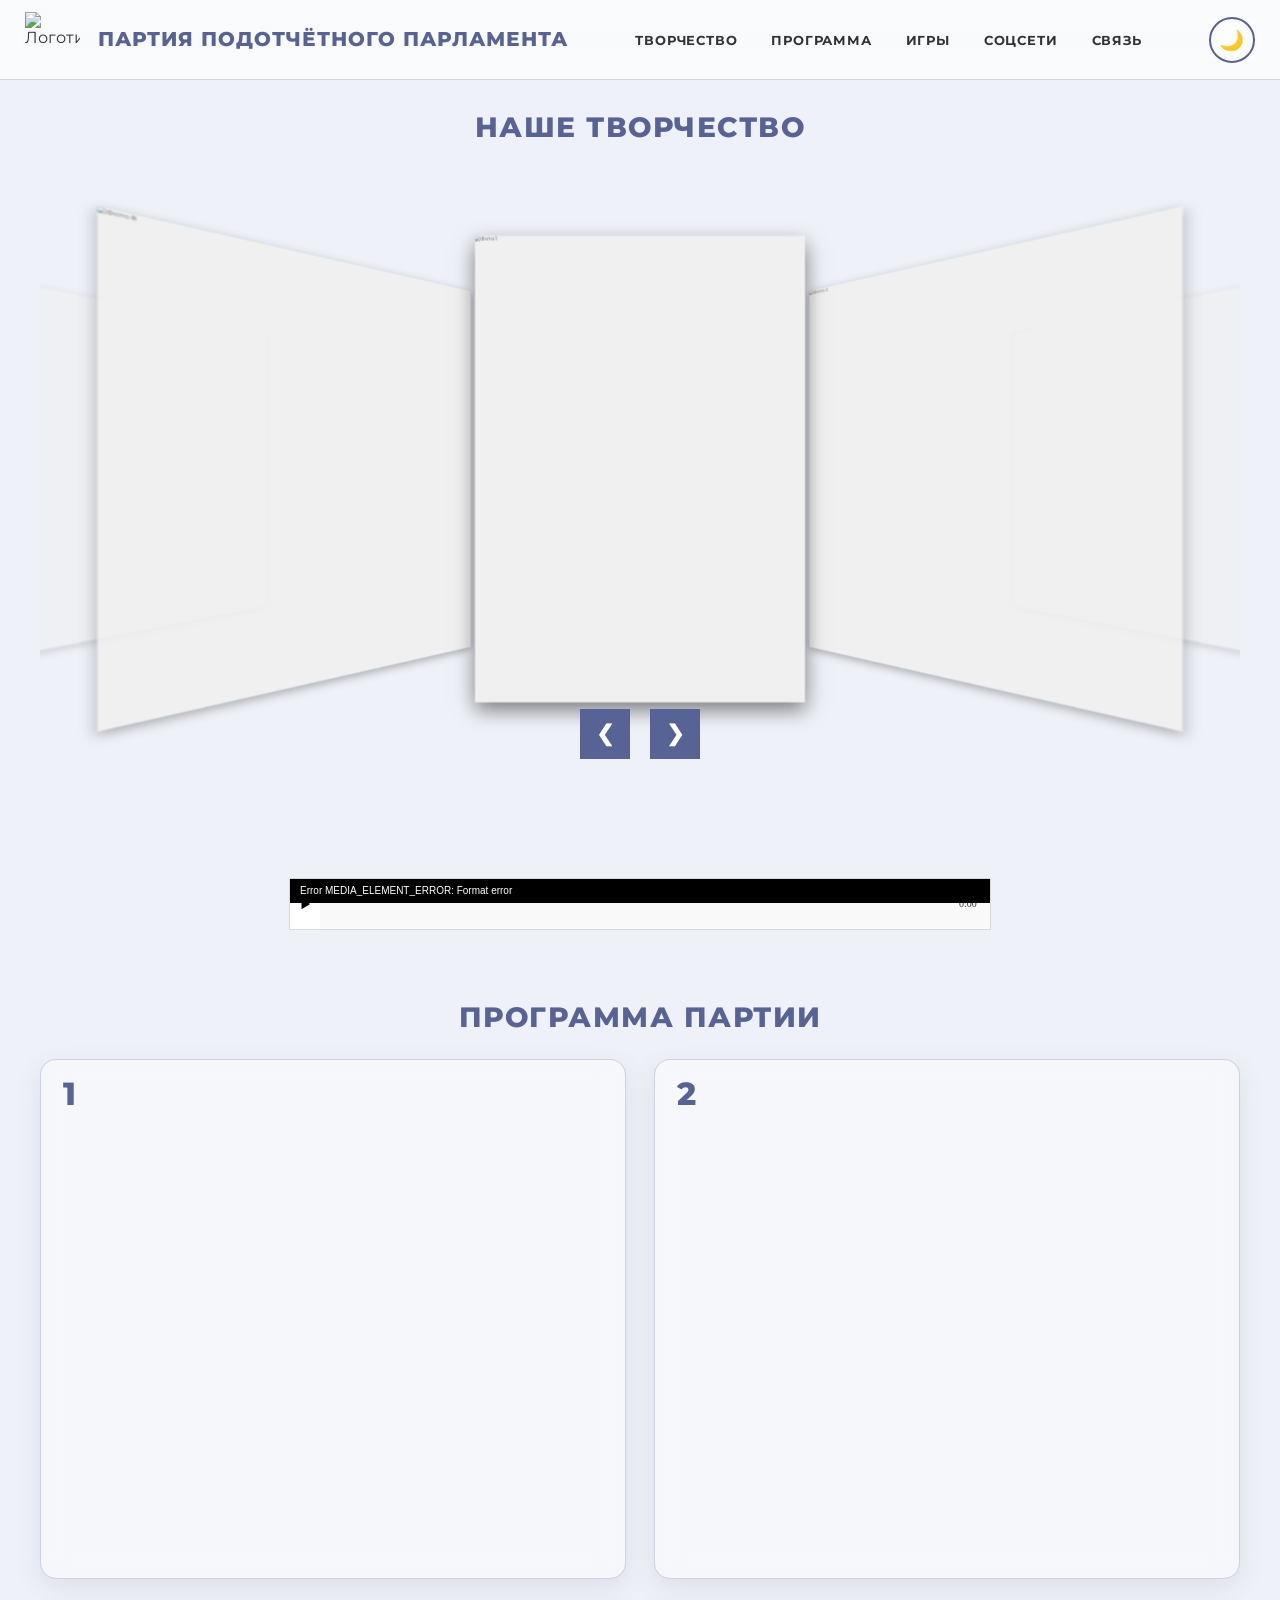
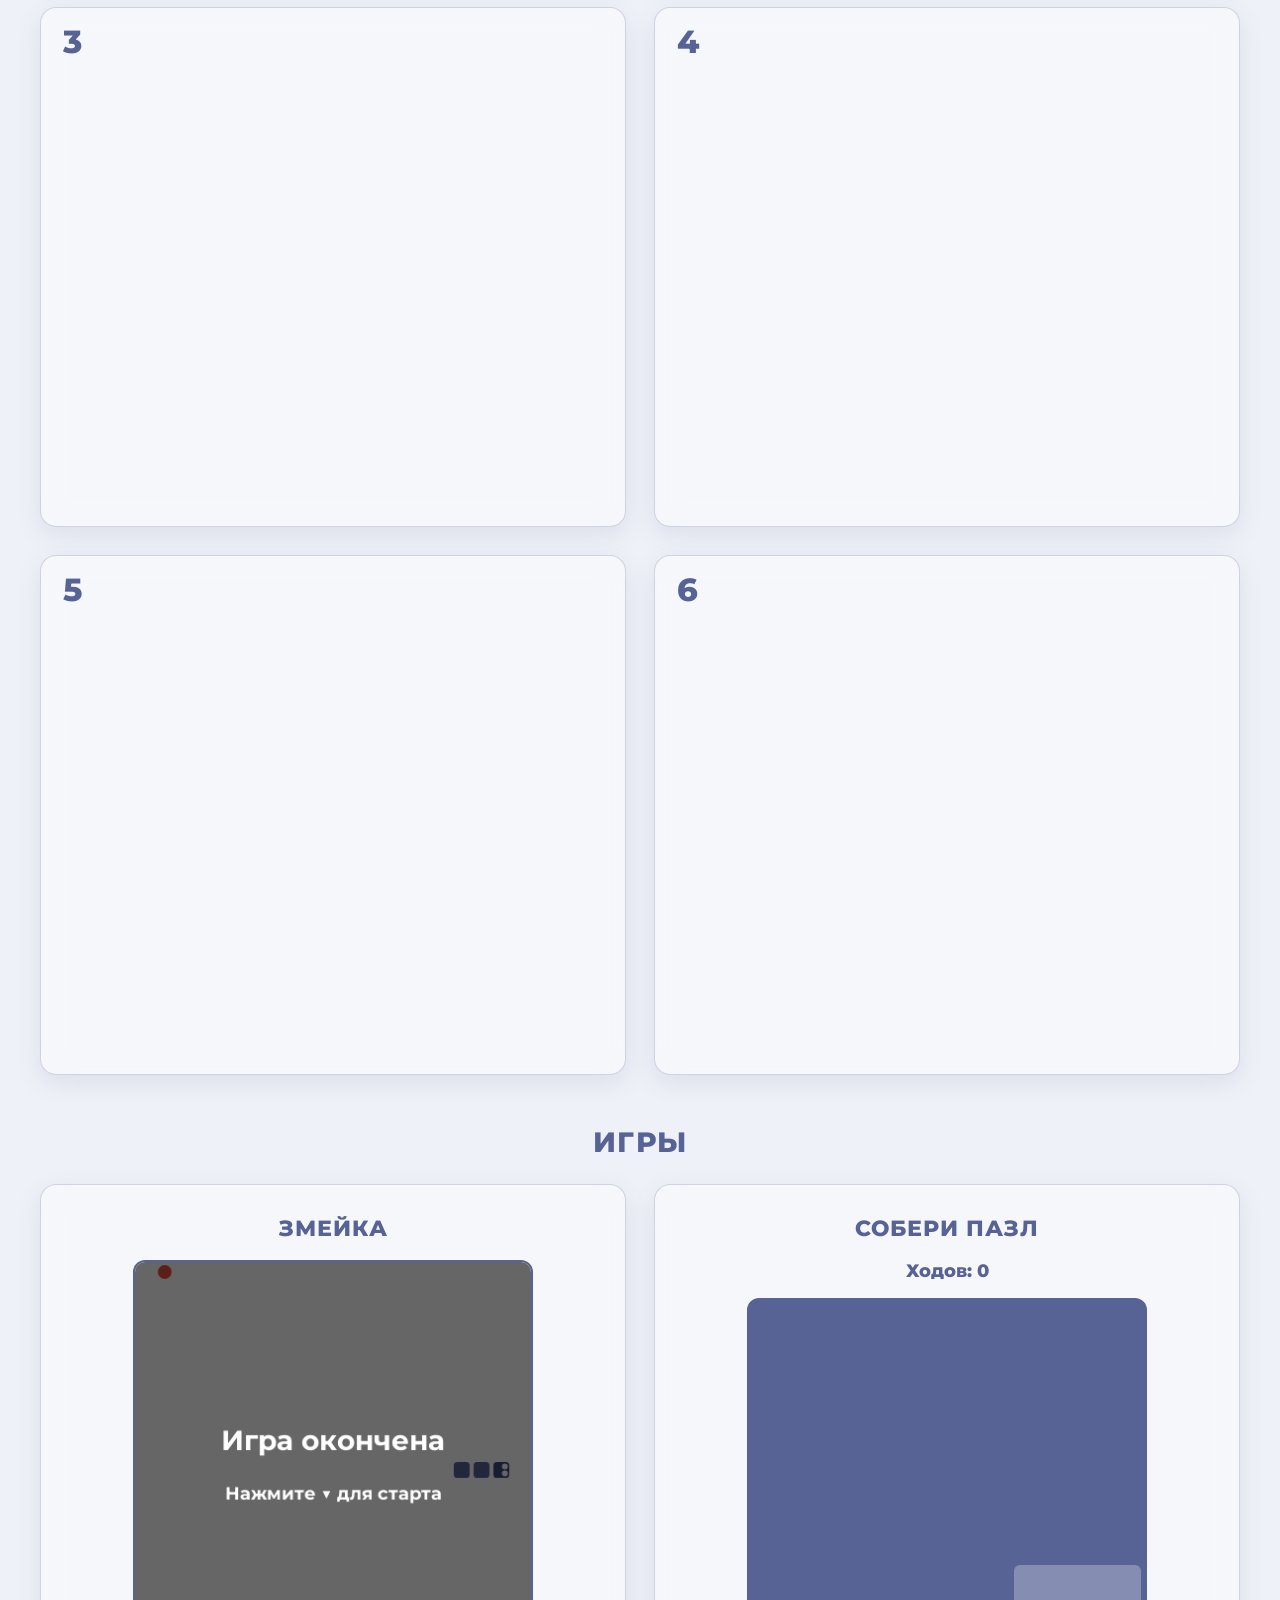
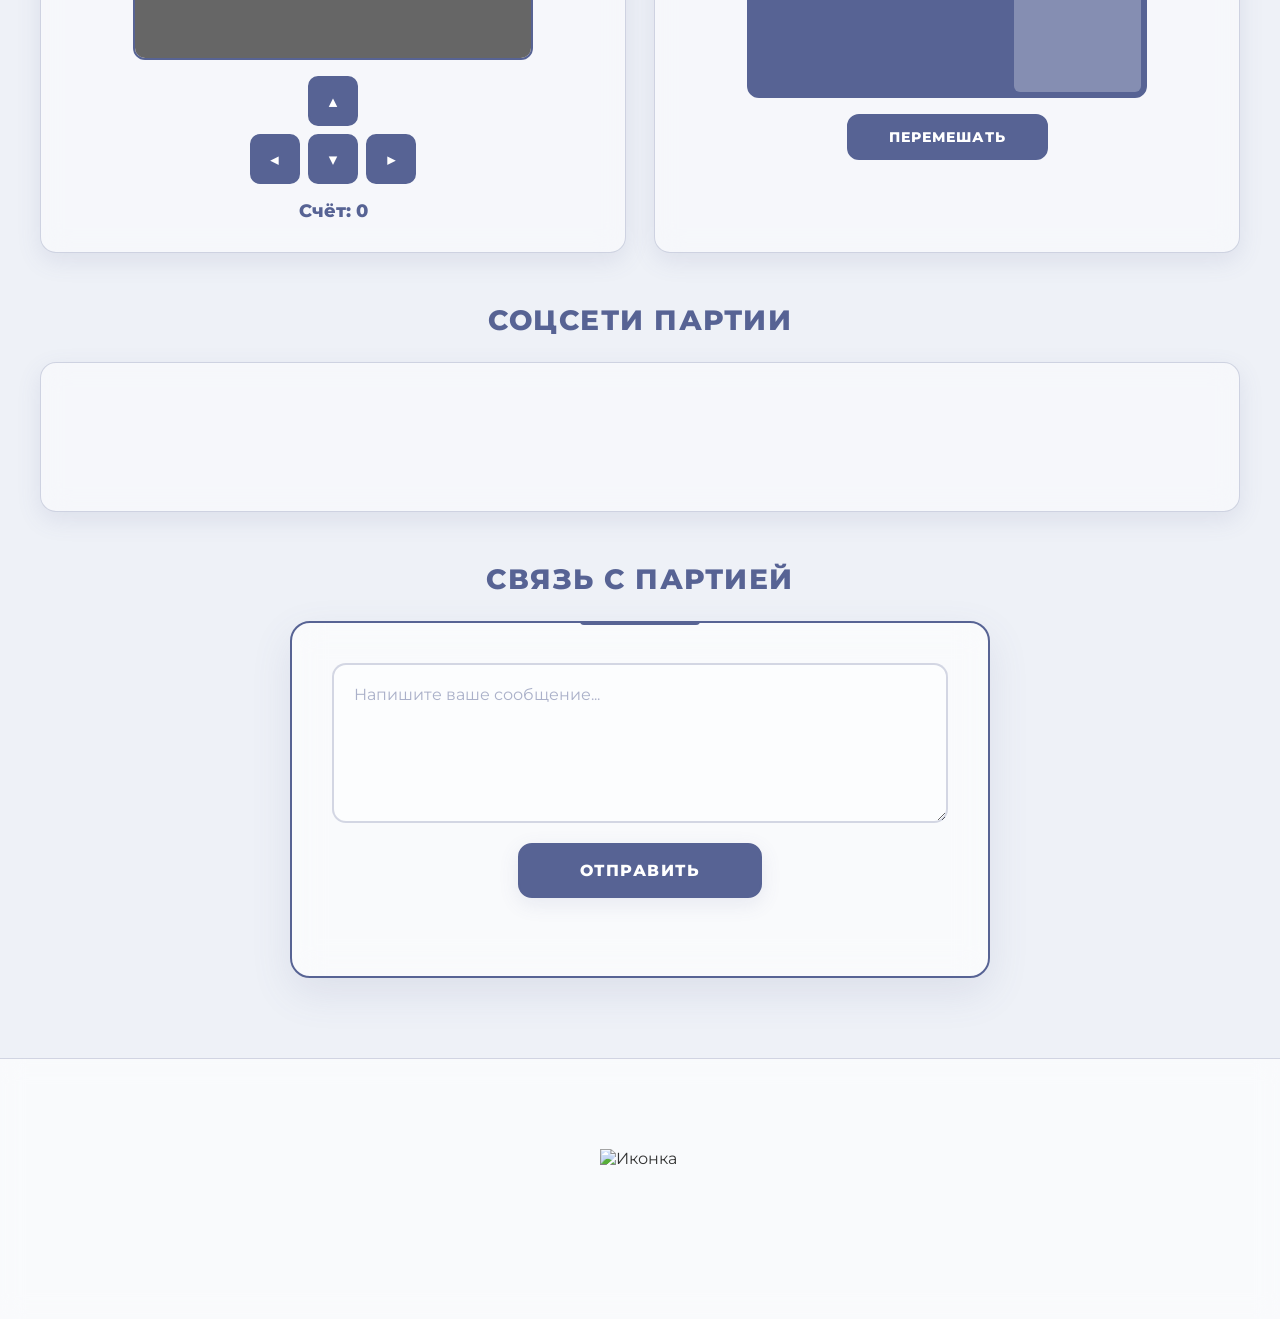
==== index.html @ 7ecdba0b "Update index.html" ====
<!doctype html>
<html lang="ru">
<head>
  <meta charset="UTF-8" />
  <meta name="viewport" content="width=device-width, initial-scale=1.0" />
  <title>Партия подотчётного парламента</title>

  <!-- Favicon -->
  <link rel="icon" type="image/png" href="favicon.png">

  <!-- SEO -->
  <meta name="description" content="Официальный сайт Партии подотчётного парламента. Программа, творчество, игры и связь с партией.">
  <meta property="og:title" content="Партия подотчётного парламента">
  <meta property="og:description" content="Официальный сайт Партии подотчётного парламента.">
  <meta property="og:image" content="https://lh3.googleusercontent.com/d/1KRb9pi-oAD3qofva0diEfKu99MLGGNY4">

  <link rel="preconnect" href="https://fonts.googleapis.com">
  <link rel="preconnect" href="https://fonts.gstatic.com" crossorigin>
  <link href="https://fonts.googleapis.com/css2?family=Montserrat:wght@400;700;800;900&display=swap" rel="stylesheet">

  <link rel="stylesheet" href="style.css" />
</head>
<body>

  <!-- ================= ШАПКА ================= -->
  <header class="site-header">
    <div class="header-left">
      <img src="https://lh3.googleusercontent.com/d/1KRb9pi-oAD3qofva0diEfKu99MLGGNY4" alt="Логотип" class="site-logo">
      <h1 class="site-title">Партия подотчётного парламента</h1>
    </div>

    <!-- Меню навигации -->
    <nav class="main-nav">
      <a href="#creativity" class="nav-link">Творчество</a>
      <a href="#program" class="nav-link">Программа</a>
      <a href="#games" class="nav-link">Игры</a>
      <a href="#social" class="nav-link">Соцсети</a>
      <a href="#contact" class="nav-link">Связь</a>
    </nav>

    <!-- Переключатель темы -->
    <button class="theme-toggle" id="themeToggle" aria-label="Переключить тему">
      <span class="theme-icon">🌙</span>
    </button>
  </header>

  <!-- ================= ОСНОВНОЙ КОНТЕНТ ================= -->
  <main class="main-content">

    <!-- ===== Параллакс-фон ===== -->
    <div class="parallax-bg" id="parallaxBg"></div>

    <!-- ===== Карусель ===== -->
    <h2 class="section-title reveal" id="creativity">Наше творчество</h2>

    <div class="coverflow-container reveal">
      <div class="coverflow" id="coverflow">
        <div class="cover-card" data-index="0">
          <img src="https://lh3.googleusercontent.com/d/11yExmHl2_4sILhU3yXcD976mVt4EnMS0" alt="Фото 1">
        </div>
        <div class="cover-card" data-index="1">
          <img src="https://lh3.googleusercontent.com/d/1a2Y82cggkXUHGPJgj5Y0Zy6eoIq7WSXH" alt="Фото 2">
        </div>
        <div class="cover-card" data-index="2">
          <img src="https://lh3.googleusercontent.com/d/1baatLZo94wZDTAY1A8ILlWnXV43MS1YX" alt="Фото 3">
        </div>
        <div class="cover-card" data-index="3">
          <img src="https://lh3.googleusercontent.com/d/1eAmCLRt6-QHr4Pz4vQH09cX4YTz5L47j" alt="Фото 4">
        </div>
        <div class="cover-card" data-index="4">
          <img src="https://lh3.googleusercontent.com/d/1fcIa57aemLm1UfGsn1VyRv45o8MCPycD" alt="Фото 5">
        </div>
        <div class="cover-card" data-index="5">
          <img src="https://lh3.googleusercontent.com/d/1oWst60IcuJ9-eNtj0oppauPxtbGclZTa" alt="Фото 6">
        </div>
        <div class="cover-card" data-index="6">
          <img src="https://lh3.googleusercontent.com/d/1pUW1eBIeuplFf4Oax2VZgZDfNY2qcshA" alt="Фото 7">
        </div>
        <div class="cover-card" data-index="7">
          <img src="https://lh3.googleusercontent.com/d/1xmhoJLvMsoODrU9KX19RNKkVkL16oaIr" alt="Фото 8">
        </div>
      </div>

      <div class="controls">
        <button class="nav-btn" id="prevBtn">❮</button>
        <button class="nav-btn" id="nextBtn">❯</button>
      </div>
    </div>

    <!-- ===== Гимн ===== -->
    <h2 class="section-title reveal">Наш гимн</h2>

    <div class="player-wrapper reveal">
      <div id="my-player"></div>
    </div>

    <!-- ===== Программа партии ===== -->
    <h2 class="section-title section-title-prog reveal" id="program">Программа партии</h2>

    <div class="grid-section reveal">
      <div class="grid-cell"><span class="cell-number">1</span></div>
      <div class="grid-cell"><span class="cell-number">2</span></div>
      <div class="grid-cell"><span class="cell-number">3</span></div>
      <div class="grid-cell"><span class="cell-number">4</span></div>
      <div class="grid-cell"><span class="cell-number">5</span></div>
      <div class="grid-cell"><span class="cell-number">6</span></div>
    </div>

    <!-- ===== Игры ===== -->
    <h2 class="section-title reveal" id="games">Игры</h2>

    <div class="games-grid">

      <!-- Змейка -->
      <div class="game-block reveal">
        <h3 class="game-title">Змейка</h3>
        <div class="snake-wrapper">
          <div class="snake-canvas-box">
            <canvas id="snakeCanvas" width="600" height="600"></canvas>
          </div>
          <div class="snake-controls">
            <button class="snake-btn" id="snakeUp">▲</button>
            <div class="snake-row">
              <button class="snake-btn" id="snakeLeft">◀</button>
              <button class="snake-btn" id="snakeDown">▼</button>
              <button class="snake-btn" id="snakeRight">▶</button>
            </div>
          </div>
          <p class="snake-score">Счёт: <span id="snakeScore">0</span></p>
        </div>
      </div>

      <!-- Пазл -->
      <div class="game-block reveal">
        <h3 class="game-title">Собери пазл</h3>
        <div class="puzzle-wrapper">
          <div class="puzzle-info">
            <p class="puzzle-score">Ходов: <span id="puzzleMoves">0</span></p>
          </div>
          <div class="puzzle-board" id="puzzleBoard"></div>
          <button class="puzzle-btn" id="puzzleShuffle">Перемешать</button>
        </div>
      </div>

    </div>

    <!-- ===== Соцсети партии ===== -->
    <h2 class="section-title reveal" id="social">Соцсети партии</h2>

    <div class="social-cell reveal"></div>

    <!-- ===== Связь с партией ===== -->
    <h2 class="section-title reveal" id="contact">Связь с партией</h2>

    <div class="contact-wrapper reveal">
      <div class="contact-section">
        <textarea class="contact-input" id="contactInput" placeholder="Напишите ваше сообщение..."></textarea>
        <button class="contact-btn" id="contactBtn">Отправить</button>
        <p class="contact-status" id="contactStatus"></p>
      </div>
    </div>

  </main>

  <!-- ================= ИКОНКА, ЕЗДЯЩАЯ ПО КРУГУ ================= -->
  <div class="orbit-container">
    <div class="orbit">
      <img src="https://lh3.googleusercontent.com/d/10Ms2C-0KkkM_71LcEDsishBseBWGh4X1" alt="Иконка" class="orbit-icon">
    </div>
  </div>

  <!-- ================= КНОПКА НАВЕРХ ================= -->
  <button class="scroll-top" id="scrollTop" aria-label="Наверх">▲</button>

  <!-- ================= PLAYERJS ================= -->
<script src="playerjs.js" type="text/javascript"></script>
<script>
  var player = new Playerjs({
    id: "my-player",
    file: "https://github.com/user-attachments/files/33350217/Project_90golosuyPPP.1.mp3"
  });
</script>

  <!-- ================= ОСНОВНОЙ СКРИПТ ================= -->
  <script src="script.js"></script>
</body>
</html>
---- style.css ----
/* ================= ПЕРЕМЕННЫЕ ТЕМ ================= */
:root {
  --bg-color: #eef1f7;
  --bg-glass: rgba(255, 255, 255, 0.45);
  --bg-glass-strong: rgba(255, 255, 255, 0.65);
  --text-color: #333;
  --border-color: rgba(87, 99, 148, 0.25);
  --shadow-color: rgba(87, 99, 148, 0.12);
  --accent: #576394;
  --accent-dark: #3e4a7c;
  --canvas-bg: #ffffff;
}

body.dark {
  --bg-color: #1a1d2e;
  --bg-glass: rgba(40, 45, 70, 0.55);
  --bg-glass-strong: rgba(40, 45, 70, 0.75);
  --text-color: #e0e4f0;
  --border-color: rgba(120, 135, 200, 0.3);
  --shadow-color: rgba(0, 0, 0, 0.4);
  --accent: #7a86b8;
  --accent-dark: #576394;
  --canvas-bg: #2a2e45;
}

/* ================= БАЗА ================= */
html, body {
  margin: 0;
  padding: 0;
  min-height: 100%;
  background: var(--bg-color);
  overflow-x: hidden;
  font-family: 'Montserrat', sans-serif;
  color: var(--text-color);
  transition: background-color 0.4s ease, color 0.4s ease;
  scroll-behavior: smooth;
}

/* ================= ПАРАЛЛАКС-ФОН ================= */
.parallax-bg {
  position: fixed;
  top: 0;
  left: 0;
  width: 100%;
  height: 100%;
  z-index: -1;
  pointer-events: none;
  background:
    radial-gradient(circle at 20% 30%, rgba(87, 99, 148, 0.15) 0%, transparent 40%),
    radial-gradient(circle at 80% 70%, rgba(87, 99, 148, 0.12) 0%, transparent 45%),
    radial-gradient(circle at 50% 90%, rgba(87, 99, 148, 0.08) 0%, transparent 50%);
  will-change: transform;
}

/* ================= ШАПКА ================= */
.site-header {
  position: fixed;
  top: 0;
  left: 0;
  width: 100%;
  height: 80px;
  display: flex;
  align-items: center;
  justify-content: space-between;
  gap: 18px;
  padding: 0 25px;
  box-sizing: border-box;
  background: var(--bg-glass-strong);
  backdrop-filter: blur(12px);
  -webkit-backdrop-filter: blur(12px);
  border-bottom: 1px solid var(--border-color);
  z-index: 999;
  transition: background 0.4s ease;
}

.header-left {
  display: flex;
  align-items: center;
  gap: 18px;
  flex-shrink: 0;
}

.site-logo {
  height: 55px;
  width: 55px;
  object-fit: contain;
  flex-shrink: 0;
}

.site-title {
  font-family: 'Montserrat', sans-serif;
  font-weight: 800;
  font-size: 20px;
  letter-spacing: 1px;
  text-transform: uppercase;
  color: var(--accent);
  margin: 0;
  line-height: 1.15;
}

/* ================= МЕНЮ НАВИГАЦИИ ================= */
.main-nav {
  display: flex;
  gap: 6px;
  align-items: center;
}

.nav-link {
  font-family: 'Montserrat', sans-serif;
  font-weight: 700;
  font-size: 13px;
  letter-spacing: 0.8px;
  text-transform: uppercase;
  color: var(--text-color);
  text-decoration: none;
  padding: 10px 14px;
  border-radius: 8px;
  transition: all 0.25s ease;
  white-space: nowrap;
}

.nav-link:hover {
  background: var(--accent);
  color: #ffffff;
}

/* ================= ПЕРЕКЛЮЧАТЕЛЬ ТЕМЫ ================= */
.theme-toggle {
  width: 46px;
  height: 46px;
  border-radius: 50%;
  background: var(--bg-glass);
  border: 2px solid var(--accent);
  cursor: pointer;
  display: flex;
  justify-content: center;
  align-items: center;
  font-size: 20px;
  transition: all 0.3s ease;
  flex-shrink: 0;
}

.theme-toggle:hover {
  background: var(--accent);
  transform: rotate(20deg) scale(1.1);
}

/* ================= ОСНОВНОЙ КОНТЕНТ ================= */
.main-content {
  padding: 110px 40px 80px 40px;
  box-sizing: border-box;
  min-height: 100vh;
  max-width: 1600px;
  margin: 0 auto;
  position: relative;
}

/* ================= ЗАГОЛОВКИ ================= */
.section-title {
  font-family: 'Montserrat', sans-serif;
  font-weight: 800;
  font-size: 28px;
  letter-spacing: 1.5px;
  text-transform: uppercase;
  color: var(--accent);
  text-align: center;
  margin: 50px 0 25px 0;
  scroll-margin-top: 100px;
}

.section-title:first-of-type {
  margin-top: 0;
}

.section-title-prog {
  margin-top: 70px;
}

/* ================= АНИМАЦИЯ ПОЯВЛЕНИЯ ================= */
.reveal {
  opacity: 0;
  transform: translateY(40px);
  transition: opacity 0.8s ease, transform 0.8s ease;
}

.reveal.visible {
  opacity: 1;
  transform: translateY(0);
}

/* ================= КАРУСЕЛЬ ================= */
.coverflow-container {
  width: 100%;
  height: 600px;
  perspective: 1600px;
  display: flex;
  justify-content: center;
  align-items: center;
  position: relative;
  overflow: hidden;
}

.coverflow {
  display: flex;
  justify-content: center;
  align-items: center;
  position: relative;
  width: 100%;
  height: 100%;
  transform-style: preserve-3d;
}

.cover-card {
  position: absolute;
  width: 1000px;
  height: 1414px;
  transition: transform 0.5s cubic-bezier(0.2, 0.8, 0.2, 1), opacity 0.5s ease;
  cursor: pointer;
  border-radius: 0;
  box-shadow: 0 10px 30px rgba(0, 0, 0, 0.35);
  overflow: hidden;
  opacity: 0;
  transform: translateX(0) scale(0.1) rotateY(0deg);
  z-index: 0;
  background: #f0f0f0;
}

.cover-card img {
  width: 100%;
  height: 100%;
  object-fit: cover;
  pointer-events: none;
  display: block;
}

.cover-card.active {
  opacity: 1;
  transform: translateX(0) scale(0.33) rotateY(0deg);
  z-index: 10;
  box-shadow: 0 25px 60px rgba(0,0,0,0.5);
  filter: blur(0);
}

.cover-card.prev-1 {
  opacity: 0.85;
  transform: translateX(-320px) scale(0.30) rotateY(38deg);
  z-index: 9;
  filter: blur(2px);
}

.cover-card.prev-2 {
  opacity: 0.45;
  transform: translateX(-540px) scale(0.24) rotateY(50deg);
  z-index: 8;
  filter: blur(4px);
}

.cover-card.next-1 {
  opacity: 0.85;
  transform: translateX(320px) scale(0.30) rotateY(-38deg);
  z-index: 9;
  filter: blur(2px);
}

.cover-card.next-2 {
  opacity: 0.45;
  transform: translateX(540px) scale(0.24) rotateY(-50deg);
  z-index: 8;
  filter: blur(4px);
}

/* ================= КНОПКИ НАВИГАЦИИ ================= */
.controls {
  position: absolute;
  bottom: 10px;
  left: 50%;
  transform: translateX(-50%);
  display: flex;
  gap: 20px;
  z-index: 20;
}

.nav-btn {
  background: var(--accent);
  border: 2px solid var(--accent);
  color: #ffffff;
  width: 50px;
  height: 50px;
  border-radius: 0;
  cursor: pointer;
  display: flex;
  justify-content: center;
  align-items: center;
  font-size: 22px;
  font-weight: 700;
  transition: all 0.3s ease;
}

.nav-btn:hover {
  background: var(--bg-color);
  color: var(--accent);
  transform: scale(1.08);
}

/* ================= ПЛЕЕР ================= */
.player-wrapper {
  display: flex;
  justify-content: center;
  width: 100%;
  margin: 20px 0;
}

#my-player {
  width: 100%;
  max-width: 700px;
}
/* ================= СЕТКА ПРОГРАММЫ ================= */
.grid-section {
  display: grid;
  grid-template-columns: 1fr 1fr;
  gap: 28px;
  width: 100%;
  margin-top: 10px;
}

.grid-cell {
  position: relative;
  min-height: 520px;
  padding: 30px;
  box-sizing: border-box;
  background: var(--bg-glass);
  backdrop-filter: blur(14px);
  -webkit-backdrop-filter: blur(14px);
  border: 1px solid var(--border-color);
  border-radius: 16px;
  box-shadow: 0 8px 25px var(--shadow-color);
  transition: transform 0.3s ease, box-shadow 0.3s ease;
}

.grid-cell:hover {
  transform: translateY(-4px);
  box-shadow: 0 14px 35px var(--shadow-color);
}

.cell-number {
  position: absolute;
  top: 18px;
  left: 22px;
  font-family: 'Montserrat', sans-serif;
  font-weight: 800;
  font-size: 32px;
  color: var(--accent);
  line-height: 1;
}

/* ================= ИГРЫ ================= */
.games-grid {
  display: grid;
  grid-template-columns: 1fr 1fr;
  gap: 28px;
  margin-top: 10px;
}

.game-block {
  padding: 30px;
  box-sizing: border-box;
  background: var(--bg-glass);
  backdrop-filter: blur(14px);
  -webkit-backdrop-filter: blur(14px);
  border: 1px solid var(--border-color);
  border-radius: 16px;
  box-shadow: 0 8px 25px var(--shadow-color);
  display: flex;
  flex-direction: column;
  align-items: center;
  gap: 18px;
}

.game-title {
  font-family: 'Montserrat', sans-serif;
  font-weight: 800;
  font-size: 22px;
  letter-spacing: 1px;
  text-transform: uppercase;
  color: var(--accent);
  margin: 0;
  text-align: center;
}

/* ===== ЗМЕЙКА ===== */
.snake-wrapper {
  display: flex;
  flex-direction: column;
  align-items: center;
  gap: 16px;
  width: 100%;
}

.snake-canvas-box {
  width: 100%;
  max-width: 400px;
  aspect-ratio: 1 / 1;
  position: relative;
}

#snakeCanvas {
  width: 100%;
  height: 100%;
  display: block;
  background: var(--canvas-bg);
  border: 2px solid var(--accent);
  border-radius: 12px;
  box-sizing: border-box;
}

.snake-controls {
  display: flex;
  flex-direction: column;
  align-items: center;
  gap: 8px;
}

.snake-row {
  display: flex;
  gap: 8px;
}

.snake-btn {
  width: 50px;
  height: 50px;
  background: var(--accent);
  color: #ffffff;
  border: 2px solid var(--accent);
  border-radius: 10px;
  font-size: 20px;
  font-weight: 700;
  cursor: pointer;
  transition: all 0.2s ease;
  font-family: 'Montserrat', sans-serif;
  user-select: none;
  -webkit-tap-highlight-color: transparent;
}

.snake-btn:hover,
.snake-btn:active {
  background: var(--bg-color);
  color: var(--accent);
}

.snake-score {
  font-family: 'Montserrat', sans-serif;
  font-weight: 800;
  font-size: 18px;
  color: var(--accent);
  margin: 0;
}

/* ===== ПАЗЛ ===== */
.puzzle-wrapper {
  display: flex;
  flex-direction: column;
  align-items: center;
  gap: 16px;
  width: 100%;
}

.puzzle-info {
  font-family: 'Montserrat', sans-serif;
  font-weight: 800;
  font-size: 18px;
  color: var(--accent);
}

.puzzle-score {
  margin: 0;
}

.puzzle-board {
  width: 100%;
  max-width: 400px;
  aspect-ratio: 1 / 1;
  display: grid;
  grid-template-columns: repeat(3, 1fr);
  grid-template-rows: repeat(3, 1fr);
  gap: 4px;
  background: var(--accent);
  border: 2px solid var(--accent);
  border-radius: 12px;
  padding: 4px;
  box-sizing: border-box;
}

.puzzle-tile {
  background-size: 300% 300%;
  background-repeat: no-repeat;
  border-radius: 6px;
  cursor: pointer;
  transition: transform 0.2s ease, opacity 0.2s ease;
  position: relative;
}

.puzzle-tile:hover {
  transform: scale(0.96);
}

.puzzle-tile.empty {
  background: var(--bg-color);
  cursor: default;
  opacity: 0.3;
}

.puzzle-tile.empty:hover {
  transform: none;
}

.puzzle-btn {
  padding: 12px 40px;
  font-family: 'Montserrat', sans-serif;
  font-weight: 800;
  font-size: 14px;
  letter-spacing: 1px;
  text-transform: uppercase;
  color: #ffffff;
  background: var(--accent);
  border: 2px solid var(--accent);
  border-radius: 12px;
  cursor: pointer;
  transition: all 0.3s ease;
}

.puzzle-btn:hover {
  background: var(--bg-color);
  color: var(--accent);
}

/* ================= СОЦСЕТИ ================= */
.social-cell {
  width: 100%;
  min-height: 150px;
  padding: 30px;
  box-sizing: border-box;
  background: var(--bg-glass);
  backdrop-filter: blur(14px);
  -webkit-backdrop-filter: blur(14px);
  border: 1px solid var(--border-color);
  border-radius: 16px;
  box-shadow: 0 8px 25px var(--shadow-color);
}

/* ================= СВЯЗЬ ================= */
.contact-wrapper {
  display: flex;
  justify-content: center;
  width: 100%;
  margin-top: 10px;
}

.contact-section {
  width: 100%;
  max-width: 700px;
  padding: 40px;
  box-sizing: border-box;
  background: var(--bg-glass-strong);
  backdrop-filter: blur(16px);
  -webkit-backdrop-filter: blur(16px);
  border: 2px solid var(--accent);
  border-radius: 20px;
  box-shadow: 0 15px 40px var(--shadow-color);
  display: flex;
  flex-direction: column;
  gap: 20px;
  position: relative;
}

.contact-section::before {
  content: '';
  position: absolute;
  top: -2px;
  left: 50%;
  transform: translateX(-50%);
  width: 120px;
  height: 4px;
  background: var(--accent);
  border-radius: 0 0 4px 4px;
}

.contact-input {
  width: 100%;
  min-height: 160px;
  padding: 20px;
  box-sizing: border-box;
  font-family: 'Montserrat', sans-serif;
  font-size: 16px;
  color: var(--text-color);
  background: var(--bg-glass);
  border: 2px solid var(--border-color);
  border-radius: 14px;
  resize: vertical;
  outline: none;
  transition: border-color 0.3s ease, box-shadow 0.3s ease;
}

.contact-input:focus {
  border-color: var(--accent);
  box-shadow: 0 0 0 4px rgba(87, 99, 148, 0.15);
}

.contact-input::placeholder {
  color: rgba(87, 99, 148, 0.5);
}

.contact-btn {
  align-self: center;
  padding: 16px 60px;
  font-family: 'Montserrat', sans-serif;
  font-weight: 800;
  font-size: 16px;
  letter-spacing: 1.5px;
  text-transform: uppercase;
  color: #ffffff;
  background: var(--accent);
  border: 2px solid var(--accent);
  border-radius: 14px;
  cursor: pointer;
  transition: all 0.3s ease;
  box-shadow: 0 6px 20px var(--shadow-color);
}

.contact-btn:hover {
  background: var(--bg-color);
  color: var(--accent);
  transform: translateY(-2px);
}

.contact-status {
  margin: 0;
  font-family: 'Montserrat', sans-serif;
  font-size: 14px;
  font-weight: 700;
  color: var(--accent);
  text-align: center;
  min-height: 18px;
}

/* ================= ОРБИТА ================= */
.orbit-container {
  width: 100%;
  height: 260px;
  position: relative;
  overflow: hidden;
  background: var(--bg-glass-strong);
  backdrop-filter: blur(12px);
  -webkit-backdrop-filter: blur(12px);
  border-top: 1px solid var(--border-color);
  display: flex;
  justify-content: center;
  align-items: center;
}

.orbit {
  position: relative;
  width: 180px;
  height: 180px;
  animation: orbit-rotate 8s linear infinite;
}

.orbit-icon {
  position: absolute;
  top: 50%;
  left: 50%;
  width: 80px;
  height: 80px;
  object-fit: contain;
  margin-left: -40px;
  margin-top: -40px;
  animation: orbit-counter-rotate 8s linear infinite;
}

@keyframes orbit-rotate {
  0% { transform: rotate(0deg); }
  100% { transform: rotate(360deg); }
}

@keyframes orbit-counter-rotate {
  0% { transform: translateX(90px) rotate(0deg); }
  100% { transform: translateX(90px) rotate(-360deg); }
}

/* ================= КНОПКА НАВЕРХ ================= */
.scroll-top {
  position: fixed;
  bottom: 30px;
  right: 30px;
  width: 54px;
  height: 54px;
  background: var(--accent);
  color: #ffffff;
  border: 2px solid var(--accent);
  border-radius: 50%;
  font-size: 22px;
  font-weight: 700;
  cursor: pointer;
  display: flex;
  justify-content: center;
  align-items: center;
  box-shadow: 0 6px 20px var(--shadow-color);
  opacity: 0;
  visibility: hidden;
  transform: translateY(20px);
  transition: all 0.35s ease;
  z-index: 998;
}

.scroll-top.visible {
  opacity: 1;
  visibility: visible;
  transform: translateY(0);
}

.scroll-top:hover {
  background: var(--bg-color);
  color: var(--accent);
  transform: translateY(-4px) scale(1.08);
}

/* ================= АДАПТИВ ================= */
@media (max-width: 1100px) {
  .nav-link {
    font-size: 11px;
    padding: 8px 10px;
  }
  .site-title {
    font-size: 16px;
  }
}

@media (max-width: 900px) {
  .main-nav {
    display: none;
  }
  .site-title {
    font-size: 14px;
  }
  .site-logo {
    height: 45px;
    width: 45px;
  }
  .games-grid {
    grid-template-columns: 1fr;
  }
}

@media (max-width: 700px) {
  .site-header {
    height: 65px;
    padding: 0 15px;
    gap: 10px;
  }
  .site-logo { height: 40px; width: 40px; }
  .site-title { font-size: 12px; letter-spacing: 0.5px; }
  .theme-toggle { width: 40px; height: 40px; font-size: 17px; }

  .main-content { padding: 85px 15px 60px 15px; }

  .section-title { font-size: 20px; margin: 35px 0 18px 0; }
  .section-title-prog { margin-top: 45px; }

  .coverflow-container { height: 420px; perspective: 1000px; }
  .cover-card.active { transform: translateX(0) scale(0.19) rotateY(0deg); }
  .cover-card.prev-1 { transform: translateX(-180px) scale(0.17) rotateY(35deg); }
  .cover-card.next-1 { transform: translateX(180px) scale(0.17) rotateY(-35deg); }
  .cover-card.prev-2,
  .cover-card.next-2 { opacity: 0; }

  .nav-btn { width: 44px; height: 44px; font-size: 18px; }

  #my-player { height: 140px; }

  .grid-section { gap: 14px; }
  .grid-cell { min-height: 260px; padding: 20px; border-radius: 12px; }
  .cell-number { font-size: 22px; top: 12px; left: 16px; }

  .game-block { padding: 20px; border-radius: 12px; }
  .game-title { font-size: 18px; }

  .snake-btn { width: 44px; height: 44px; font-size: 18px; }

  .social-cell { min-height: 110px; padding: 20px; border-radius: 12px; }

  .contact-section { padding: 25px; border-radius: 16px; }
  .contact-btn { padding: 14px 40px; font-size: 14px; }

  .orbit-container { height: 180px; }
  .orbit { width: 120px; height: 120px; }
  .orbit-icon {
    width: 60px;
    height: 60px;
    margin-left: -30px;
    margin-top: -30px;
  }
  @keyframes orbit-counter-rotate {
    0% { transform: translateX(60px) rotate(0deg); }
    100% { transform: translateX(60px) rotate(-360deg); }
  }

  .scroll-top {
    bottom: 20px;
    right: 20px;
    width: 48px;
    height: 48px;
    font-size: 18px;
  }
}
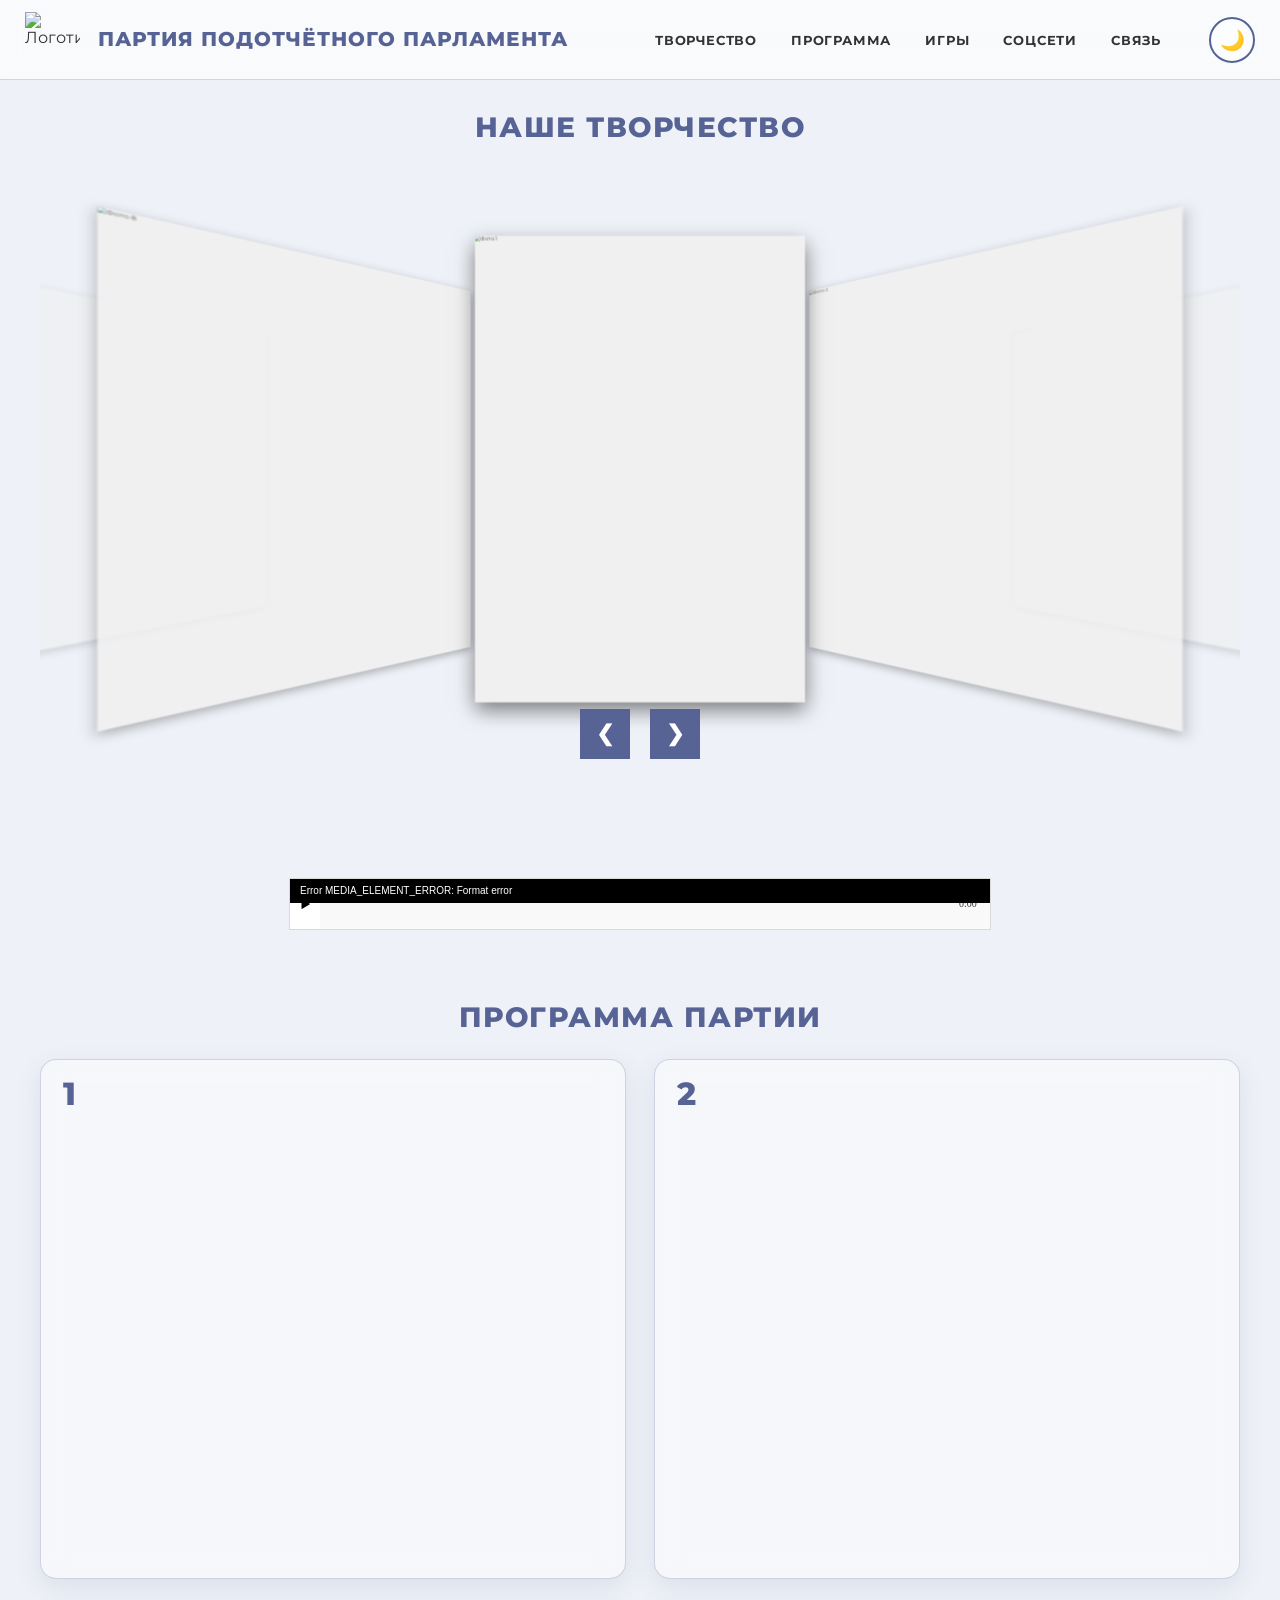
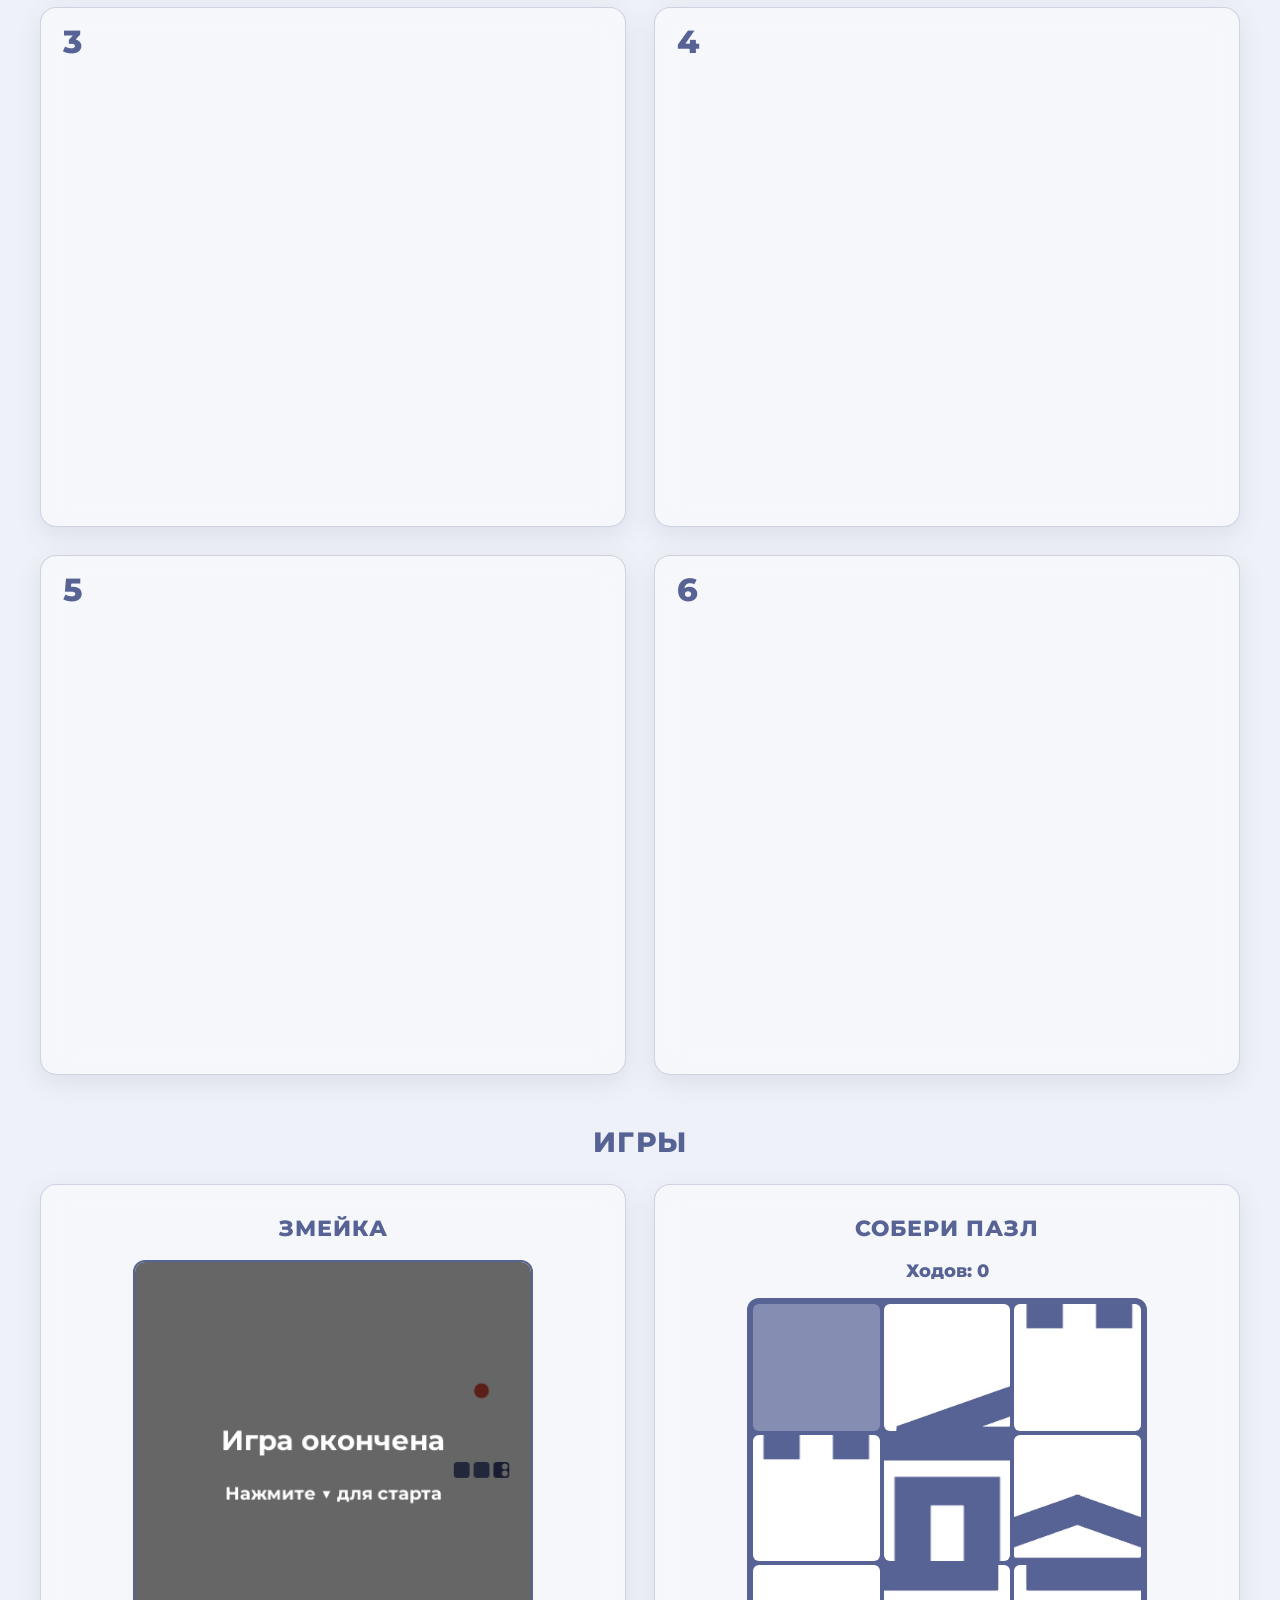
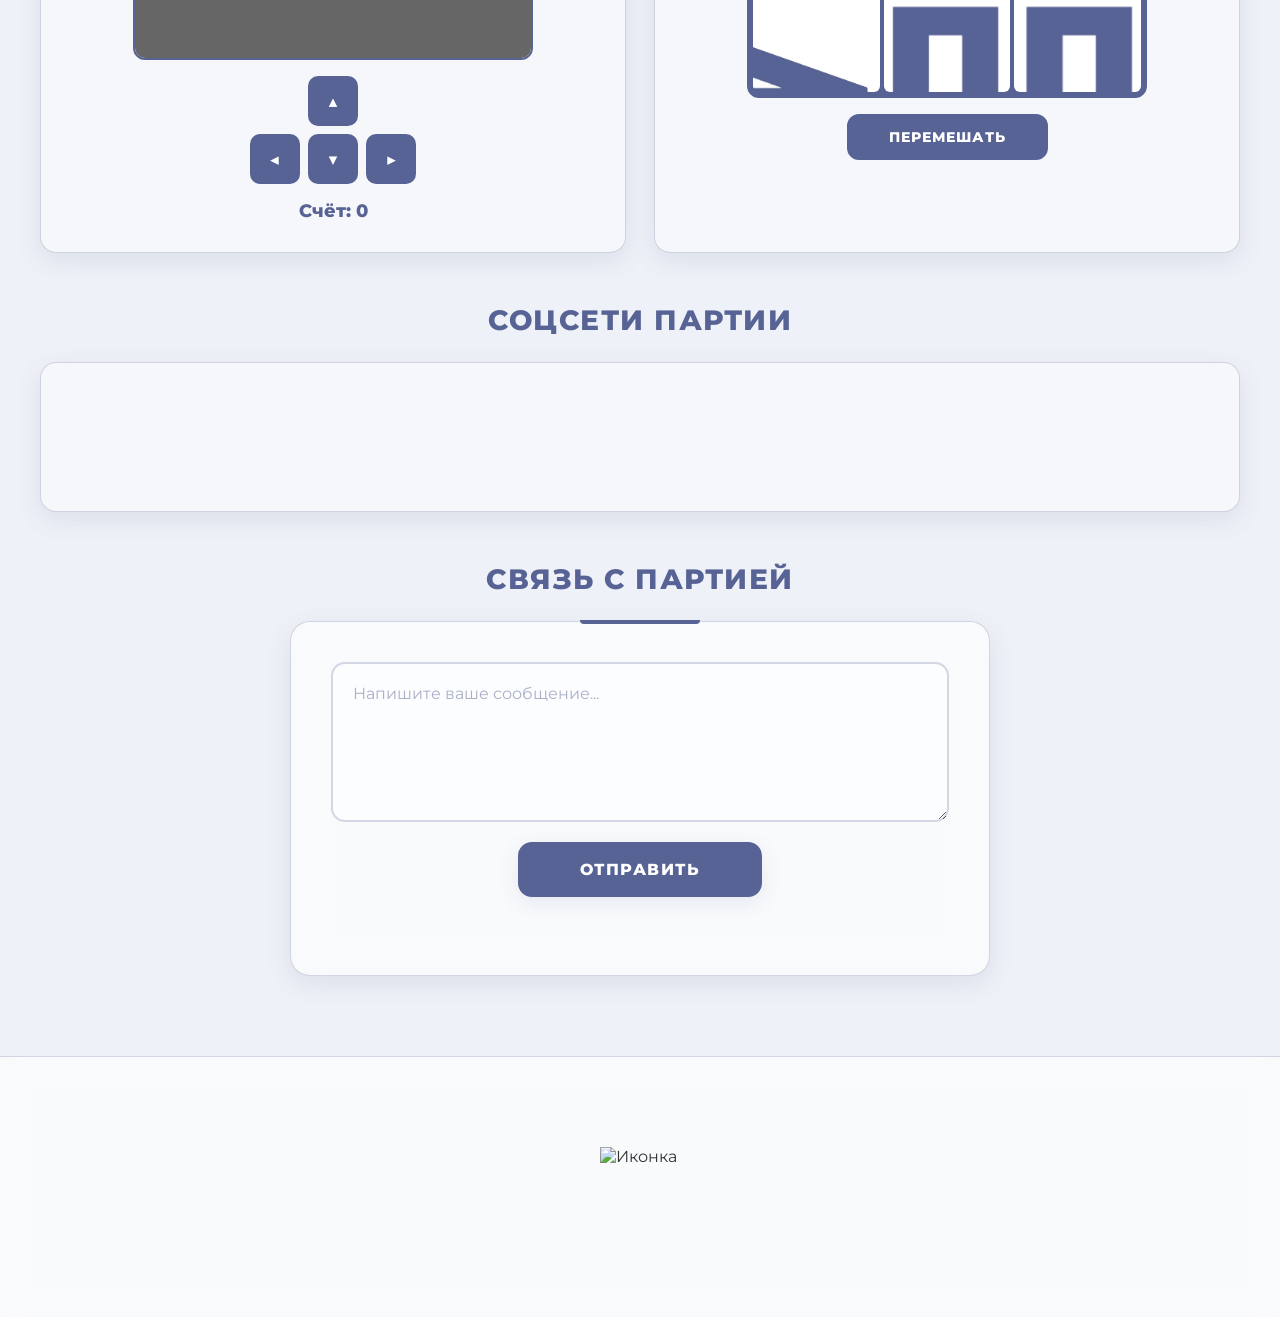
==== commit ac71b576: "Update index.html" ====
--- a/index.html
+++ b/index.html
@@ -22,27 +22,27 @@
 </head>
 <body>
 
-  <!-- ================= ШАПКА ================= -->
-  <header class="site-header">
-    <div class="header-left">
-      <img src="https://lh3.googleusercontent.com/d/1KRb9pi-oAD3qofva0diEfKu99MLGGNY4" alt="Логотип" class="site-logo">
-      <h1 class="site-title">Партия подотчётного парламента</h1>
-    </div>
+<!-- ================= ШАПКА ================= -->
+<header class="site-header">
+  <div class="header-left">
+    <img src="https://lh3.googleusercontent.com/d/1KRb9pi-oAD3qofva0diEfKu99MLGGNY4" alt="Логотип" class="site-logo">
+    <h1 class="site-title">Партия подотчётного парламента</h1>
+  </div>
 
-    <!-- Меню навигации -->
-    <nav class="main-nav">
-      <a href="#creativity" class="nav-link">Творчество</a>
-      <a href="#program" class="nav-link">Программа</a>
-      <a href="#games" class="nav-link">Игры</a>
-      <a href="#social" class="nav-link">Соцсети</a>
-      <a href="#contact" class="nav-link">Связь</a>
-    </nav>
+  <!-- Меню навигации -->
+  <nav class="main-nav">
+    <a href="#creativity" class="nav-link">Творчество</a>
+    <a href="#program" class="nav-link">Программа</a>
+    <a href="#games" class="nav-link">Игры</a>
+    <a href="#social" class="nav-link">Соцсети</a>
+    <a href="#contact" class="nav-link">Связь</a>
+  </nav>
 
-    <!-- Переключатель темы -->
-    <button class="theme-toggle" id="themeToggle" aria-label="Переключить тему">
-      <span class="theme-icon">🌙</span>
-    </button>
-  </header>
+  <!-- Переключатель темы -->
+  <button class="theme-toggle" id="themeToggle" aria-label="Переключить тему">
+    <span class="theme-icon">🌙</span>
+  </button>
+</header>
 
   <!-- ================= ОСНОВНОЙ КОНТЕНТ ================= -->
   <main class="main-content">
--- a/style.css
+++ b/style.css
@@ -103,8 +103,9 @@
   display: flex;
   gap: 6px;
   align-items: center;
-}
-
+  margin-left: auto;
+  margin-right: 16px;
+}
 .nav-link {
   font-family: 'Montserrat', sans-serif;
   font-weight: 700;
@@ -563,15 +564,20 @@
   background: var(--bg-glass-strong);
   backdrop-filter: blur(16px);
   -webkit-backdrop-filter: blur(16px);
-  border: 2px solid var(--accent);
+  border: 1px solid var(--border-color);
   border-radius: 20px;
-  box-shadow: 0 15px 40px var(--shadow-color);
+  box-shadow: 0 8px 25px var(--shadow-color);
   display: flex;
   flex-direction: column;
   gap: 20px;
   position: relative;
-}
-
+  transition: transform 0.3s ease, box-shadow 0.3s ease;
+}
+
+.contact-section:hover {
+  transform: translateY(-4px);
+  box-shadow: 0 14px 35px var(--shadow-color);
+}
 .contact-section::before {
   content: '';
   position: absolute;
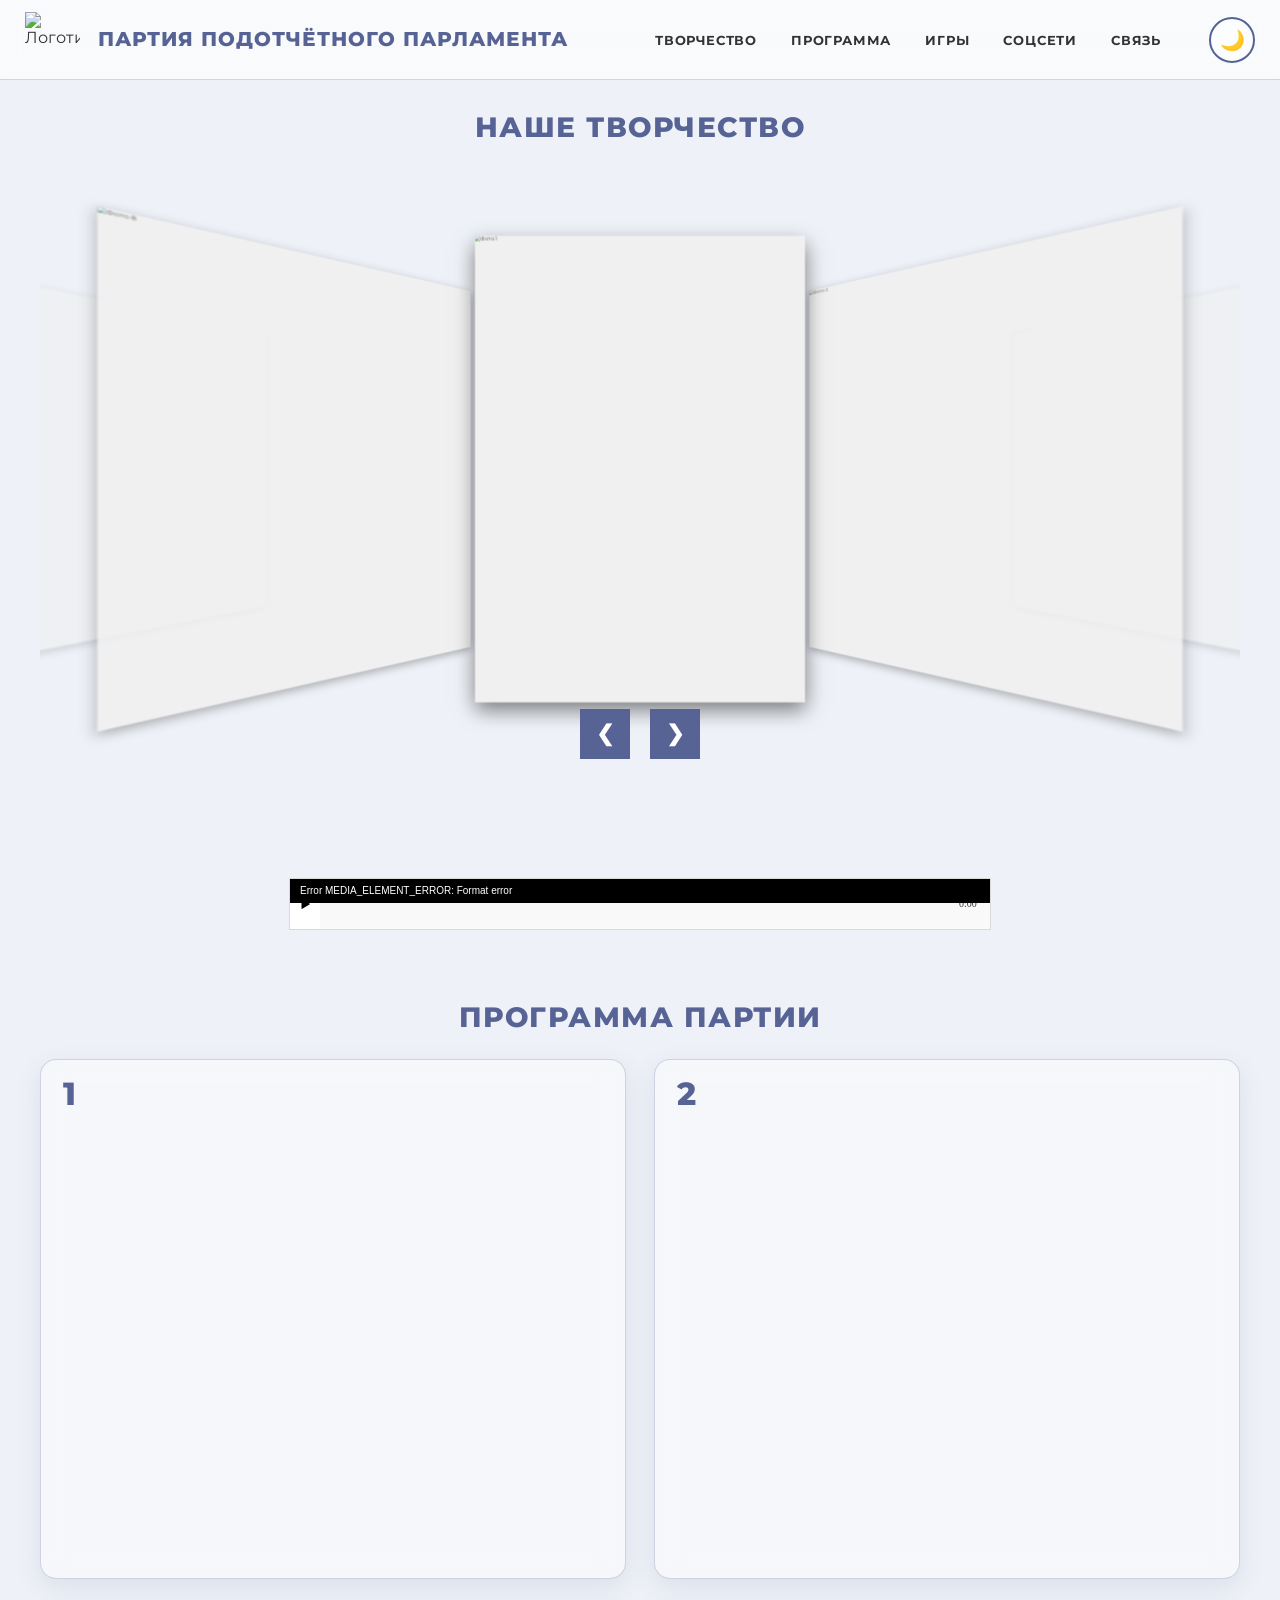
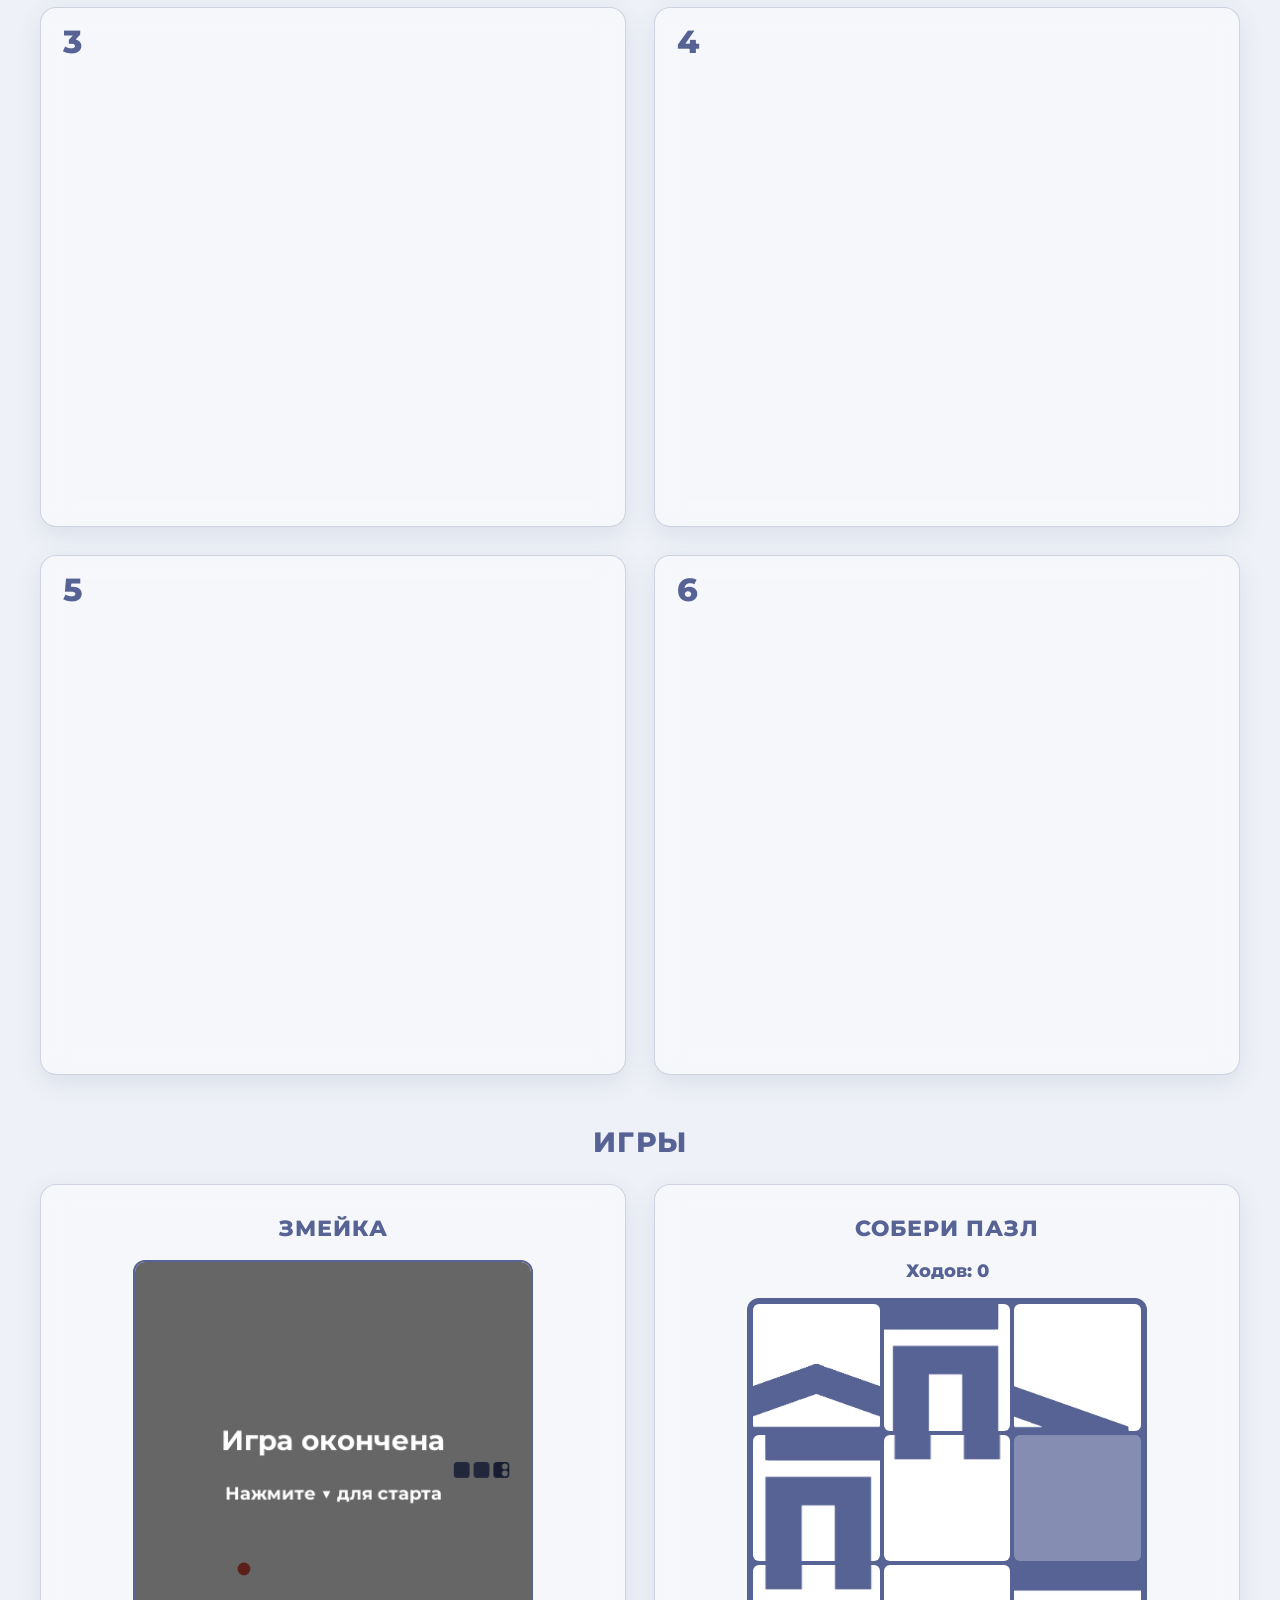
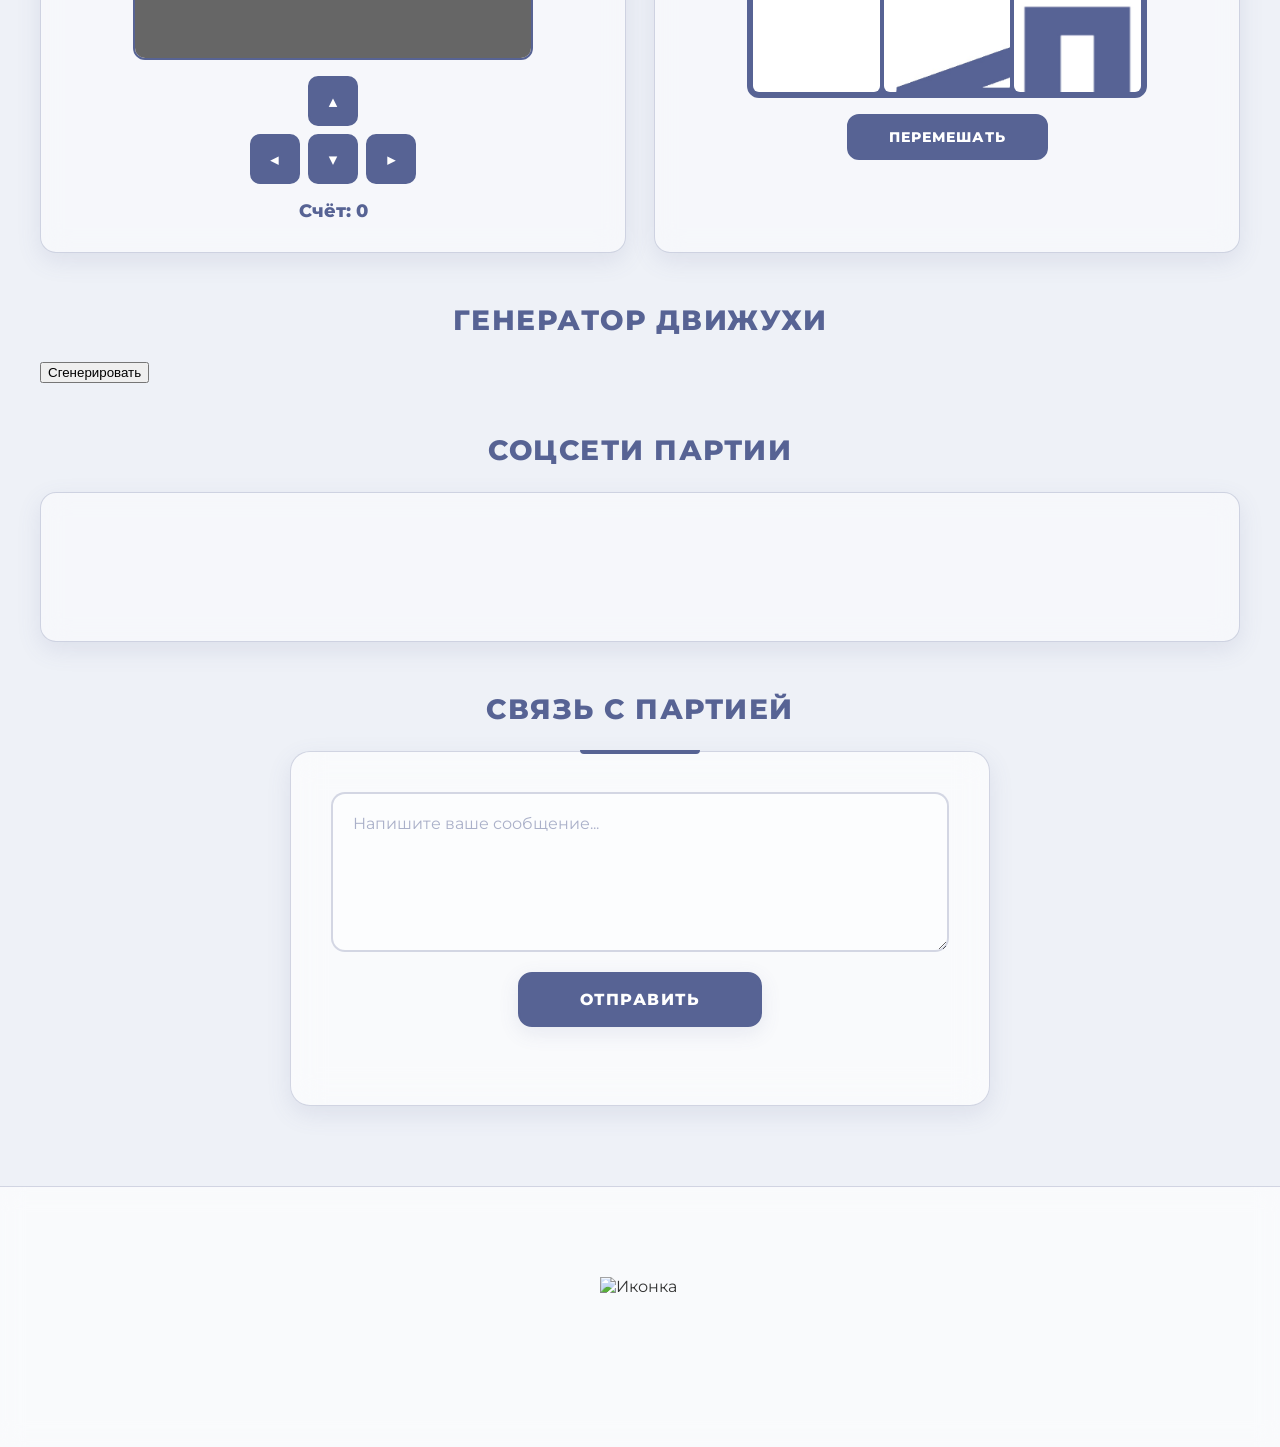
==== commit fcd96b40: "Update index.html" ====
--- a/index.html
+++ b/index.html
@@ -106,44 +106,62 @@
       <div class="grid-cell"><span class="cell-number">6</span></div>
     </div>
 
-    <!-- ===== Игры ===== -->
-    <h2 class="section-title reveal" id="games">Игры</h2>
-
-    <div class="games-grid">
-
-      <!-- Змейка -->
-      <div class="game-block reveal">
-        <h3 class="game-title">Змейка</h3>
-        <div class="snake-wrapper">
-          <div class="snake-canvas-box">
-            <canvas id="snakeCanvas" width="600" height="600"></canvas>
-          </div>
-          <div class="snake-controls">
-            <button class="snake-btn" id="snakeUp">▲</button>
-            <div class="snake-row">
-              <button class="snake-btn" id="snakeLeft">◀</button>
-              <button class="snake-btn" id="snakeDown">▼</button>
-              <button class="snake-btn" id="snakeRight">▶</button>
-            </div>
-          </div>
-          <p class="snake-score">Счёт: <span id="snakeScore">0</span></p>
-        </div>
-      </div>
-
-      <!-- Пазл -->
-      <div class="game-block reveal">
-        <h3 class="game-title">Собери пазл</h3>
-        <div class="puzzle-wrapper">
-          <div class="puzzle-info">
-            <p class="puzzle-score">Ходов: <span id="puzzleMoves">0</span></p>
-          </div>
-          <div class="puzzle-board" id="puzzleBoard"></div>
-          <button class="puzzle-btn" id="puzzleShuffle">Перемешать</button>
-        </div>
-      </div>
-
-    </div>
-
+<!-- ===== Игры ===== -->
+<h2 class="section-title reveal" id="games">Игры</h2>
+
+<div class="games-grid">
+
+  <!-- Змейка -->
+  <div class="game-block reveal">
+    <h3 class="game-title">Змейка</h3>
+    <div class="snake-wrapper">
+      <div class="snake-canvas-box">
+        <canvas id="snakeCanvas" width="600" height="600"></canvas>
+      </div>
+      <div class="snake-controls">
+        <button class="snake-btn" id="snakeUp">▲</button>
+        <div class="snake-row">
+          <button class="snake-btn" id="snakeLeft">◀</button>
+          <button class="snake-btn" id="snakeDown">▼</button>
+          <button class="snake-btn" id="snakeRight">▶</button>
+        </div>
+      </div>
+      <p class="snake-score">Счёт: <span id="snakeScore">0</span></p>
+    </div>
+  </div>
+
+  <!-- Пазл -->
+  <div class="game-block reveal">
+    <h3 class="game-title">Собери пазл</h3>
+    <div class="puzzle-wrapper">
+      <div class="puzzle-info">
+        <p class="puzzle-score">Ходов: <span id="puzzleMoves">0</span></p>
+      </div>
+      <div class="puzzle-board" id="puzzleBoard"></div>
+      <button class="puzzle-btn" id="puzzleShuffle">Перемешать</button>
+    </div>
+  </div>
+
+</div>
+
+<!-- ===== Генератор движухи ===== -->
+<h2 class="section-title reveal" id="generator">Генератор движухи</h2>
+
+<div class="generator-wrapper reveal">
+  <div class="generator-cells">
+    <div class="generator-cell" id="genCell1">
+      <span class="generator-text"></span>
+    </div>
+    <div class="generator-cell" id="genCell2">
+      <span class="generator-text"></span>
+    </div>
+    <div class="generator-cell" id="genCell3">
+      <span class="generator-text"></span>
+    </div>
+  </div>
+  <button class="generator-btn" id="generatorBtn">Сгенерировать</button>
+</div>
+    
     <!-- ===== Соцсети партии ===== -->
     <h2 class="section-title reveal" id="social">Соцсети партии</h2>
 
--- a/style.css
+++ b/style.css
@@ -106,6 +106,7 @@
   margin-left: auto;
   margin-right: 16px;
 }
+
 .nav-link {
   font-family: 'Montserrat', sans-serif;
   font-weight: 700;
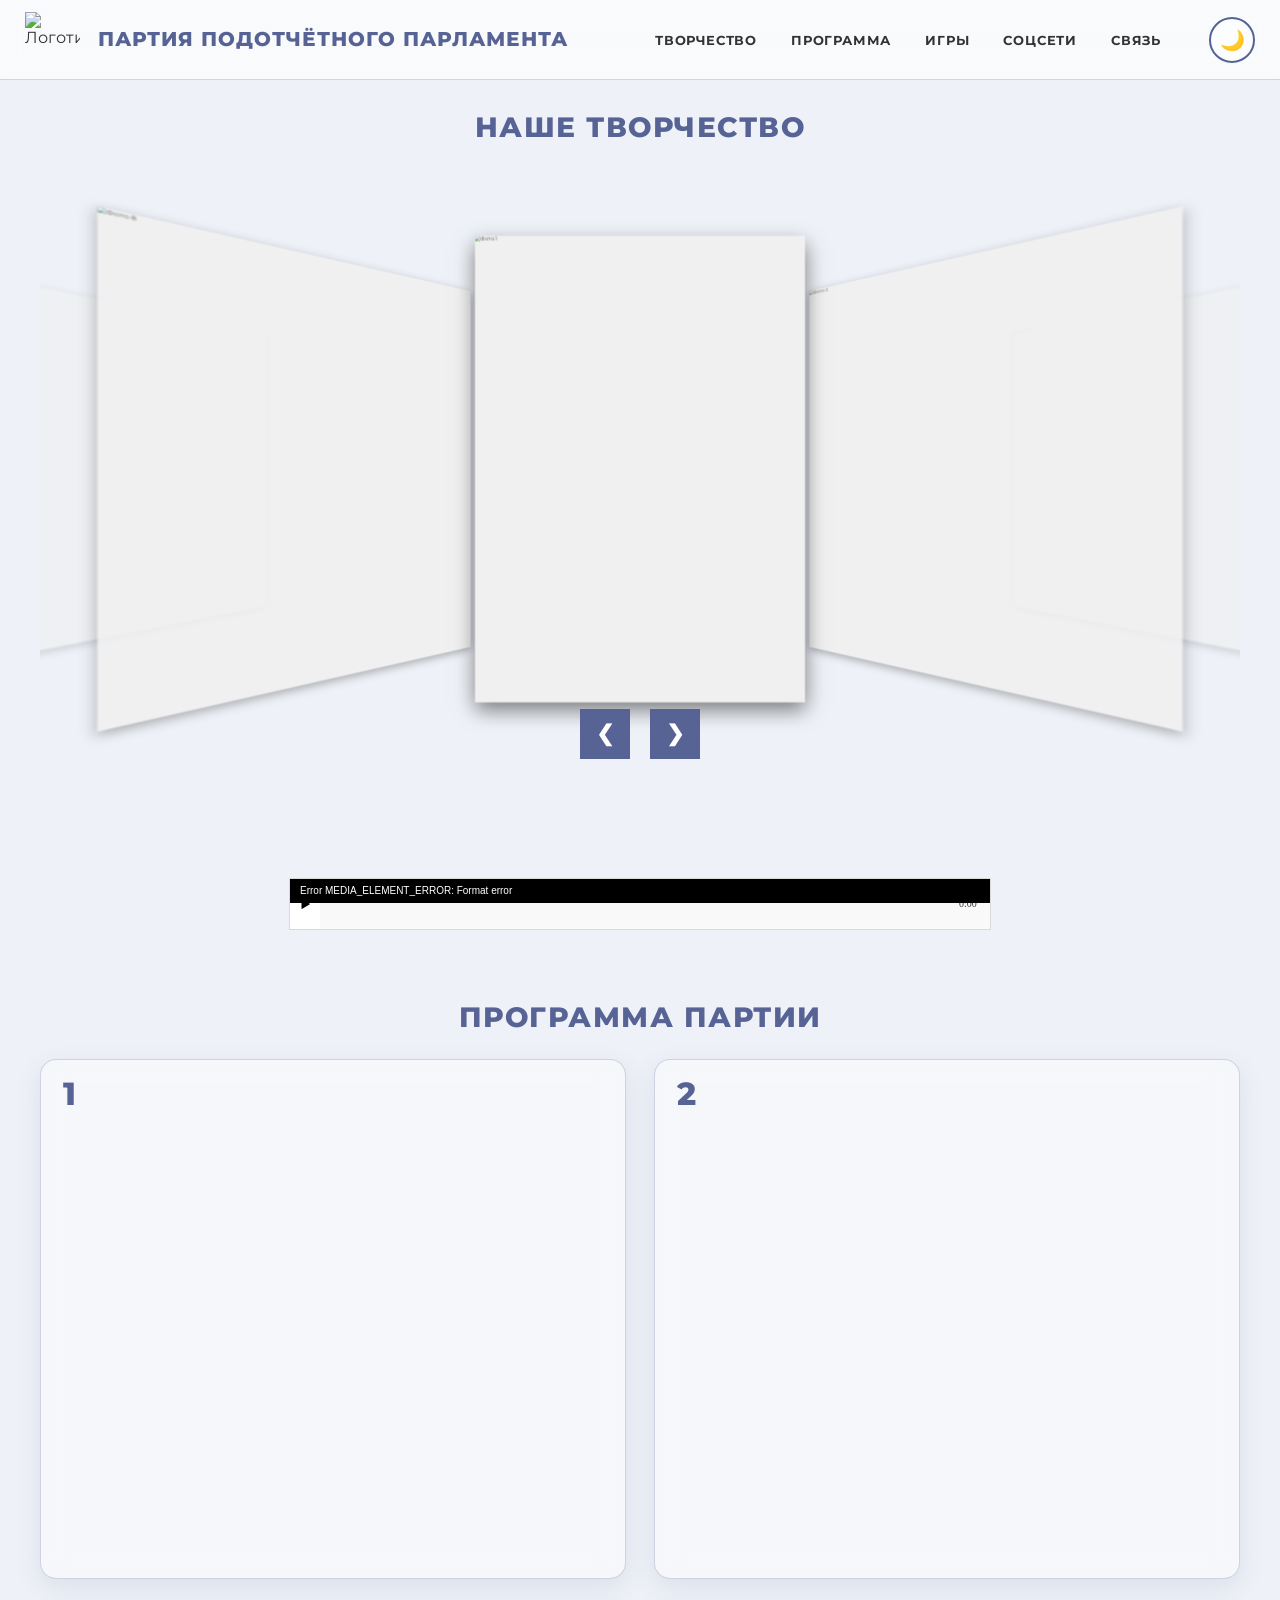
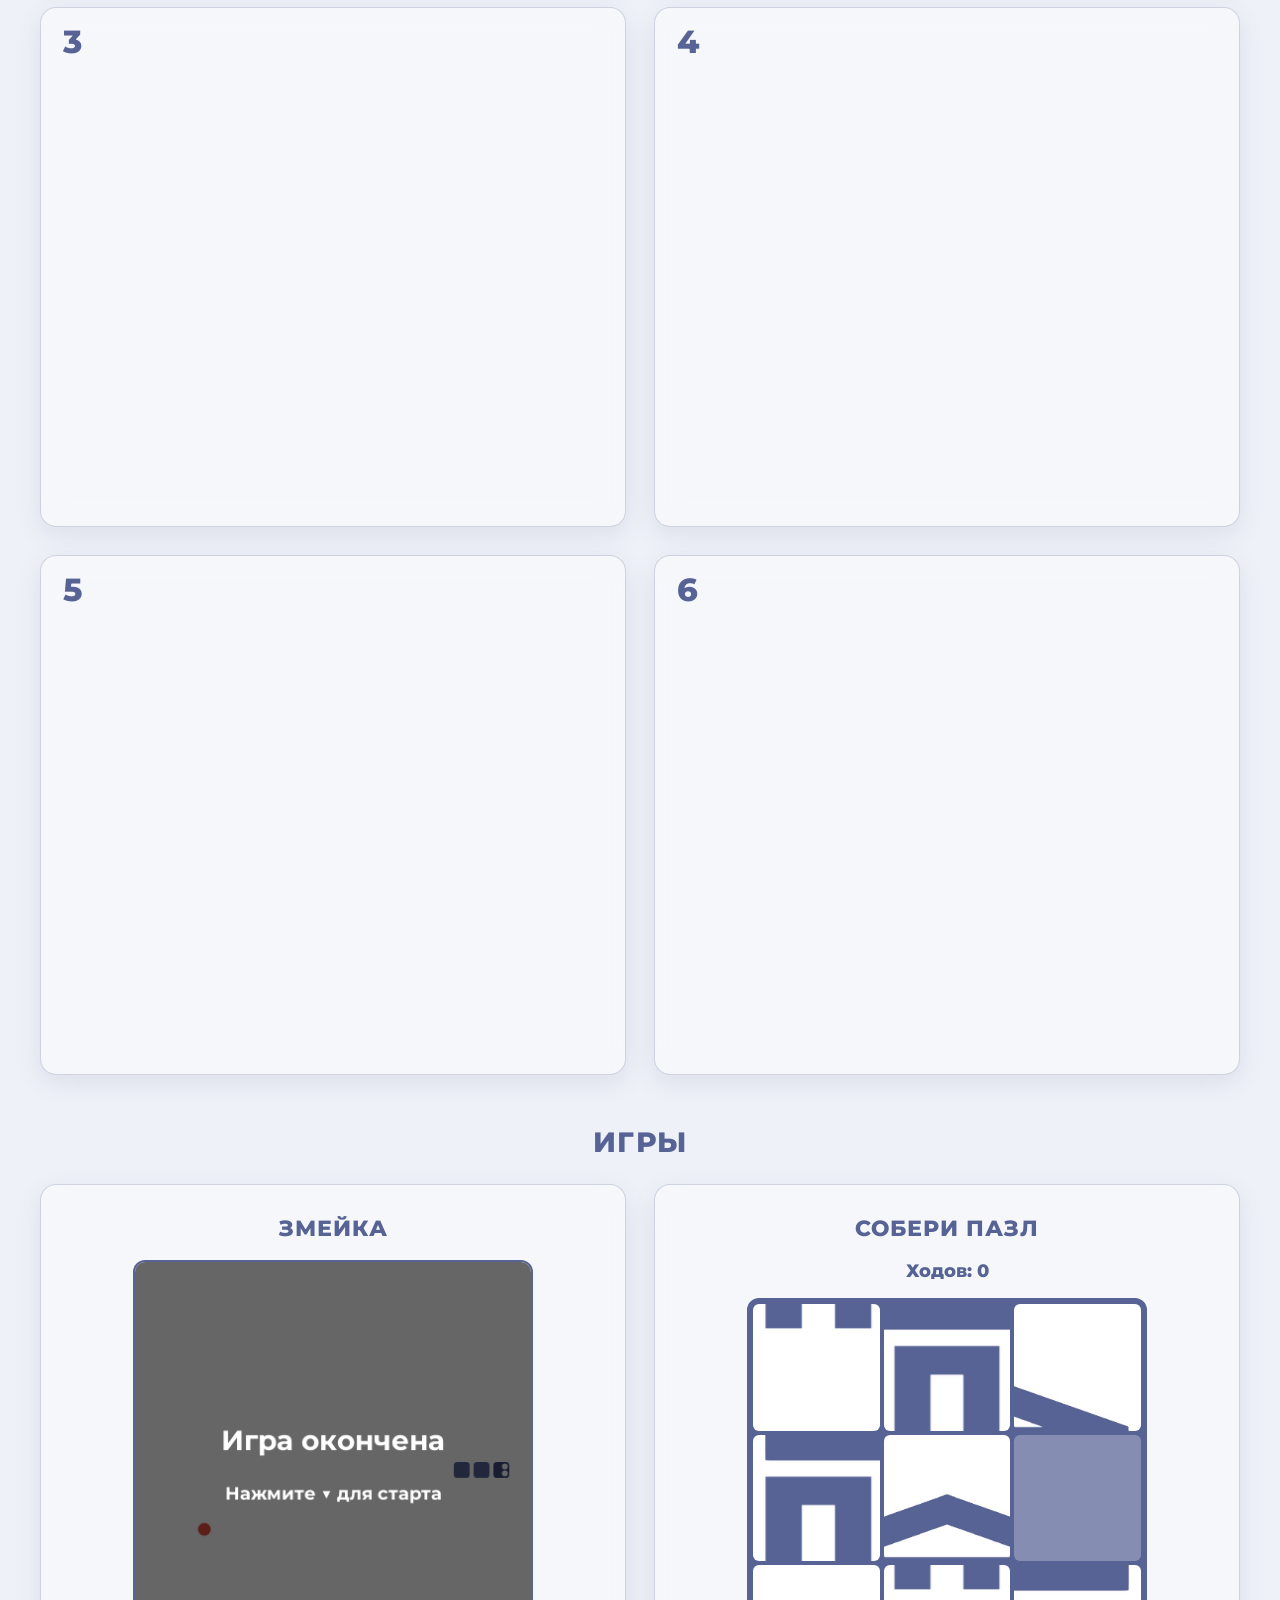
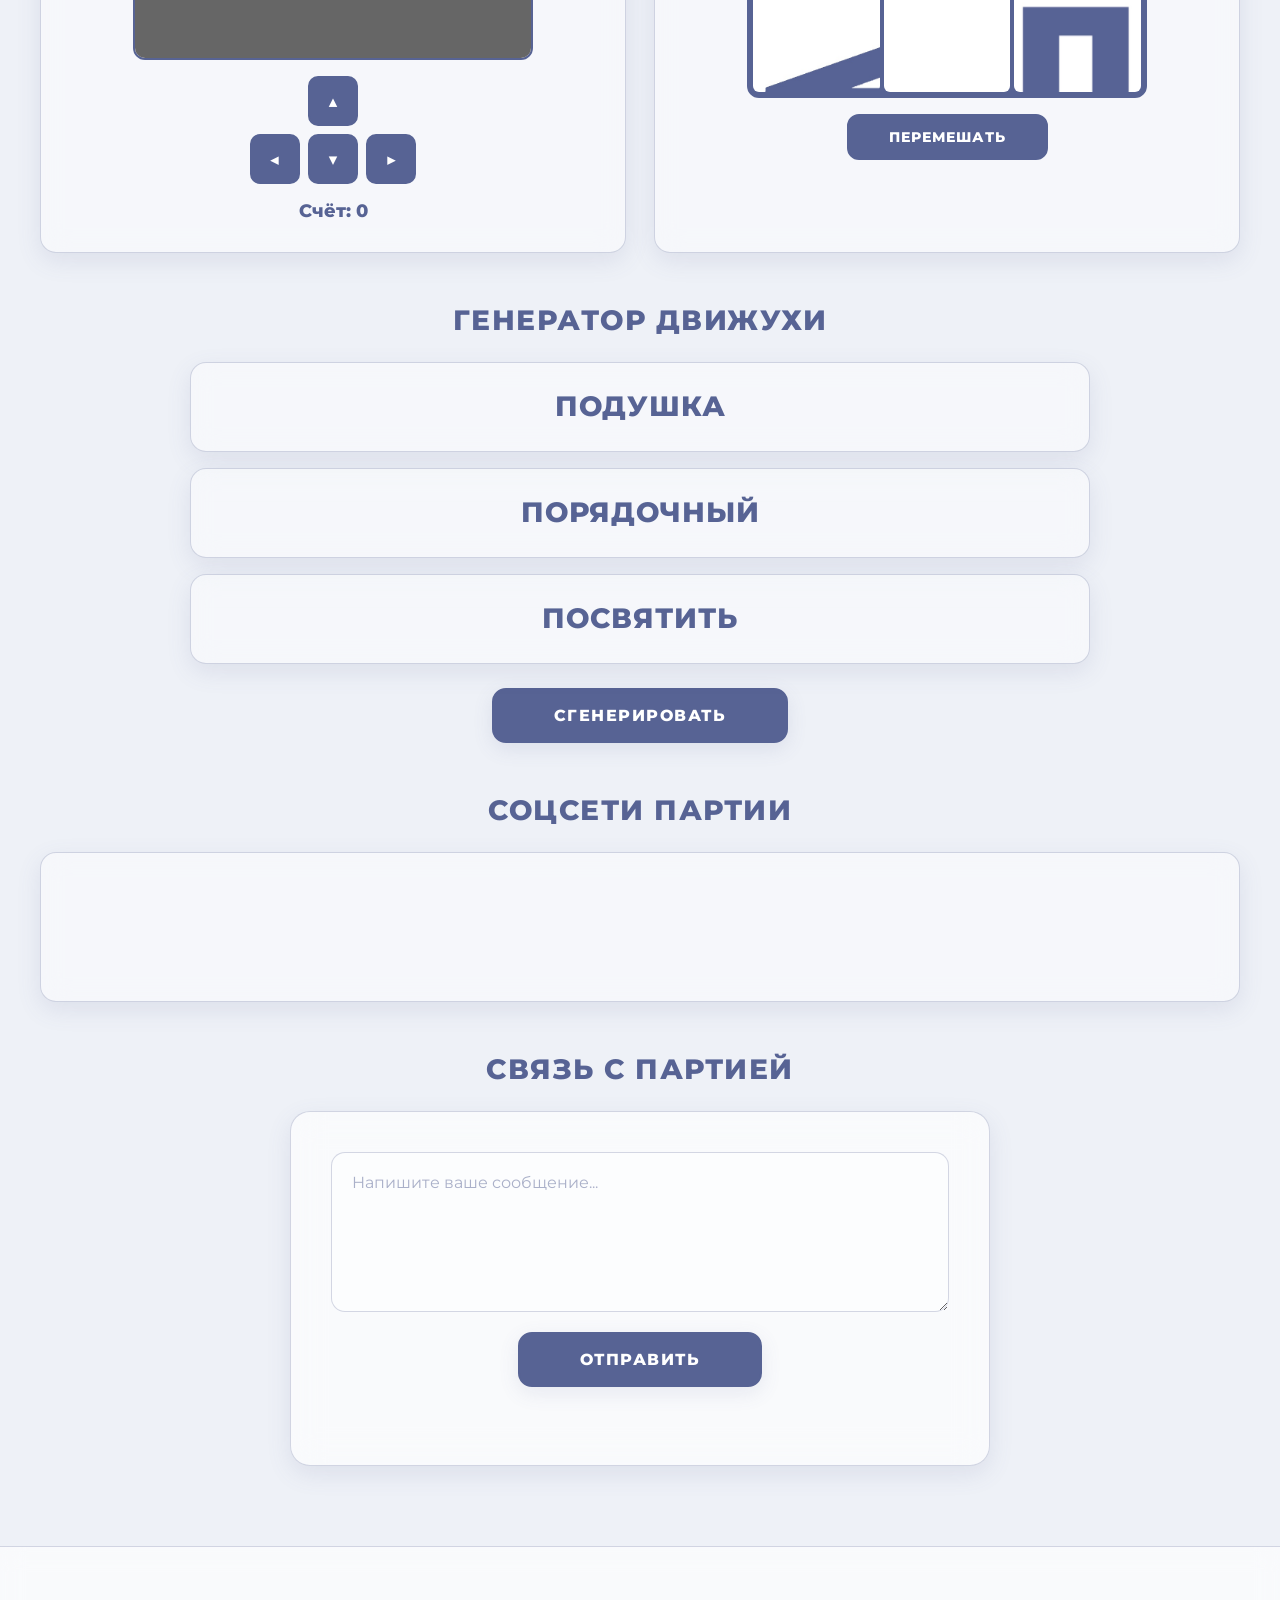
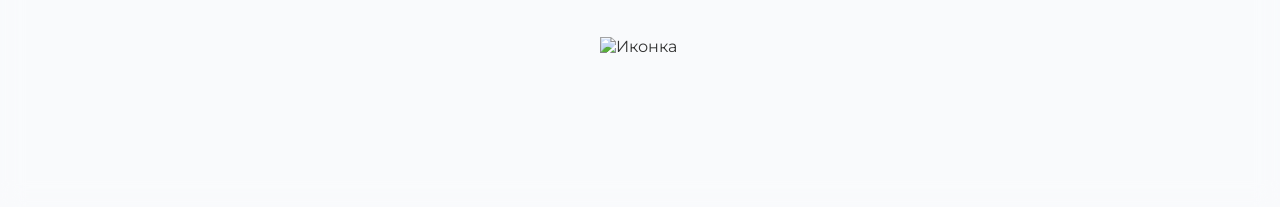
==== commit 007446a2: "Add files via upload" ====
--- a/index.html
+++ b/index.html
@@ -22,27 +22,27 @@
 </head>
 <body>
 
-<!-- ================= ШАПКА ================= -->
-<header class="site-header">
-  <div class="header-left">
-    <img src="https://lh3.googleusercontent.com/d/1KRb9pi-oAD3qofva0diEfKu99MLGGNY4" alt="Логотип" class="site-logo">
-    <h1 class="site-title">Партия подотчётного парламента</h1>
-  </div>
-
-  <!-- Меню навигации -->
-  <nav class="main-nav">
-    <a href="#creativity" class="nav-link">Творчество</a>
-    <a href="#program" class="nav-link">Программа</a>
-    <a href="#games" class="nav-link">Игры</a>
-    <a href="#social" class="nav-link">Соцсети</a>
-    <a href="#contact" class="nav-link">Связь</a>
-  </nav>
-
-  <!-- Переключатель темы -->
-  <button class="theme-toggle" id="themeToggle" aria-label="Переключить тему">
-    <span class="theme-icon">🌙</span>
-  </button>
-</header>
+  <!-- ================= ШАПКА ================= -->
+  <header class="site-header">
+    <div class="header-left">
+      <img src="https://lh3.googleusercontent.com/d/1KRb9pi-oAD3qofva0diEfKu99MLGGNY4" alt="Логотип" class="site-logo">
+      <h1 class="site-title">Партия подотчётного парламента</h1>
+    </div>
+
+    <!-- Меню навигации -->
+    <nav class="main-nav">
+      <a href="#creativity" class="nav-link">Творчество</a>
+      <a href="#program" class="nav-link">Программа</a>
+      <a href="#games" class="nav-link">Игры</a>
+      <a href="#social" class="nav-link">Соцсети</a>
+      <a href="#contact" class="nav-link">Связь</a>
+    </nav>
+
+    <!-- Переключатель темы -->
+    <button class="theme-toggle" id="themeToggle" aria-label="Переключить тему">
+      <span class="theme-icon">🌙</span>
+    </button>
+  </header>
 
   <!-- ================= ОСНОВНОЙ КОНТЕНТ ================= -->
   <main class="main-content">
@@ -106,62 +106,62 @@
       <div class="grid-cell"><span class="cell-number">6</span></div>
     </div>
 
-<!-- ===== Игры ===== -->
-<h2 class="section-title reveal" id="games">Игры</h2>
-
-<div class="games-grid">
-
-  <!-- Змейка -->
-  <div class="game-block reveal">
-    <h3 class="game-title">Змейка</h3>
-    <div class="snake-wrapper">
-      <div class="snake-canvas-box">
-        <canvas id="snakeCanvas" width="600" height="600"></canvas>
-      </div>
-      <div class="snake-controls">
-        <button class="snake-btn" id="snakeUp">▲</button>
-        <div class="snake-row">
-          <button class="snake-btn" id="snakeLeft">◀</button>
-          <button class="snake-btn" id="snakeDown">▼</button>
-          <button class="snake-btn" id="snakeRight">▶</button>
-        </div>
-      </div>
-      <p class="snake-score">Счёт: <span id="snakeScore">0</span></p>
-    </div>
-  </div>
-
-  <!-- Пазл -->
-  <div class="game-block reveal">
-    <h3 class="game-title">Собери пазл</h3>
-    <div class="puzzle-wrapper">
-      <div class="puzzle-info">
-        <p class="puzzle-score">Ходов: <span id="puzzleMoves">0</span></p>
-      </div>
-      <div class="puzzle-board" id="puzzleBoard"></div>
-      <button class="puzzle-btn" id="puzzleShuffle">Перемешать</button>
-    </div>
-  </div>
-
-</div>
-
-<!-- ===== Генератор движухи ===== -->
-<h2 class="section-title reveal" id="generator">Генератор движухи</h2>
-
-<div class="generator-wrapper reveal">
-  <div class="generator-cells">
-    <div class="generator-cell" id="genCell1">
-      <span class="generator-text"></span>
-    </div>
-    <div class="generator-cell" id="genCell2">
-      <span class="generator-text"></span>
-    </div>
-    <div class="generator-cell" id="genCell3">
-      <span class="generator-text"></span>
-    </div>
-  </div>
-  <button class="generator-btn" id="generatorBtn">Сгенерировать</button>
-</div>
-    
+    <!-- ===== Игры ===== -->
+    <h2 class="section-title reveal" id="games">Игры</h2>
+
+    <div class="games-grid">
+
+      <!-- Змейка -->
+      <div class="game-block reveal">
+        <h3 class="game-title">Змейка</h3>
+        <div class="snake-wrapper">
+          <div class="snake-canvas-box">
+            <canvas id="snakeCanvas" width="600" height="600"></canvas>
+          </div>
+          <div class="snake-controls">
+            <button class="snake-btn" id="snakeUp">▲</button>
+            <div class="snake-row">
+              <button class="snake-btn" id="snakeLeft">◀</button>
+              <button class="snake-btn" id="snakeDown">▼</button>
+              <button class="snake-btn" id="snakeRight">▶</button>
+            </div>
+          </div>
+          <p class="snake-score">Счёт: <span id="snakeScore">0</span></p>
+        </div>
+      </div>
+
+      <!-- Пазл -->
+      <div class="game-block reveal">
+        <h3 class="game-title">Собери пазл</h3>
+        <div class="puzzle-wrapper">
+          <div class="puzzle-info">
+            <p class="puzzle-score">Ходов: <span id="puzzleMoves">0</span></p>
+          </div>
+          <div class="puzzle-board" id="puzzleBoard"></div>
+          <button class="puzzle-btn" id="puzzleShuffle">Перемешать</button>
+        </div>
+      </div>
+
+    </div>
+
+    <!-- ===== Генератор движухи ===== -->
+    <h2 class="section-title reveal" id="generator">Генератор движухи</h2>
+
+    <div class="generator-wrapper reveal">
+      <div class="generator-cells">
+        <div class="generator-cell" id="genCell1">
+          <span class="generator-text"></span>
+        </div>
+        <div class="generator-cell" id="genCell2">
+          <span class="generator-text"></span>
+        </div>
+        <div class="generator-cell" id="genCell3">
+          <span class="generator-text"></span>
+        </div>
+      </div>
+      <button class="generator-btn" id="generatorBtn">Сгенерировать</button>
+    </div>
+
     <!-- ===== Соцсети партии ===== -->
     <h2 class="section-title reveal" id="social">Соцсети партии</h2>
 
@@ -191,15 +191,15 @@
   <button class="scroll-top" id="scrollTop" aria-label="Наверх">▲</button>
 
   <!-- ================= PLAYERJS ================= -->
-<script src="playerjs.js" type="text/javascript"></script>
-<script>
-  var player = new Playerjs({
-    id: "my-player",
-    file: "https://github.com/user-attachments/files/33350217/Project_90golosuyPPP.1.mp3"
-  });
-</script>
+  <script src="playerjs.js" type="text/javascript"></script>
+  <script>
+    var player = new Playerjs({
+      id: "my-player",
+      file: "https://github.com/user-attachments/files/33350217/Project_90golosuyPPP.1.mp3"
+    });
+  </script>
 
   <!-- ================= ОСНОВНОЙ СКРИПТ ================= -->
   <script src="script.js"></script>
 </body>
-</html>
+</html>
--- a/style.css
+++ b/style.css
@@ -316,6 +316,7 @@
   width: 100%;
   max-width: 700px;
 }
+
 /* ================= СЕТКА ПРОГРАММЫ ================= */
 .grid-section {
   display: grid;
@@ -499,6 +500,7 @@
   cursor: pointer;
   transition: transform 0.2s ease, opacity 0.2s ease;
   position: relative;
+  background-color: #ffffff;
 }
 
 .puzzle-tile:hover {
@@ -535,6 +537,92 @@
   color: var(--accent);
 }
 
+/* ================= ГЕНЕРАТОР ДВИЖУХИ ================= */
+.generator-wrapper {
+  display: flex;
+  flex-direction: column;
+  align-items: center;
+  gap: 24px;
+  margin-top: 10px;
+}
+
+.generator-cells {
+  display: flex;
+  flex-direction: column;
+  gap: 16px;
+  width: 100%;
+  max-width: 900px;
+}
+
+.generator-cell {
+  position: relative;
+  min-height: 90px;
+  padding: 20px 30px;
+  box-sizing: border-box;
+  background: var(--bg-glass);
+  backdrop-filter: blur(14px);
+  -webkit-backdrop-filter: blur(14px);
+  border: 1px solid var(--border-color);
+  border-radius: 16px;
+  box-shadow: 0 8px 25px var(--shadow-color);
+  display: flex;
+  align-items: center;
+  justify-content: center;
+  overflow: hidden;
+  transition: transform 0.3s ease, box-shadow 0.3s ease;
+}
+
+.generator-cell:hover {
+  transform: translateY(-2px);
+  box-shadow: 0 12px 30px var(--shadow-color);
+}
+
+.generator-text {
+  font-family: 'Montserrat', sans-serif;
+  font-weight: 800;
+  font-size: 28px;
+  letter-spacing: 1px;
+  text-transform: uppercase;
+  color: var(--accent);
+  text-align: center;
+  line-height: 1.2;
+  opacity: 0;
+  transform: translateY(20px);
+  transition: opacity 0.4s ease, transform 0.4s ease;
+}
+
+.generator-text.show {
+  opacity: 1;
+  transform: translateY(0);
+}
+
+.generator-btn {
+  padding: 16px 60px;
+  font-family: 'Montserrat', sans-serif;
+  font-weight: 800;
+  font-size: 16px;
+  letter-spacing: 1.5px;
+  text-transform: uppercase;
+  color: #ffffff;
+  background: var(--accent);
+  border: 2px solid var(--accent);
+  border-radius: 14px;
+  cursor: pointer;
+  transition: all 0.3s ease;
+  box-shadow: 0 6px 20px var(--shadow-color);
+}
+
+.generator-btn:hover {
+  background: var(--bg-color);
+  color: var(--accent);
+  transform: translateY(-2px);
+  box-shadow: 0 10px 28px var(--shadow-color);
+}
+
+.generator-btn:active {
+  transform: translateY(0);
+}
+
 /* ================= СОЦСЕТИ ================= */
 .social-cell {
   width: 100%;
@@ -579,17 +667,6 @@
   transform: translateY(-4px);
   box-shadow: 0 14px 35px var(--shadow-color);
 }
-.contact-section::before {
-  content: '';
-  position: absolute;
-  top: -2px;
-  left: 50%;
-  transform: translateX(-50%);
-  width: 120px;
-  height: 4px;
-  background: var(--accent);
-  border-radius: 0 0 4px 4px;
-}
 
 .contact-input {
   width: 100%;
@@ -600,7 +677,7 @@
   font-size: 16px;
   color: var(--text-color);
   background: var(--bg-glass);
-  border: 2px solid var(--border-color);
+  border: 1px solid var(--border-color);
   border-radius: 14px;
   resize: vertical;
   outline: none;
@@ -781,7 +858,7 @@
 
   .nav-btn { width: 44px; height: 44px; font-size: 18px; }
 
-  #my-player { height: 140px; }
+  #my-player { max-width: 100%; }
 
   .grid-section { gap: 14px; }
   .grid-cell { min-height: 260px; padding: 20px; border-radius: 12px; }
@@ -789,8 +866,15 @@
 
   .game-block { padding: 20px; border-radius: 12px; }
   .game-title { font-size: 18px; }
-
   .snake-btn { width: 44px; height: 44px; font-size: 18px; }
+
+  .generator-cell {
+    min-height: 70px;
+    padding: 16px 20px;
+    border-radius: 12px;
+  }
+  .generator-text { font-size: 18px; }
+  .generator-btn { padding: 14px 40px; font-size: 14px; }
 
   .social-cell { min-height: 110px; padding: 20px; border-radius: 12px; }
 
@@ -817,4 +901,4 @@
     height: 48px;
     font-size: 18px;
   }
-}
+}
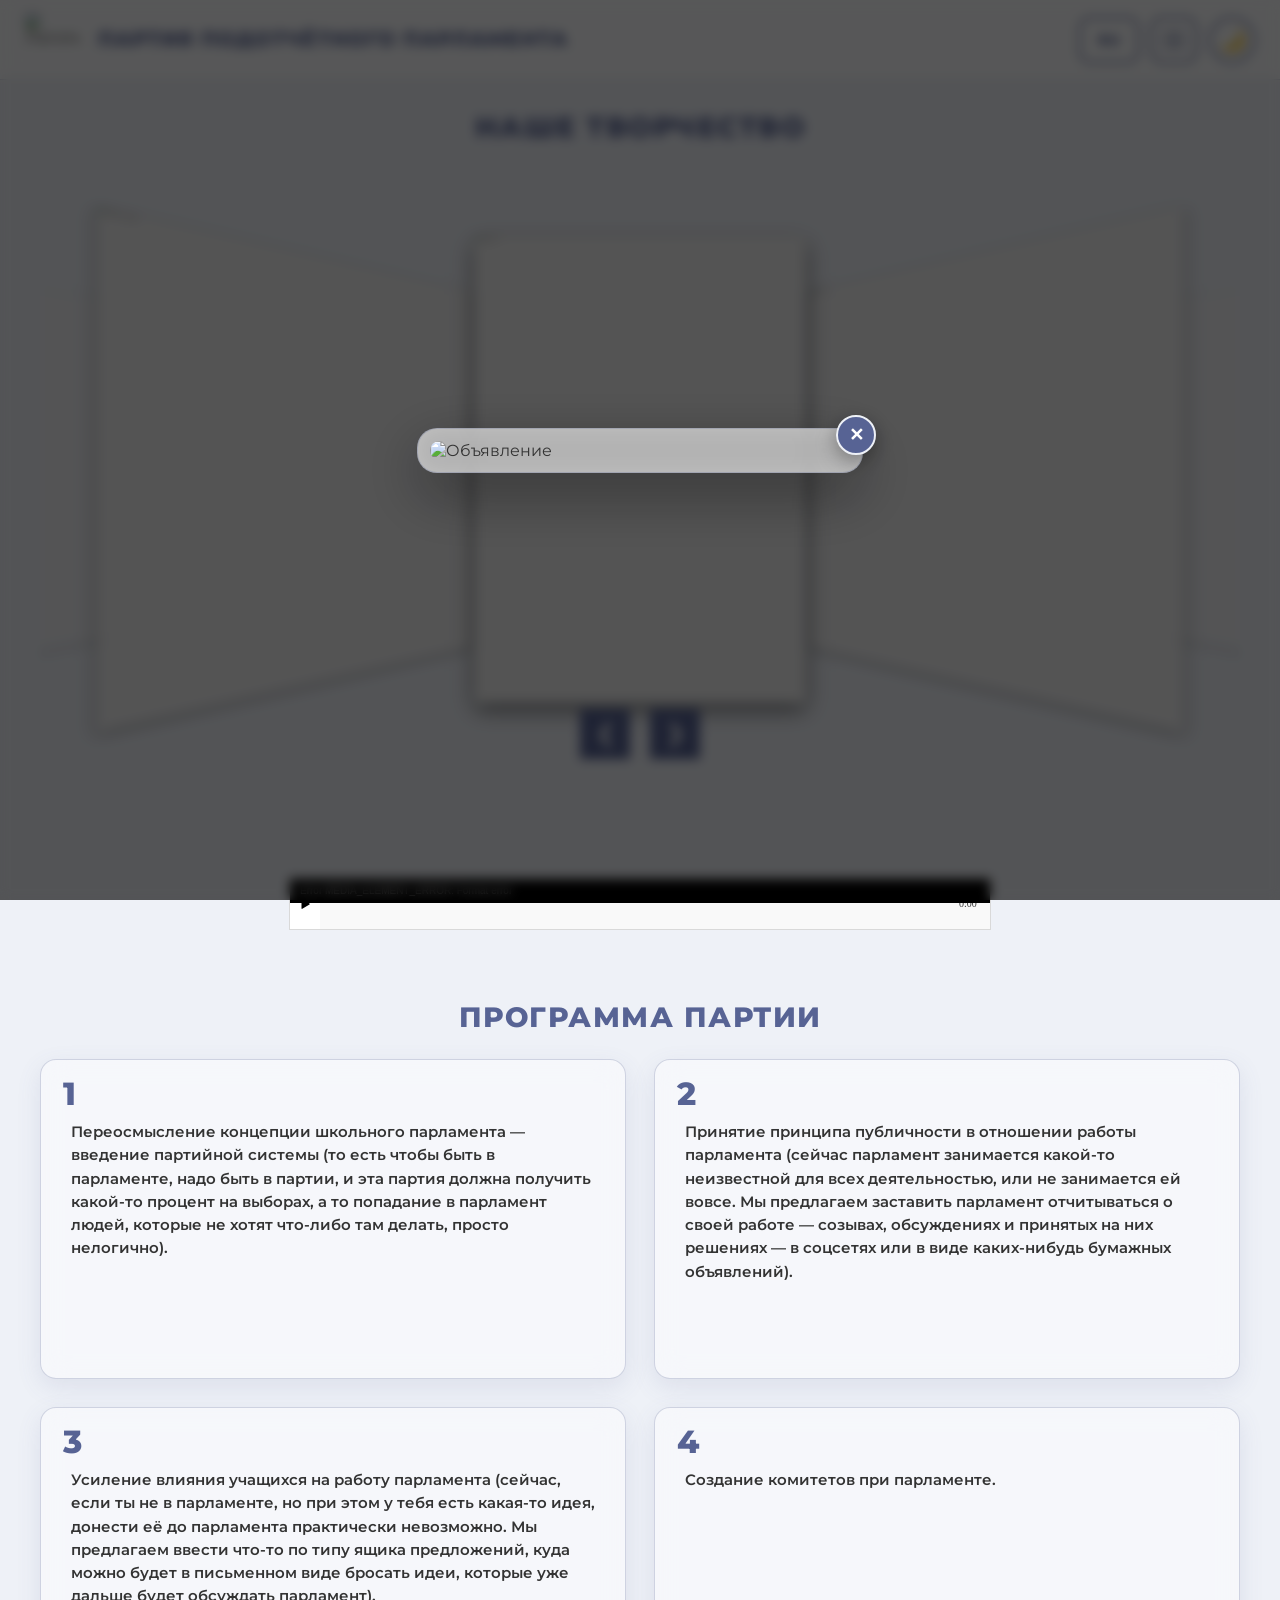
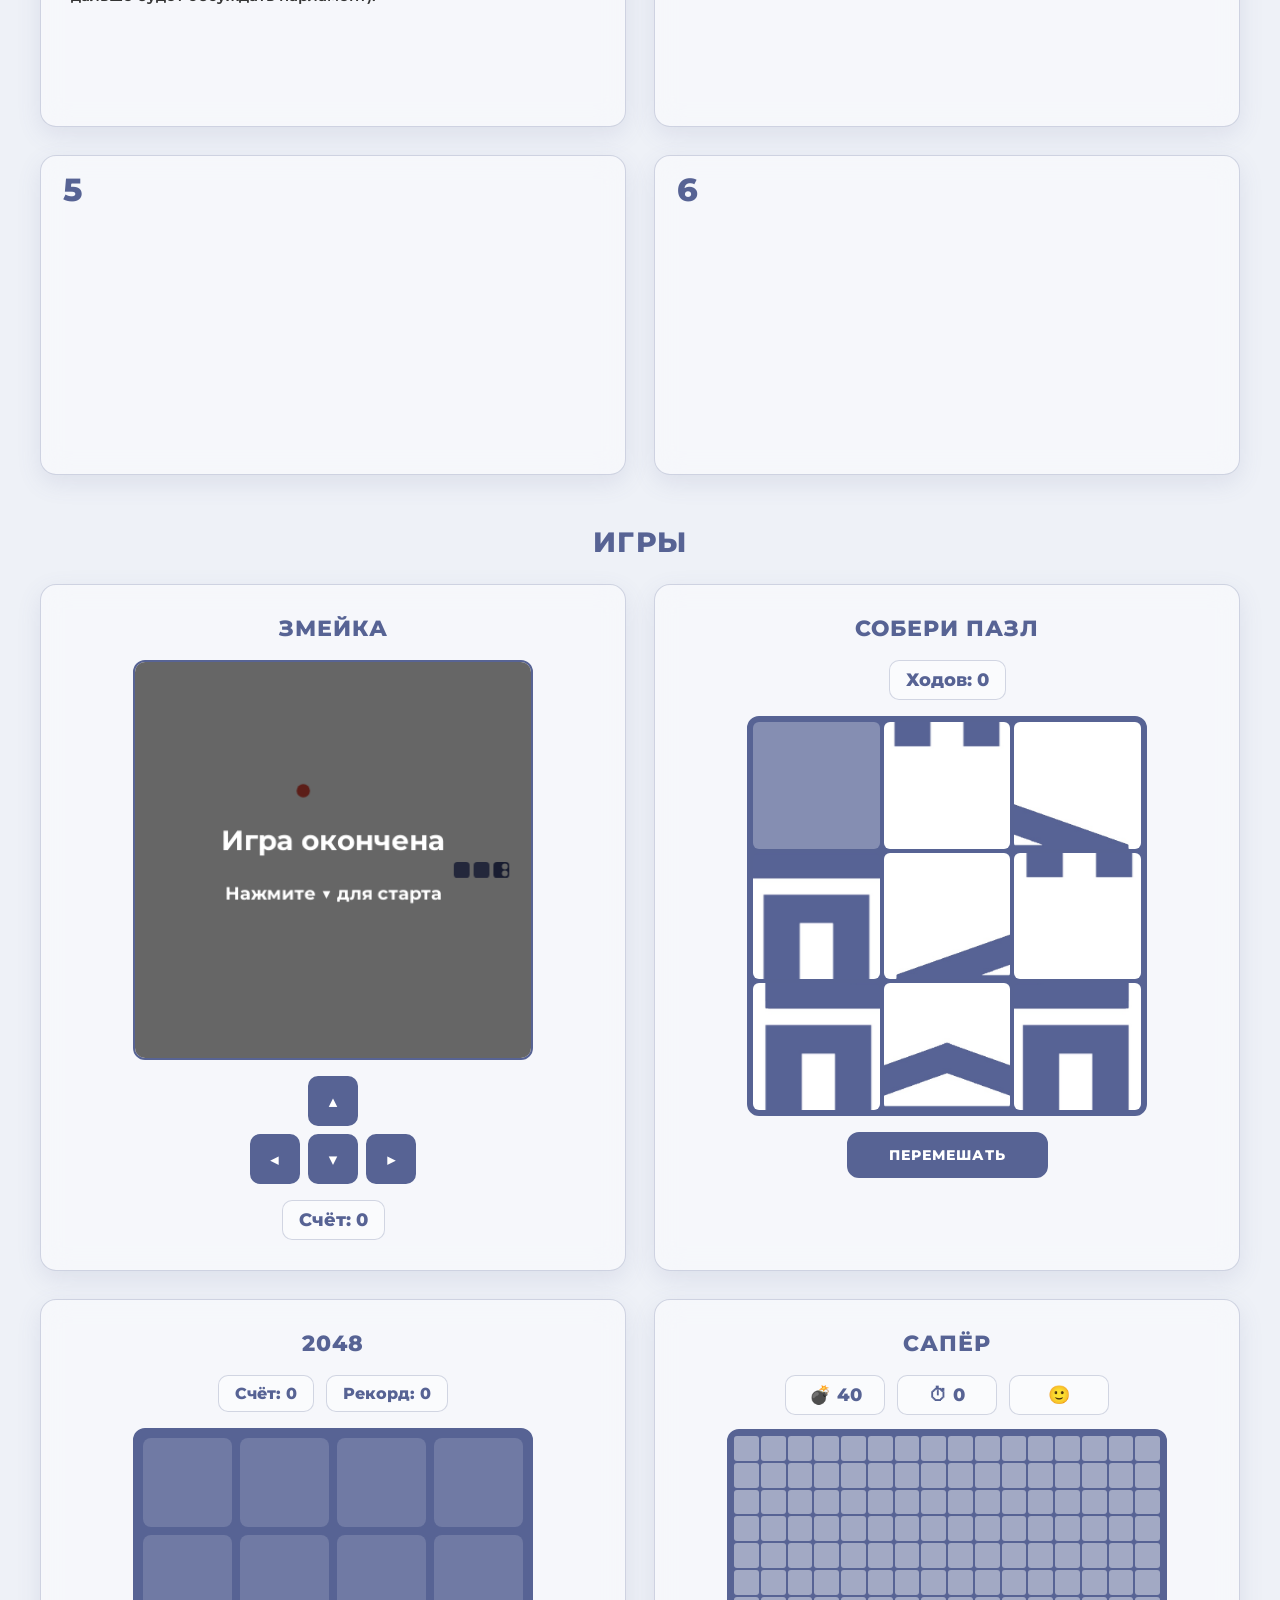
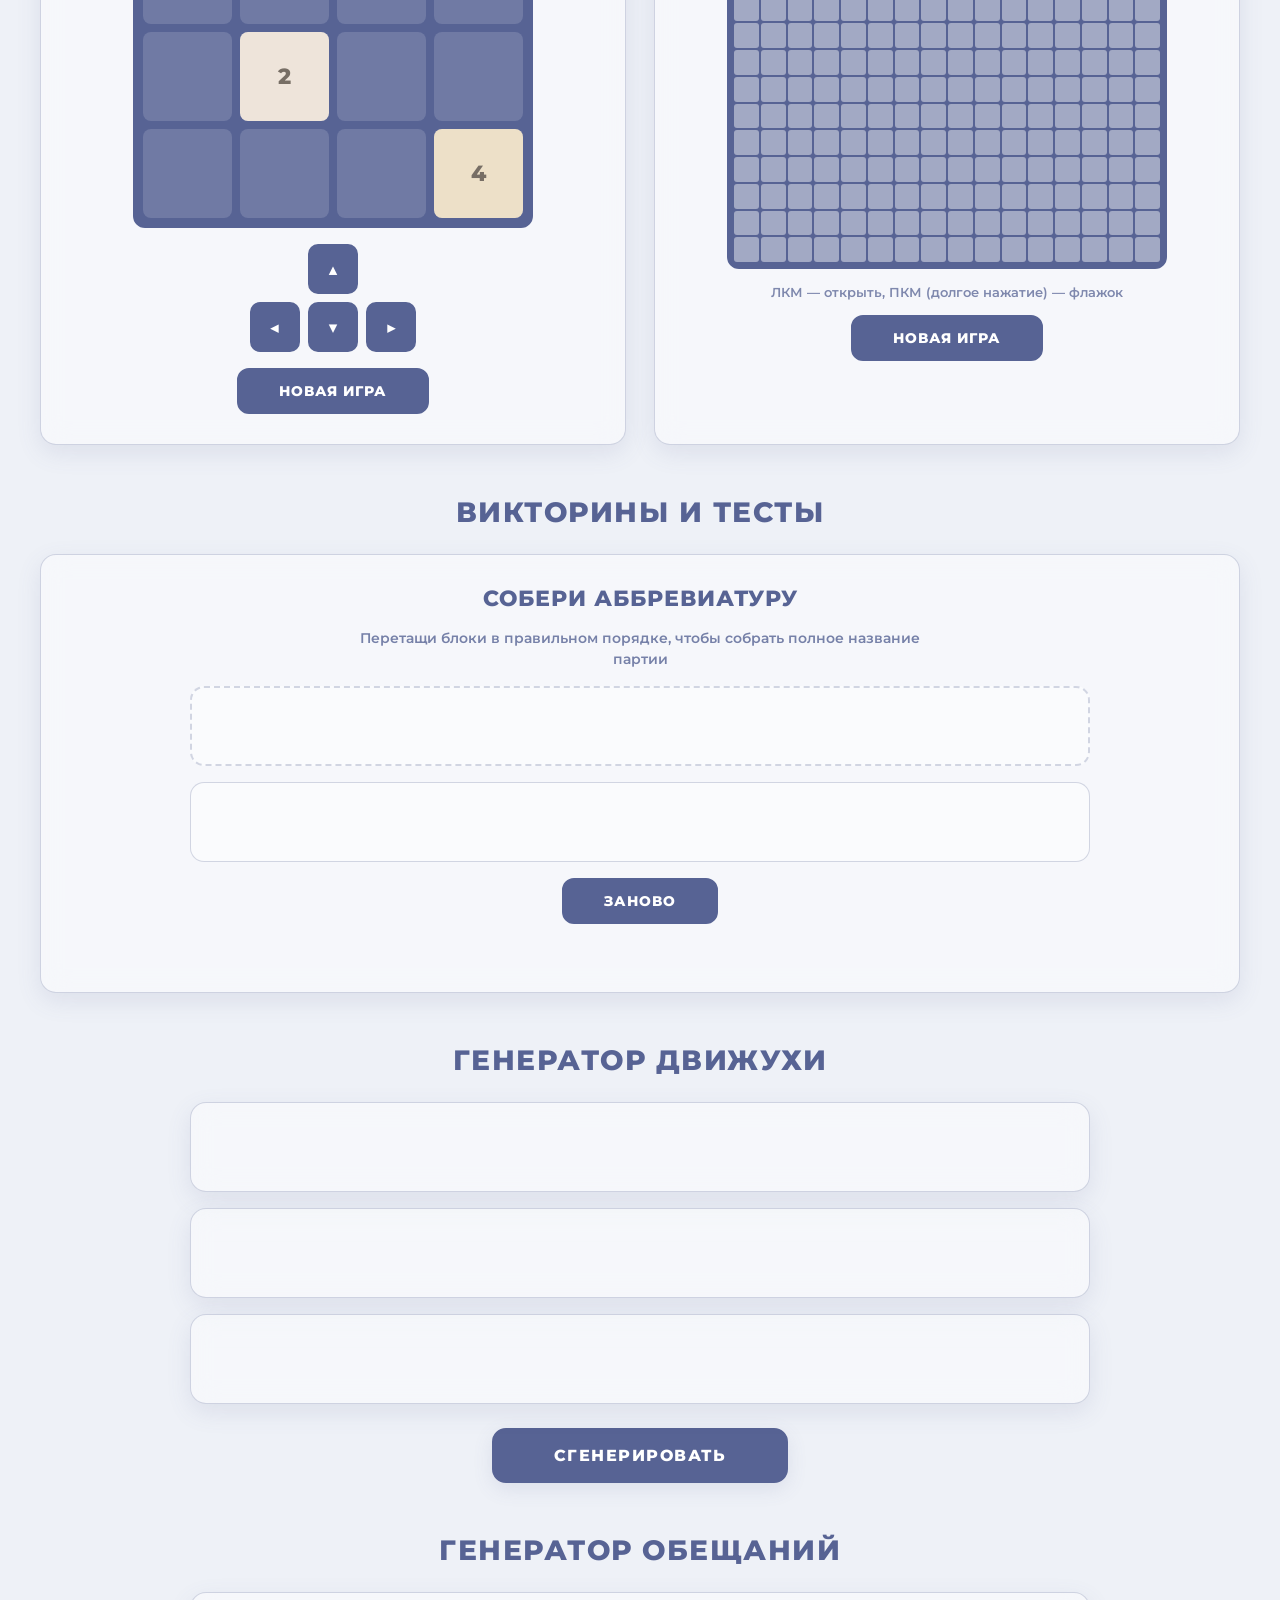
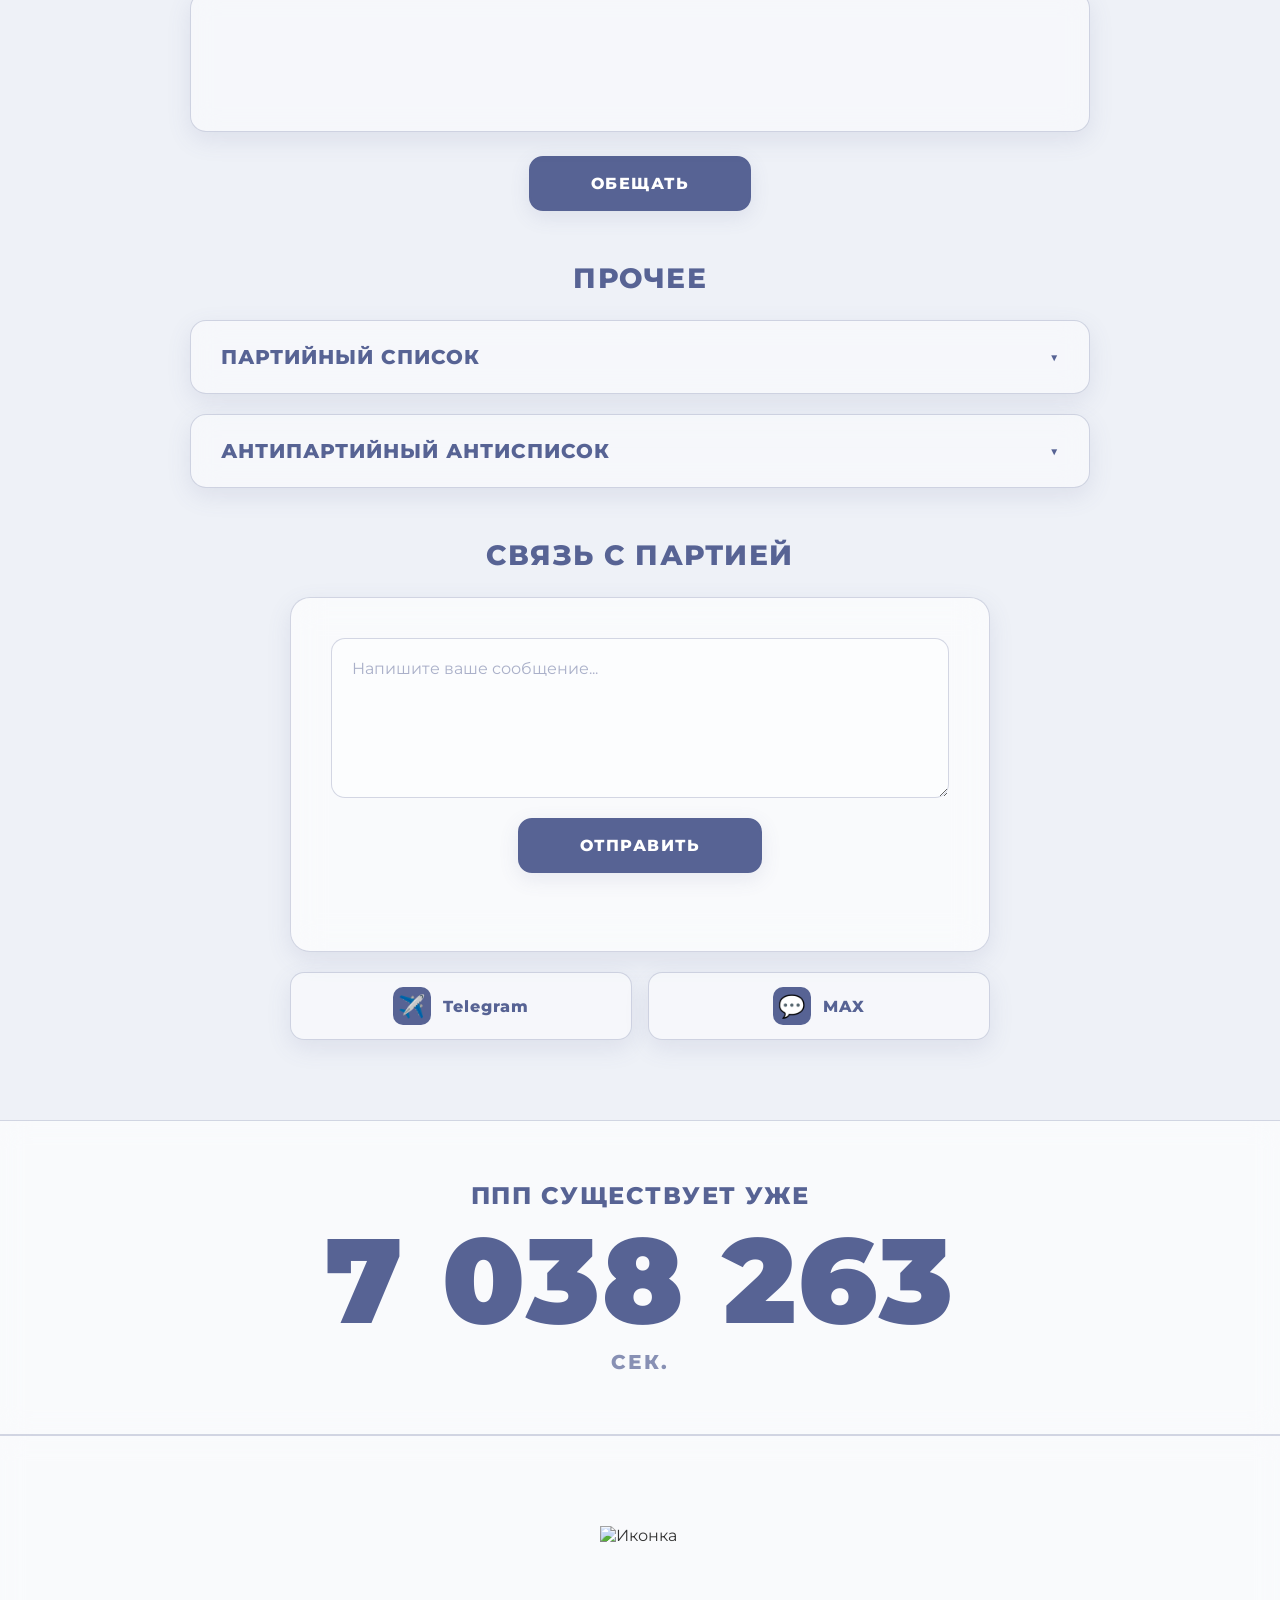
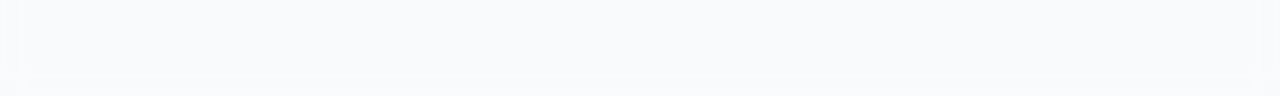
==== commit 8822f1a1: "Add files via upload" ====
--- a/index.html
+++ b/index.html
@@ -1,57 +1,84 @@
 <!doctype html>
-<html lang="ru">
+<html lang="ru" dir="ltr">
 <head>
   <meta charset="UTF-8" />
   <meta name="viewport" content="width=device-width, initial-scale=1.0" />
-  <title>Партия подотчётного парламента</title>
-
-  <!-- Favicon -->
+  <title data-i18n="site.title">Партия подотчётного парламента</title>
+
   <link rel="icon" type="image/png" href="favicon.png">
 
-  <!-- SEO -->
-  <meta name="description" content="Официальный сайт Партии подотчётного парламента. Программа, творчество, игры и связь с партией.">
+  <meta name="description" content="Официальный сайт Партии подотчётного парламента.">
   <meta property="og:title" content="Партия подотчётного парламента">
-  <meta property="og:description" content="Официальный сайт Партии подотчётного парламента.">
   <meta property="og:image" content="https://lh3.googleusercontent.com/d/1KRb9pi-oAD3qofva0diEfKu99MLGGNY4">
 
   <link rel="preconnect" href="https://fonts.googleapis.com">
   <link rel="preconnect" href="https://fonts.gstatic.com" crossorigin>
-  <link href="https://fonts.googleapis.com/css2?family=Montserrat:wght@400;700;800;900&display=swap" rel="stylesheet">
+  <link href="https://fonts.googleapis.com/css2?family=Montserrat:wght@400;700;800;900&family=Heebo:wght@400;700;800;900&family=Cairo:wght@400;700;800;900&display=swap" rel="stylesheet">
 
   <link rel="stylesheet" href="style.css" />
 </head>
 <body>
+
+  <!-- ================= ВСПЛЫВАЮЩЕЕ ОКНО ================= -->
+  <div class="popup-overlay" id="popupOverlay">
+    <div class="popup-box">
+      <button class="popup-close" id="popupClose" aria-label="Закрыть">✕</button>
+      <img src="https://lh3.googleusercontent.com/d/10x4zfZ67liKVVdUIbvSLd7NLG13mK0qn" alt="Объявление" class="popup-image">
+    </div>
+  </div>
 
   <!-- ================= ШАПКА ================= -->
   <header class="site-header">
     <div class="header-left">
       <img src="https://lh3.googleusercontent.com/d/1KRb9pi-oAD3qofva0diEfKu99MLGGNY4" alt="Логотип" class="site-logo">
-      <h1 class="site-title">Партия подотчётного парламента</h1>
-    </div>
-
-    <!-- Меню навигации -->
-    <nav class="main-nav">
-      <a href="#creativity" class="nav-link">Творчество</a>
-      <a href="#program" class="nav-link">Программа</a>
-      <a href="#games" class="nav-link">Игры</a>
-      <a href="#social" class="nav-link">Соцсети</a>
-      <a href="#contact" class="nav-link">Связь</a>
-    </nav>
-
-    <!-- Переключатель темы -->
-    <button class="theme-toggle" id="themeToggle" aria-label="Переключить тему">
-      <span class="theme-icon">🌙</span>
-    </button>
+      <h1 class="site-title" data-i18n="site.title">Партия подотчётного парламента</h1>
+    </div>
+
+    <div class="header-right">
+      <div class="lang-switcher">
+        <button class="lang-btn" id="langBtn" aria-label="Сменить язык">
+          <span id="langCurrent">RU</span>
+        </button>
+        <div class="lang-menu" id="langMenu">
+          <button class="lang-option" data-lang="ru">Русский</button>
+          <button class="lang-option" data-lang="be">Беларуская</button>
+          <button class="lang-option" data-lang="he">עברית</button>
+          <button class="lang-option" data-lang="ar">العربية</button>
+        </div>
+      </div>
+
+      <button class="burger-btn" id="burgerBtn" aria-label="Меню">
+        <span></span>
+        <span></span>
+        <span></span>
+      </button>
+
+      <button class="theme-toggle" id="themeToggle" aria-label="Переключить тему">
+        <span class="theme-icon">🌙</span>
+      </button>
+    </div>
   </header>
+
+  <nav class="side-nav" id="sideNav">
+    <a href="#creativity" class="nav-link" data-i18n="nav.creativity">Творчество</a>
+    <a href="#program" class="nav-link" data-i18n="nav.program">Программа</a>
+    <a href="#games" class="nav-link" data-i18n="nav.games">Игры</a>
+    <a href="#quizzes" class="nav-link" data-i18n="nav.quizzes">Викторины и тесты</a>
+    <a href="#generator" class="nav-link" data-i18n="nav.generator">Генератор движухи</a>
+    <a href="#promises" class="nav-link" data-i18n="nav.promises">Генератор обещаний</a>
+    <a href="#other" class="nav-link" data-i18n="nav.other">Прочее</a>
+    <a href="#contact" class="nav-link" data-i18n="nav.contact">Связь</a>
+  </nav>
+
+  <div class="side-nav-overlay" id="sideNavOverlay"></div>
 
   <!-- ================= ОСНОВНОЙ КОНТЕНТ ================= -->
   <main class="main-content">
 
-    <!-- ===== Параллакс-фон ===== -->
     <div class="parallax-bg" id="parallaxBg"></div>
 
     <!-- ===== Карусель ===== -->
-    <h2 class="section-title reveal" id="creativity">Наше творчество</h2>
+    <h2 class="section-title reveal" id="creativity" data-i18n="section.creativity">Наше творчество</h2>
 
     <div class="coverflow-container reveal">
       <div class="coverflow" id="coverflow">
@@ -88,32 +115,44 @@
     </div>
 
     <!-- ===== Гимн ===== -->
-    <h2 class="section-title reveal">Наш гимн</h2>
+    <h2 class="section-title reveal" data-i18n="section.hymn">Наш гимн</h2>
 
     <div class="player-wrapper reveal">
       <div id="my-player"></div>
     </div>
 
     <!-- ===== Программа партии ===== -->
-    <h2 class="section-title section-title-prog reveal" id="program">Программа партии</h2>
+    <h2 class="section-title section-title-prog reveal" id="program" data-i18n="section.program">Программа партии</h2>
 
     <div class="grid-section reveal">
-      <div class="grid-cell"><span class="cell-number">1</span></div>
-      <div class="grid-cell"><span class="cell-number">2</span></div>
-      <div class="grid-cell"><span class="cell-number">3</span></div>
-      <div class="grid-cell"><span class="cell-number">4</span></div>
+      <div class="grid-cell">
+        <span class="cell-number">1</span>
+        <p class="cell-text">Переосмысление концепции школьного парламента — введение партийной системы (то есть чтобы быть в парламенте, надо быть в партии, и эта партия должна получить какой-то процент на выборах, а то попадание в парламент людей, которые не хотят что-либо там делать, просто нелогично).</p>
+      </div>
+      <div class="grid-cell">
+        <span class="cell-number">2</span>
+        <p class="cell-text">Принятие принципа публичности в отношении работы парламента (сейчас парламент занимается какой-то неизвестной для всех деятельностью, или не занимается ей вовсе. Мы предлагаем заставить парламент отчитываться о своей работе — созывах, обсуждениях и принятых на них решениях — в соцсетях или в виде каких-нибудь бумажных объявлений).</p>
+      </div>
+      <div class="grid-cell">
+        <span class="cell-number">3</span>
+        <p class="cell-text">Усиление влияния учащихся на работу парламента (сейчас, если ты не в парламенте, но при этом у тебя есть какая-то идея, донести её до парламента практически невозможно. Мы предлагаем ввести что-то по типу ящика предложений, куда можно будет в письменном виде бросать идеи, которые уже дальше будет обсуждать парламент).</p>
+      </div>
+      <div class="grid-cell">
+        <span class="cell-number">4</span>
+        <p class="cell-text">Создание комитетов при парламенте.</p>
+      </div>
       <div class="grid-cell"><span class="cell-number">5</span></div>
       <div class="grid-cell"><span class="cell-number">6</span></div>
     </div>
 
     <!-- ===== Игры ===== -->
-    <h2 class="section-title reveal" id="games">Игры</h2>
+    <h2 class="section-title reveal" id="games" data-i18n="section.games">Игры</h2>
 
     <div class="games-grid">
 
       <!-- Змейка -->
       <div class="game-block reveal">
-        <h3 class="game-title">Змейка</h3>
+        <h3 class="game-title" data-i18n="game.snake">Змейка</h3>
         <div class="snake-wrapper">
           <div class="snake-canvas-box">
             <canvas id="snakeCanvas" width="600" height="600"></canvas>
@@ -126,26 +165,82 @@
               <button class="snake-btn" id="snakeRight">▶</button>
             </div>
           </div>
-          <p class="snake-score">Счёт: <span id="snakeScore">0</span></p>
+          <p class="game-stat"><span data-i18n="game.score">Счёт</span>: <span id="snakeScore">0</span></p>
         </div>
       </div>
 
       <!-- Пазл -->
       <div class="game-block reveal">
-        <h3 class="game-title">Собери пазл</h3>
+        <h3 class="game-title" data-i18n="game.puzzle">Собери пазл</h3>
         <div class="puzzle-wrapper">
-          <div class="puzzle-info">
-            <p class="puzzle-score">Ходов: <span id="puzzleMoves">0</span></p>
-          </div>
+          <p class="game-stat"><span data-i18n="game.moves">Ходов</span>: <span id="puzzleMoves">0</span></p>
           <div class="puzzle-board" id="puzzleBoard"></div>
-          <button class="puzzle-btn" id="puzzleShuffle">Перемешать</button>
-        </div>
-      </div>
-
+          <button class="puzzle-btn" id="puzzleShuffle" data-i18n="game.shuffle">Перемешать</button>
+        </div>
+      </div>
+
+      <!-- 2048 -->
+      <div class="game-block reveal">
+        <h3 class="game-title">2048</h3>
+        <div class="game2048-wrapper">
+          <div class="game2048-info">
+            <span><span data-i18n="game.score">Счёт</span>: <span id="g2048Score">0</span></span>
+            <span><span data-i18n="game.best">Рекорд</span>: <span id="g2048Best">0</span></span>
+          </div>
+          <div class="game2048-board" id="g2048Board">
+            <div class="g2048-bg" id="g2048Bg"></div>
+          </div>
+          <div class="game2048-controls">
+            <button class="snake-btn" id="g2048Up">▲</button>
+            <div class="snake-row">
+              <button class="snake-btn" id="g2048Left">◀</button>
+              <button class="snake-btn" id="g2048Down">▼</button>
+              <button class="snake-btn" id="g2048Right">▶</button>
+            </div>
+          </div>
+          <button class="game2048-btn" id="g2048Reset" data-i18n="game.newGame">Новая игра</button>
+        </div>
+      </div>
+
+      <!-- Сапёр -->
+      <div class="game-block reveal">
+        <h3 class="game-title" data-i18n="game.minesweeper">Сапёр</h3>
+        <div class="minesweeper-wrapper">
+          <div class="minesweeper-info">
+            <span>💣 <span id="mineCount">40</span></span>
+            <span>⏱ <span id="mineTime">0</span></span>
+            <span id="mineState">🙂</span>
+          </div>
+          <div class="minesweeper-board" id="mineBoard"></div>
+          <p class="game-hint" data-i18n="mine.hint">ЛКМ — открыть, ПКМ (долгое нажатие) — флажок</p>
+          <button class="minesweeper-btn" id="mineReset" data-i18n="game.newGame">Новая игра</button>
+        </div>
+      </div>
+
+    </div>
+
+    <!-- ===== Викторины и тесты ===== -->
+    <h2 class="section-title reveal" id="quizzes" data-i18n="section.quizzes">Викторины и тесты</h2>
+
+    <div class="quizzes-wrapper reveal">
+      <div class="quiz-block">
+        <h3 class="game-title" data-i18n="quiz.abbr.title">Собери аббревиатуру</h3>
+        <p class="quiz-subtitle" data-i18n="quiz.abbr.subtitle">Перетащи блоки в правильном порядке, чтобы собрать полное название партии</p>
+
+        <div class="abbr-target" id="abbrTarget"></div>
+
+        <div class="abbr-pool" id="abbrPool"></div>
+
+        <div class="abbr-actions">
+          <button class="puzzle-btn" id="abbrReset" data-i18n="quiz.abbr.reset">Заново</button>
+        </div>
+
+        <p class="abbr-status" id="abbrStatus"></p>
+      </div>
     </div>
 
     <!-- ===== Генератор движухи ===== -->
-    <h2 class="section-title reveal" id="generator">Генератор движухи</h2>
+    <h2 class="section-title reveal" id="generator" data-i18n="section.generator">Генератор движухи</h2>
 
     <div class="generator-wrapper reveal">
       <div class="generator-cells">
@@ -159,28 +254,84 @@
           <span class="generator-text"></span>
         </div>
       </div>
-      <button class="generator-btn" id="generatorBtn">Сгенерировать</button>
-    </div>
-
-    <!-- ===== Соцсети партии ===== -->
-    <h2 class="section-title reveal" id="social">Соцсети партии</h2>
-
-    <div class="social-cell reveal"></div>
+      <button class="generator-btn" id="generatorBtn" data-i18n="generator.btn">Сгенерировать</button>
+    </div>
+
+    <!-- ===== Генератор обещаний ===== -->
+    <h2 class="section-title reveal" id="promises" data-i18n="section.promises">Генератор обещаний</h2>
+
+    <div class="promise-wrapper reveal">
+      <div class="promise-cell">
+        <span class="promise-text" id="promiseText" data-i18n="promise.empty">Нажмите кнопку, чтобы получить обещание</span>
+      </div>
+      <button class="generator-btn" id="promiseBtn" data-i18n="promise.btn">Обещать</button>
+    </div>
+
+    <!-- ===== Прочее ===== -->
+    <h2 class="section-title reveal" id="other" data-i18n="section.other">Прочее</h2>
+
+    <div class="other-wrapper reveal">
+      <details class="accordion">
+        <summary data-i18n="other.partyList">Партийный список</summary>
+        <ol class="accordion-list">
+          <li>&nbsp;</li>
+          <li>&nbsp;</li>
+          <li>&nbsp;</li>
+          <li>&nbsp;</li>
+          <li>&nbsp;</li>
+        </ol>
+      </details>
+
+      <details class="accordion">
+        <summary data-i18n="other.antiList">Антипартийный антисписок</summary>
+        <ol class="accordion-list">
+          <li>&nbsp;</li>
+          <li>&nbsp;</li>
+          <li>&nbsp;</li>
+          <li>&nbsp;</li>
+          <li>&nbsp;</li>
+        </ol>
+      </details>
+    </div>
 
     <!-- ===== Связь с партией ===== -->
-    <h2 class="section-title reveal" id="contact">Связь с партией</h2>
+    <h2 class="section-title reveal" id="contact" data-i18n="section.contact">Связь с партией</h2>
 
     <div class="contact-wrapper reveal">
-      <div class="contact-section">
-        <textarea class="contact-input" id="contactInput" placeholder="Напишите ваше сообщение..."></textarea>
-        <button class="contact-btn" id="contactBtn">Отправить</button>
+      <form class="contact-section" id="contactForm">
+        <input type="hidden" name="access_key" value="10b653c6-c642-4f34-952c-75ba31c87d4d">
+        <input type="hidden" name="subject" value="Новое сообщение с сайта ППП">
+        <input type="hidden" name="from_name" value="Партия подотчётного парламента">
+        <input type="checkbox" name="botcheck" style="display: none;">
+
+        <textarea class="contact-input" id="contactInput" name="message" data-i18n-placeholder="contact.placeholder" placeholder="Напишите ваше сообщение..." required></textarea>
+        <button type="submit" class="contact-btn" id="contactBtn" data-i18n="contact.send">Отправить</button>
         <p class="contact-status" id="contactStatus"></p>
+      </form>
+
+      <!-- Соцсети под формой -->
+      <div class="social-links-row">
+        <a href="https://t.me/VDPPPVOMSIOUUP" target="_blank" rel="noopener" class="social-link">
+          <span class="social-icon">✈️</span>
+          <span class="social-name">Telegram</span>
+        </a>
+        <a href="https://max.ru/join/Kfb4NbByVdE7K1zvkSyGIGyfoUkJ6gbHtAUT0EEjZ74" target="_blank" rel="noopener" class="social-link">
+          <span class="social-icon">💬</span>
+          <span class="social-name">MAX</span>
+        </a>
       </div>
     </div>
 
   </main>
 
-  <!-- ================= ИКОНКА, ЕЗДЯЩАЯ ПО КРУГУ ================= -->
+  <!-- ================= СЧЁТЧИК СЕКУНД ================= -->
+  <section class="counter-section">
+    <p class="counter-label" data-i18n="counter.label">ППП существует уже</p>
+    <div class="counter-value" id="counterValue">0</div>
+    <p class="counter-unit" data-i18n="counter.unit">сек.</p>
+  </section>
+
+  <!-- ================= ОРБИТА ================= -->
   <div class="orbit-container">
     <div class="orbit">
       <img src="https://lh3.googleusercontent.com/d/10Ms2C-0KkkM_71LcEDsishBseBWGh4X1" alt="Иконка" class="orbit-icon">
@@ -199,7 +350,6 @@
     });
   </script>
 
-  <!-- ================= ОСНОВНОЙ СКРИПТ ================= -->
   <script src="script.js"></script>
 </body>
 </html>
--- a/style.css
+++ b/style.css
@@ -30,19 +30,43 @@
   min-height: 100%;
   background: var(--bg-color);
   overflow-x: hidden;
-  font-family: 'Montserrat', sans-serif;
+  font-family: 'Montserrat', 'Heebo', 'Cairo', sans-serif;
   color: var(--text-color);
   transition: background-color 0.4s ease, color 0.4s ease;
   scroll-behavior: smooth;
 }
 
+html[lang="he"] body,
+html[lang="he"] .site-title,
+html[lang="he"] .section-title,
+html[lang="he"] .nav-link,
+html[lang="he"] .game-title,
+html[lang="he"] .generator-text,
+html[lang="he"] .promise-text,
+html[lang="he"] .counter-label,
+html[lang="he"] .counter-value,
+html[lang="he"] .counter-unit {
+  font-family: 'Heebo', sans-serif;
+}
+
+html[lang="ar"] body,
+html[lang="ar"] .site-title,
+html[lang="ar"] .section-title,
+html[lang="ar"] .nav-link,
+html[lang="ar"] .game-title,
+html[lang="ar"] .generator-text,
+html[lang="ar"] .promise-text,
+html[lang="ar"] .counter-label,
+html[lang="ar"] .counter-value,
+html[lang="ar"] .counter-unit {
+  font-family: 'Cairo', sans-serif;
+}
+
 /* ================= ПАРАЛЛАКС-ФОН ================= */
 .parallax-bg {
   position: fixed;
-  top: 0;
-  left: 0;
-  width: 100%;
-  height: 100%;
+  top: 0; left: 0;
+  width: 100%; height: 100%;
   z-index: -1;
   pointer-events: none;
   background:
@@ -52,11 +76,106 @@
   will-change: transform;
 }
 
+/* ================= ВСПЛЫВАЮЩЕЕ ОКНО ================= */
+.popup-overlay {
+  position: fixed;
+  inset: 0;
+  background: rgba(0, 0, 0, 0.65);
+  backdrop-filter: blur(6px);
+  -webkit-backdrop-filter: blur(6px);
+  display: flex;
+  justify-content: center;
+  align-items: center;
+  z-index: 9999;
+  opacity: 1;
+  transition: opacity 0.3s ease;
+  padding: 20px;
+  box-sizing: border-box;
+}
+
+.popup-overlay.hidden {
+  opacity: 0;
+  visibility: hidden;
+  pointer-events: none;
+}
+
+.popup-box {
+  position: relative;
+  background: var(--bg-glass-strong);
+  backdrop-filter: blur(14px);
+  -webkit-backdrop-filter: blur(14px);
+  border: 1px solid var(--border-color);
+  border-radius: 20px;
+  box-shadow: 0 20px 60px rgba(0, 0, 0, 0.4);
+  padding: 12px;
+  max-width: 420px;
+  width: 100%;
+  max-height: 90vh;
+  display: flex;
+  justify-content: center;
+  align-items: center;
+  animation: popup-appear 0.35s cubic-bezier(0.2, 0.8, 0.2, 1);
+}
+
+@keyframes popup-appear {
+  from { opacity: 0; transform: scale(0.85); }
+  to   { opacity: 1; transform: scale(1); }
+}
+
+.popup-image {
+  width: 100%;
+  height: auto;
+  max-height: calc(90vh - 24px);
+  border-radius: 14px;
+  display: block;
+  object-fit: contain;
+}
+
+.popup-close {
+  position: absolute;
+  top: -14px;
+  right: -14px;
+  width: 40px;
+  height: 40px;
+  border-radius: 50%;
+  background: var(--accent);
+  color: #ffffff;
+  border: 2px solid var(--bg-color);
+  font-size: 18px;
+  font-weight: 800;
+  cursor: pointer;
+  display: flex;
+  justify-content: center;
+  align-items: center;
+  transition: all 0.25s ease;
+  box-shadow: 0 6px 20px rgba(0, 0, 0, 0.35);
+  line-height: 1;
+  padding: 0;
+}
+
+.popup-close:hover {
+  background: var(--bg-color);
+  color: var(--accent);
+  transform: scale(1.1) rotate(90deg);
+}
+
+@media (max-width: 700px) {
+  .popup-overlay { padding: 10px; }
+  .popup-box {
+    max-width: 100%;
+    width: 100%;
+    max-height: 95vh;
+    padding: 8px;
+    border-radius: 16px;
+  }
+  .popup-image { max-height: calc(95vh - 16px); border-radius: 10px; }
+  .popup-close { top: -10px; right: -10px; width: 36px; height: 36px; font-size: 16px; }
+}
+
 /* ================= ШАПКА ================= */
 .site-header {
   position: fixed;
-  top: 0;
-  left: 0;
+  top: 0; left: 0;
   width: 100%;
   height: 80px;
   display: flex;
@@ -78,11 +197,18 @@
   align-items: center;
   gap: 18px;
   flex-shrink: 0;
+  min-width: 0;
+}
+
+.header-right {
+  display: flex;
+  align-items: center;
+  gap: 12px;
+  flex-shrink: 0;
 }
 
 .site-logo {
-  height: 55px;
-  width: 55px;
+  height: 55px; width: 55px;
   object-fit: contain;
   flex-shrink: 0;
 }
@@ -96,29 +222,154 @@
   color: var(--accent);
   margin: 0;
   line-height: 1.15;
-}
-
-/* ================= МЕНЮ НАВИГАЦИИ ================= */
-.main-nav {
-  display: flex;
-  gap: 6px;
-  align-items: center;
-  margin-left: auto;
-  margin-right: 16px;
-}
+  white-space: nowrap;
+  overflow: hidden;
+  text-overflow: ellipsis;
+}
+
+/* ================= ПЕРЕКЛЮЧАТЕЛЬ ЯЗЫКА ================= */
+.lang-switcher { position: relative; }
+
+.lang-btn {
+  height: 46px;
+  min-width: 60px;
+  padding: 0 14px;
+  border-radius: 10px;
+  background: var(--bg-glass);
+  border: 2px solid var(--accent);
+  color: var(--accent);
+  cursor: pointer;
+  font-family: 'Montserrat', sans-serif;
+  font-weight: 800;
+  font-size: 14px;
+  letter-spacing: 1px;
+  transition: all 0.3s ease;
+}
+
+.lang-btn:hover {
+  background: var(--accent);
+  color: #ffffff;
+}
+
+.lang-menu {
+  position: absolute;
+  top: calc(100% + 8px);
+  right: 0;
+  min-width: 160px;
+  background: var(--bg-glass-strong);
+  backdrop-filter: blur(14px);
+  -webkit-backdrop-filter: blur(14px);
+  border: 1px solid var(--border-color);
+  border-radius: 12px;
+  box-shadow: 0 8px 25px var(--shadow-color);
+  padding: 8px;
+  display: flex;
+  flex-direction: column;
+  gap: 4px;
+  opacity: 0;
+  visibility: hidden;
+  transform: translateY(-10px);
+  transition: all 0.25s ease;
+  z-index: 1000;
+}
+
+.lang-menu.open {
+  opacity: 1;
+  visibility: visible;
+  transform: translateY(0);
+}
+
+.lang-option {
+  padding: 10px 14px;
+  background: transparent;
+  border: none;
+  border-radius: 8px;
+  font-family: 'Montserrat', 'Heebo', 'Cairo', sans-serif;
+  font-weight: 700;
+  font-size: 14px;
+  color: var(--text-color);
+  text-align: left;
+  cursor: pointer;
+  transition: all 0.2s ease;
+}
+
+.lang-option:hover,
+.lang-option.active {
+  background: var(--accent);
+  color: #ffffff;
+}
+
+/* ================= БУРГЕР ================= */
+.burger-btn {
+  width: 46px; height: 46px;
+  border-radius: 10px;
+  background: var(--bg-glass);
+  border: 2px solid var(--accent);
+  cursor: pointer;
+  display: flex;
+  flex-direction: column;
+  justify-content: center;
+  align-items: center;
+  gap: 5px;
+  padding: 0;
+  transition: all 0.3s ease;
+}
+
+.burger-btn:hover { background: var(--accent); }
+
+.burger-btn span {
+  display: block;
+  width: 22px;
+  height: 2px;
+  background: var(--accent);
+  border-radius: 2px;
+  transition: all 0.3s ease;
+}
+
+.burger-btn:hover span { background: #ffffff; }
+
+.burger-btn.active span:nth-child(1) { transform: translateY(7px) rotate(45deg); }
+.burger-btn.active span:nth-child(2) { opacity: 0; }
+.burger-btn.active span:nth-child(3) { transform: translateY(-7px) rotate(-45deg); }
+.burger-btn.active span { background: var(--accent); }
+
+/* ================= БОКОВОЕ МЕНЮ (СПРАВА) ================= */
+.side-nav {
+  position: fixed;
+  top: 0;
+  right: 0;
+  width: 300px;
+  max-width: 80%;
+  height: 100vh;
+  background: var(--bg-glass-strong);
+  backdrop-filter: blur(16px);
+  -webkit-backdrop-filter: blur(16px);
+  border-left: 1px solid var(--border-color);
+  padding: 100px 20px 30px 20px;
+  box-sizing: border-box;
+  display: flex;
+  flex-direction: column;
+  gap: 8px;
+  transform: translateX(100%);
+  transition: transform 0.4s cubic-bezier(0.2, 0.8, 0.2, 1);
+  z-index: 1001;
+  overflow-y: auto;
+}
+
+.side-nav.open { transform: translateX(0); }
 
 .nav-link {
   font-family: 'Montserrat', sans-serif;
   font-weight: 700;
-  font-size: 13px;
+  font-size: 16px;
   letter-spacing: 0.8px;
   text-transform: uppercase;
   color: var(--text-color);
   text-decoration: none;
-  padding: 10px 14px;
-  border-radius: 8px;
+  padding: 14px 18px;
+  border-radius: 10px;
   transition: all 0.25s ease;
-  white-space: nowrap;
+  text-align: right;
 }
 
 .nav-link:hover {
@@ -126,10 +377,25 @@
   color: #ffffff;
 }
 
+.side-nav-overlay {
+  position: fixed;
+  top: 0; left: 0;
+  width: 100%; height: 100%;
+  background: rgba(0, 0, 0, 0.4);
+  opacity: 0;
+  visibility: hidden;
+  transition: all 0.3s ease;
+  z-index: 1000;
+}
+
+.side-nav-overlay.open {
+  opacity: 1;
+  visibility: visible;
+}
+
 /* ================= ПЕРЕКЛЮЧАТЕЛЬ ТЕМЫ ================= */
 .theme-toggle {
-  width: 46px;
-  height: 46px;
+  width: 46px; height: 46px;
   border-radius: 50%;
   background: var(--bg-glass);
   border: 2px solid var(--accent);
@@ -170,13 +436,8 @@
   scroll-margin-top: 100px;
 }
 
-.section-title:first-of-type {
-  margin-top: 0;
-}
-
-.section-title-prog {
-  margin-top: 70px;
-}
+.section-title:first-of-type { margin-top: 0; }
+.section-title-prog { margin-top: 70px; }
 
 /* ================= АНИМАЦИЯ ПОЯВЛЕНИЯ ================= */
 .reveal {
@@ -207,8 +468,7 @@
   justify-content: center;
   align-items: center;
   position: relative;
-  width: 100%;
-  height: 100%;
+  width: 100%; height: 100%;
   transform-style: preserve-3d;
 }
 
@@ -228,8 +488,7 @@
 }
 
 .cover-card img {
-  width: 100%;
-  height: 100%;
+  width: 100%; height: 100%;
   object-fit: cover;
   pointer-events: none;
   display: block;
@@ -286,8 +545,7 @@
   background: var(--accent);
   border: 2px solid var(--accent);
   color: #ffffff;
-  width: 50px;
-  height: 50px;
+  width: 50px; height: 50px;
   border-radius: 0;
   cursor: pointer;
   display: flex;
@@ -328,8 +586,8 @@
 
 .grid-cell {
   position: relative;
-  min-height: 520px;
-  padding: 30px;
+  min-height: 320px;
+  padding: 60px 30px 30px 30px;
   box-sizing: border-box;
   background: var(--bg-glass);
   backdrop-filter: blur(14px);
@@ -347,13 +605,21 @@
 
 .cell-number {
   position: absolute;
-  top: 18px;
-  left: 22px;
+  top: 18px; left: 22px;
   font-family: 'Montserrat', sans-serif;
   font-weight: 800;
   font-size: 32px;
   color: var(--accent);
   line-height: 1;
+}
+
+.cell-text {
+  font-family: 'Montserrat', sans-serif;
+  font-weight: 600;
+  font-size: 15px;
+  line-height: 1.55;
+  color: var(--text-color);
+  margin: 0;
 }
 
 /* ================= ИГРЫ ================= */
@@ -390,6 +656,30 @@
   text-align: center;
 }
 
+.game-stat {
+  font-family: 'Montserrat', sans-serif;
+  font-weight: 800;
+  font-size: 18px;
+  color: var(--accent);
+  margin: 0;
+  padding: 8px 16px;
+  background: var(--bg-glass);
+  border: 1px solid var(--border-color);
+  border-radius: 10px;
+}
+
+.game-hint {
+  font-family: 'Montserrat', sans-serif;
+  font-weight: 600;
+  font-size: 13px;
+  color: var(--accent);
+  opacity: 0.75;
+  margin: 0;
+  text-align: center;
+  max-width: 360px;
+  line-height: 1.4;
+}
+
 /* ===== ЗМЕЙКА ===== */
 .snake-wrapper {
   display: flex;
@@ -407,8 +697,7 @@
 }
 
 #snakeCanvas {
-  width: 100%;
-  height: 100%;
+  width: 100%; height: 100%;
   display: block;
   background: var(--canvas-bg);
   border: 2px solid var(--accent);
@@ -429,8 +718,7 @@
 }
 
 .snake-btn {
-  width: 50px;
-  height: 50px;
+  width: 50px; height: 50px;
   background: var(--accent);
   color: #ffffff;
   border: 2px solid var(--accent);
@@ -450,14 +738,6 @@
   color: var(--accent);
 }
 
-.snake-score {
-  font-family: 'Montserrat', sans-serif;
-  font-weight: 800;
-  font-size: 18px;
-  color: var(--accent);
-  margin: 0;
-}
-
 /* ===== ПАЗЛ ===== */
 .puzzle-wrapper {
   display: flex;
@@ -465,17 +745,6 @@
   align-items: center;
   gap: 16px;
   width: 100%;
-}
-
-.puzzle-info {
-  font-family: 'Montserrat', sans-serif;
-  font-weight: 800;
-  font-size: 18px;
-  color: var(--accent);
-}
-
-.puzzle-score {
-  margin: 0;
 }
 
 .puzzle-board {
@@ -503,9 +772,7 @@
   background-color: #ffffff;
 }
 
-.puzzle-tile:hover {
-  transform: scale(0.96);
-}
+.puzzle-tile:hover { transform: scale(0.96); }
 
 .puzzle-tile.empty {
   background: var(--bg-color);
@@ -513,9 +780,7 @@
   opacity: 0.3;
 }
 
-.puzzle-tile.empty:hover {
-  transform: none;
-}
+.puzzle-tile.empty:hover { transform: none; }
 
 .puzzle-btn {
   padding: 12px 40px;
@@ -535,6 +800,405 @@
 .puzzle-btn:hover {
   background: var(--bg-color);
   color: var(--accent);
+}
+
+/* ================= 2048 ================= */
+.game2048-wrapper {
+  display: flex;
+  flex-direction: column;
+  align-items: center;
+  gap: 16px;
+  width: 100%;
+}
+
+.game2048-info {
+  display: flex;
+  gap: 12px;
+  font-family: 'Montserrat', sans-serif;
+  font-weight: 800;
+  font-size: 16px;
+  color: var(--accent);
+}
+
+.game2048-info > span {
+  background: var(--bg-glass);
+  padding: 8px 16px;
+  border-radius: 10px;
+  border: 1px solid var(--border-color);
+}
+
+.game2048-board {
+  width: 100%;
+  max-width: 400px;
+  aspect-ratio: 1 / 1;
+  background: var(--accent);
+  border: 2px solid var(--accent);
+  border-radius: 12px;
+  padding: 8px;
+  box-sizing: border-box;
+  position: relative;
+  user-select: none;
+  -webkit-tap-highlight-color: transparent;
+  overflow: hidden;
+}
+
+.g2048-bg {
+  position: absolute;
+  inset: 8px;
+  display: grid;
+  grid-template-columns: repeat(4, 1fr);
+  grid-template-rows: repeat(4, 1fr);
+  gap: 8px;
+  pointer-events: none;
+}
+
+.g2048-bg-cell {
+  background: rgba(255, 255, 255, 0.15);
+  border-radius: 8px;
+}
+
+.g2048-tile {
+  position: absolute;
+  width: calc((100% - 16px - 24px) / 4);
+  height: calc((100% - 16px - 24px) / 4);
+  border-radius: 8px;
+  display: flex;
+  justify-content: center;
+  align-items: center;
+  font-family: 'Montserrat', sans-serif;
+  font-weight: 800;
+  font-size: 22px;
+  color: #ffffff;
+  transition: transform 0.12s ease-out, background 0.15s ease;
+  will-change: transform;
+  z-index: 1;
+  top: 0; left: 0;
+}
+
+.g2048-tile.new { animation: tile-appear 0.18s ease-out; }
+
+@keyframes tile-appear {
+  0%   { transform: var(--tf) scale(0.3); opacity: 0; }
+  100% { transform: var(--tf) scale(1); opacity: 1; }
+}
+
+.g2048-tile.merged {
+  animation: tile-merge 0.2s ease-out;
+  z-index: 2;
+}
+
+@keyframes tile-merge {
+  0%   { transform: var(--tf) scale(1); }
+  50%  { transform: var(--tf) scale(1.18); }
+  100% { transform: var(--tf) scale(1); }
+}
+
+.g2048-tile[data-v="2"]    { background: #eee4da; color: #776e65; }
+.g2048-tile[data-v="4"]    { background: #ede0c8; color: #776e65; }
+.g2048-tile[data-v="8"]    { background: #f2b179; color: #ffffff; }
+.g2048-tile[data-v="16"]   { background: #f59563; color: #ffffff; }
+.g2048-tile[data-v="32"]   { background: #f67c5f; color: #ffffff; }
+.g2048-tile[data-v="64"]   { background: #f65e3b; color: #ffffff; }
+.g2048-tile[data-v="128"]  { background: #edcf72; color: #ffffff; font-size: 20px; }
+.g2048-tile[data-v="256"]  { background: #edcc61; color: #ffffff; font-size: 20px; }
+.g2048-tile[data-v="512"]  { background: #edc850; color: #ffffff; font-size: 20px; }
+.g2048-tile[data-v="1024"] { background: #edc53f; color: #ffffff; font-size: 16px; }
+.g2048-tile[data-v="2048"] { background: #edc22e; color: #ffffff; font-size: 16px; box-shadow: 0 0 20px rgba(237, 194, 46, 0.6); }
+
+.game2048-controls {
+  display: flex;
+  flex-direction: column;
+  align-items: center;
+  gap: 8px;
+}
+
+.game2048-btn {
+  padding: 12px 40px;
+  font-family: 'Montserrat', sans-serif;
+  font-weight: 800;
+  font-size: 14px;
+  letter-spacing: 1px;
+  text-transform: uppercase;
+  color: #ffffff;
+  background: var(--accent);
+  border: 2px solid var(--accent);
+  border-radius: 12px;
+  cursor: pointer;
+  transition: all 0.3s ease;
+}
+
+.game2048-btn:hover {
+  background: var(--bg-color);
+  color: var(--accent);
+}
+
+/* ================= САПЁР ================= */
+.minesweeper-wrapper {
+  display: flex;
+  flex-direction: column;
+  align-items: center;
+  gap: 14px;
+  width: 100%;
+}
+
+.minesweeper-info {
+  display: flex;
+  gap: 12px;
+  font-family: 'Montserrat', sans-serif;
+  font-weight: 800;
+  font-size: 18px;
+  color: var(--accent);
+  align-items: center;
+}
+
+.minesweeper-info > span {
+  display: flex;
+  align-items: center;
+  gap: 6px;
+  background: var(--bg-glass);
+  padding: 8px 14px;
+  border-radius: 10px;
+  border: 1px solid var(--border-color);
+  min-width: 70px;
+  justify-content: center;
+}
+
+.minesweeper-board {
+  display: grid;
+  gap: 2px;
+  background: var(--accent);
+  padding: 5px;
+  border-radius: 12px;
+  border: 2px solid var(--accent);
+  box-sizing: border-box;
+  width: 100%;
+  max-width: 440px;
+  aspect-ratio: 1 / 1;
+  user-select: none;
+  -webkit-tap-highlight-color: transparent;
+}
+
+.mine-cell {
+  background: var(--bg-glass);
+  border-radius: 3px;
+  display: flex;
+  justify-content: center;
+  align-items: center;
+  font-family: 'Montserrat', sans-serif;
+  font-weight: 800;
+  font-size: 11px;
+  color: var(--accent);
+  cursor: pointer;
+  transition: background 0.15s ease, transform 0.1s ease;
+  aspect-ratio: 1 / 1;
+}
+
+.mine-cell:hover { background: var(--bg-glass-strong); }
+.mine-cell:active { transform: scale(0.95); }
+
+.mine-cell.revealed {
+  background: rgba(255, 255, 255, 0.25);
+  cursor: default;
+  color: var(--text-color);
+}
+
+.mine-cell.revealed:hover { background: rgba(255, 255, 255, 0.25); }
+.mine-cell.revealed:active { transform: none; }
+
+.mine-cell.flagged { background: rgba(231, 76, 60, 0.2); }
+.mine-cell.mine { background: #e74c3c; color: #ffffff; }
+
+.mine-cell[data-n="1"] { color: #2980b9; }
+.mine-cell[data-n="2"] { color: #27ae60; }
+.mine-cell[data-n="3"] { color: #e74c3c; }
+.mine-cell[data-n="4"] { color: #8e44ad; }
+.mine-cell[data-n="5"] { color: #d35400; }
+.mine-cell[data-n="6"] { color: #16a085; }
+.mine-cell[data-n="7"] { color: #2c3e50; }
+.mine-cell[data-n="8"] { color: #7f8c8d; }
+
+.minesweeper-btn {
+  padding: 12px 40px;
+  font-family: 'Montserrat', sans-serif;
+  font-weight: 800;
+  font-size: 14px;
+  letter-spacing: 1px;
+  text-transform: uppercase;
+  color: #ffffff;
+  background: var(--accent);
+  border: 2px solid var(--accent);
+  border-radius: 12px;
+  cursor: pointer;
+  transition: all 0.3s ease;
+}
+
+.minesweeper-btn:hover {
+  background: var(--bg-color);
+  color: var(--accent);
+}
+
+/* ================= ВИКТОРИНЫ И ТЕСТЫ ================= */
+.quizzes-wrapper {
+  display: flex;
+  flex-direction: column;
+  gap: 28px;
+  margin-top: 10px;
+}
+
+.quiz-block {
+  padding: 30px;
+  box-sizing: border-box;
+  background: var(--bg-glass);
+  backdrop-filter: blur(14px);
+  -webkit-backdrop-filter: blur(14px);
+  border: 1px solid var(--border-color);
+  border-radius: 16px;
+  box-shadow: 0 8px 25px var(--shadow-color);
+  display: flex;
+  flex-direction: column;
+  align-items: center;
+  gap: 16px;
+}
+
+.quiz-subtitle {
+  font-family: 'Montserrat', sans-serif;
+  font-weight: 600;
+  font-size: 14px;
+  color: var(--accent);
+  opacity: 0.8;
+  margin: 0;
+  text-align: center;
+  max-width: 600px;
+  line-height: 1.5;
+}
+
+/* Целевая строка (куда перетаскиваем) */
+.abbr-target {
+  display: flex;
+  flex-wrap: wrap;
+  gap: 8px;
+  min-height: 80px;
+  padding: 16px;
+  width: 100%;
+  max-width: 900px;
+  box-sizing: border-box;
+  background: var(--bg-glass);
+  border: 2px dashed var(--border-color);
+  border-radius: 14px;
+  transition: border-color 0.3s ease, background 0.3s ease;
+  justify-content: center;
+  align-items: center;
+}
+
+.abbr-target.drag-over {
+  border-color: var(--accent);
+  background: var(--bg-glass-strong);
+}
+
+.abbr-target.complete {
+  border-style: solid;
+  border-color: #27ae60;
+  animation: abbr-success 0.6s ease;
+}
+
+@keyframes abbr-success {
+  0%   { box-shadow: 0 0 0 0 rgba(39, 174, 96, 0.5); }
+  50%  { box-shadow: 0 0 0 12px rgba(39, 174, 96, 0); }
+  100% { box-shadow: 0 0 0 0 rgba(39, 174, 96, 0); }
+}
+
+/* Пул блоков */
+.abbr-pool {
+  display: flex;
+  flex-wrap: wrap;
+  gap: 8px;
+  min-height: 80px;
+  padding: 16px;
+  width: 100%;
+  max-width: 900px;
+  box-sizing: border-box;
+  background: var(--bg-glass);
+  border: 1px solid var(--border-color);
+  border-radius: 14px;
+  justify-content: center;
+  align-items: center;
+}
+
+/* Блок с частью расшифровки */
+.abbr-tile {
+  padding: 12px 18px;
+  background: var(--accent);
+  color: #ffffff;
+  font-family: 'Montserrat', sans-serif;
+  font-weight: 800;
+  font-size: 15px;
+  letter-spacing: 0.5px;
+  border-radius: 10px;
+  cursor: grab;
+  user-select: none;
+  -webkit-user-select: none;
+  transition: transform 0.2s ease, box-shadow 0.2s ease, opacity 0.2s ease;
+  box-shadow: 0 4px 12px rgba(0, 0, 0, 0.15);
+  touch-action: none;
+}
+
+.abbr-tile:active {
+  cursor: grabbing;
+}
+
+.abbr-tile.dragging {
+  transform: scale(1.08) rotate(-2deg);
+  box-shadow: 0 12px 30px rgba(0, 0, 0, 0.3);
+  opacity: 0.9;
+  z-index: 9999;
+  cursor: grabbing;
+}
+
+.abbr-tile.placed {
+  background: var(--accent-dark);
+  cursor: pointer;
+}
+
+.abbr-tile.placed:hover {
+  background: #e74c3c;
+}
+
+.abbr-tile.wrong {
+  animation: abbr-shake 0.4s ease;
+  background: #e74c3c;
+}
+
+@keyframes abbr-shake {
+  0%, 100% { transform: translateX(0); }
+  20%      { transform: translateX(-6px); }
+  40%      { transform: translateX(6px); }
+  60%      { transform: translateX(-4px); }
+  80%      { transform: translateX(4px); }
+}
+
+.abbr-tile.snap {
+  animation: abbr-snap 0.3s ease;
+}
+
+@keyframes abbr-snap {
+  0%   { transform: scale(1.15); }
+  100% { transform: scale(1); }
+}
+
+.abbr-actions {
+  display: flex;
+  gap: 12px;
+}
+
+.abbr-status {
+  font-family: 'Montserrat', sans-serif;
+  font-weight: 800;
+  font-size: 16px;
+  color: var(--accent);
+  text-align: center;
+  margin: 0;
+  min-height: 22px;
+  transition: color 0.3s ease;
 }
 
 /* ================= ГЕНЕРАТОР ДВИЖУХИ ================= */
@@ -580,7 +1244,7 @@
 .generator-text {
   font-family: 'Montserrat', sans-serif;
   font-weight: 800;
-  font-size: 28px;
+  font-size: 26px;
   letter-spacing: 1px;
   text-transform: uppercase;
   color: var(--accent);
@@ -616,18 +1280,22 @@
   background: var(--bg-color);
   color: var(--accent);
   transform: translateY(-2px);
-  box-shadow: 0 10px 28px var(--shadow-color);
-}
-
-.generator-btn:active {
-  transform: translateY(0);
-}
-
-/* ================= СОЦСЕТИ ================= */
-.social-cell {
-  width: 100%;
-  min-height: 150px;
-  padding: 30px;
+}
+
+/* ================= ГЕНЕРАТОР ОБЕЩАНИЙ ================= */
+.promise-wrapper {
+  display: flex;
+  flex-direction: column;
+  align-items: center;
+  gap: 24px;
+  margin-top: 10px;
+}
+
+.promise-cell {
+  width: 100%;
+  max-width: 900px;
+  min-height: 140px;
+  padding: 30px 40px;
   box-sizing: border-box;
   background: var(--bg-glass);
   backdrop-filter: blur(14px);
@@ -635,14 +1303,112 @@
   border: 1px solid var(--border-color);
   border-radius: 16px;
   box-shadow: 0 8px 25px var(--shadow-color);
-}
-
-/* ================= СВЯЗЬ ================= */
+  display: flex;
+  align-items: center;
+  justify-content: center;
+  transition: transform 0.3s ease, box-shadow 0.3s ease;
+}
+
+.promise-cell:hover {
+  transform: translateY(-2px);
+  box-shadow: 0 12px 30px var(--shadow-color);
+}
+
+.promise-text {
+  font-family: 'Montserrat', sans-serif;
+  font-weight: 800;
+  font-size: 24px;
+  letter-spacing: 0.5px;
+  color: var(--accent);
+  text-align: center;
+  line-height: 1.4;
+  opacity: 0;
+  transform: translateY(20px);
+  transition: opacity 0.4s ease, transform 0.4s ease;
+}
+
+.promise-text.show {
+  opacity: 1;
+  transform: translateY(0);
+}
+
+/* ================= ПРОЧЕЕ ================= */
+.other-wrapper {
+  display: flex;
+  flex-direction: column;
+  gap: 20px;
+  max-width: 900px;
+  margin: 10px auto 0 auto;
+  width: 100%;
+}
+
+.accordion {
+  background: var(--bg-glass);
+  backdrop-filter: blur(14px);
+  -webkit-backdrop-filter: blur(14px);
+  border: 1px solid var(--border-color);
+  border-radius: 16px;
+  box-shadow: 0 8px 25px var(--shadow-color);
+  overflow: hidden;
+  transition: box-shadow 0.3s ease;
+}
+
+.accordion:hover { box-shadow: 0 12px 30px var(--shadow-color); }
+
+.accordion summary {
+  list-style: none;
+  cursor: pointer;
+  padding: 24px 30px;
+  font-family: 'Montserrat', sans-serif;
+  font-weight: 800;
+  font-size: 20px;
+  letter-spacing: 1px;
+  text-transform: uppercase;
+  color: var(--accent);
+  display: flex;
+  justify-content: space-between;
+  align-items: center;
+  transition: background 0.3s ease;
+  user-select: none;
+}
+
+.accordion summary::-webkit-details-marker { display: none; }
+
+.accordion summary::after {
+  content: '▼';
+  font-size: 14px;
+  color: var(--accent);
+  transition: transform 0.3s ease;
+}
+
+.accordion[open] summary::after { transform: rotate(180deg); }
+.accordion summary:hover { background: var(--bg-glass-strong); }
+
+.accordion-list {
+  margin: 0;
+  padding: 0 30px 30px 60px;
+  font-family: 'Montserrat', sans-serif;
+  font-weight: 600;
+  font-size: 16px;
+  color: var(--text-color);
+  line-height: 1.8;
+}
+
+.accordion-list li {
+  padding: 8px 0;
+  border-bottom: 1px dashed var(--border-color);
+}
+
+.accordion-list li:last-child { border-bottom: none; }
+
+/* ================= СВЯЗЬ (форма + соцсети под ней) ================= */
 .contact-wrapper {
   display: flex;
-  justify-content: center;
+  flex-direction: column;
+  align-items: center;
   width: 100%;
   margin-top: 10px;
+  gap: 20px;
 }
 
 .contact-section {
@@ -716,6 +1482,11 @@
   transform: translateY(-2px);
 }
 
+.contact-btn:disabled {
+  opacity: 0.7;
+  cursor: wait;
+}
+
 .contact-status {
   margin: 0;
   font-family: 'Montserrat', sans-serif;
@@ -724,6 +1495,114 @@
   color: var(--accent);
   text-align: center;
   min-height: 18px;
+  transition: color 0.3s ease;
+}
+
+/* Соцсети под формой — две плашки в строку */
+.social-links-row {
+  display: flex;
+  gap: 16px;
+  width: 100%;
+  max-width: 700px;
+  justify-content: center;
+  flex-wrap: wrap;
+}
+
+.social-link {
+  display: flex;
+  align-items: center;
+  gap: 12px;
+  padding: 14px 22px;
+  background: var(--bg-glass);
+  border: 1px solid var(--border-color);
+  border-radius: 14px;
+  text-decoration: none;
+  color: var(--text-color);
+  font-family: 'Montserrat', sans-serif;
+  font-weight: 800;
+  font-size: 16px;
+  letter-spacing: 1px;
+  transition: all 0.3s ease;
+  position: relative;
+  overflow: hidden;
+  flex: 1 1 200px;
+  max-width: 320px;
+  justify-content: center;
+  box-shadow: 0 8px 25px var(--shadow-color);
+}
+
+.social-link:hover {
+  transform: translateY(-3px);
+  box-shadow: 0 14px 35px var(--shadow-color);
+}
+
+.social-link .social-icon {
+  font-size: 22px;
+  width: 38px;
+  height: 38px;
+  display: flex;
+  justify-content: center;
+  align-items: center;
+  background: var(--accent);
+  color: #ffffff;
+  border-radius: 10px;
+  flex-shrink: 0;
+  transition: transform 0.3s ease;
+}
+
+.social-link:hover .social-icon { transform: scale(1.1) rotate(-6deg); }
+
+.social-link .social-name {
+  color: var(--accent);
+  font-weight: 800;
+}
+
+/* ================= СЧЁТЧИК СЕКУНД ================= */
+.counter-section {
+  width: 100%;
+  padding: 60px 20px;
+  box-sizing: border-box;
+  text-align: center;
+  background: var(--bg-glass-strong);
+  backdrop-filter: blur(14px);
+  -webkit-backdrop-filter: blur(14px);
+  border-top: 1px solid var(--border-color);
+  border-bottom: 1px solid var(--border-color);
+  display: flex;
+  flex-direction: column;
+  align-items: center;
+  gap: 10px;
+}
+
+.counter-label {
+  font-family: 'Montserrat', sans-serif;
+  font-weight: 800;
+  font-size: 24px;
+  letter-spacing: 1.5px;
+  text-transform: uppercase;
+  color: var(--accent);
+  margin: 0;
+}
+
+.counter-value {
+  font-family: 'Montserrat', sans-serif;
+  font-weight: 900;
+  font-size: clamp(48px, 10vw, 120px);
+  letter-spacing: 2px;
+  color: var(--accent);
+  line-height: 1;
+  word-break: break-all;
+}
+
+.counter-unit {
+  font-family: 'Montserrat', sans-serif;
+  font-weight: 800;
+  font-size: 20px;
+  letter-spacing: 2px;
+  text-transform: uppercase;
+  color: var(--accent);
+  opacity: 0.7;
+  margin: 0;
 }
 
 /* ================= ОРБИТА ================= */
@@ -743,17 +1622,14 @@
 
 .orbit {
   position: relative;
-  width: 180px;
-  height: 180px;
+  width: 180px; height: 180px;
   animation: orbit-rotate 8s linear infinite;
 }
 
 .orbit-icon {
   position: absolute;
-  top: 50%;
-  left: 50%;
-  width: 80px;
-  height: 80px;
+  top: 50%; left: 50%;
+  width: 80px; height: 80px;
   object-fit: contain;
   margin-left: -40px;
   margin-top: -40px;
@@ -773,10 +1649,8 @@
 /* ================= КНОПКА НАВЕРХ ================= */
 .scroll-top {
   position: fixed;
-  bottom: 30px;
-  right: 30px;
-  width: 54px;
-  height: 54px;
+  bottom: 30px; right: 30px;
+  width: 54px; height: 54px;
   background: var(--accent);
   color: #ffffff;
   border: 2px solid var(--accent);
@@ -807,42 +1681,47 @@
   transform: translateY(-4px) scale(1.08);
 }
 
+/* ================= RTL ================= */
+body[dir="rtl"] .side-nav {
+  right: auto;
+  left: 0;
+  transform: translateX(-100%);
+  border-left: none;
+  border-right: 1px solid var(--border-color);
+}
+
+body[dir="rtl"] .side-nav.open { transform: translateX(0); }
+body[dir="rtl"] .nav-link { text-align: left; }
+body[dir="rtl"] .lang-menu { right: auto; left: 0; }
+body[dir="rtl"] .lang-option { text-align: right; }
+body[dir="rtl"] .accordion-list { padding: 0 60px 30px 30px; }
+body[dir="rtl"] .scroll-top { right: auto; left: 30px; }
+body[dir="rtl"] .cell-number { left: auto; right: 22px; }
+
 /* ================= АДАПТИВ ================= */
 @media (max-width: 1100px) {
-  .nav-link {
-    font-size: 11px;
-    padding: 8px 10px;
-  }
-  .site-title {
-    font-size: 16px;
-  }
+  .site-title { font-size: 16px; }
 }
 
 @media (max-width: 900px) {
-  .main-nav {
-    display: none;
-  }
-  .site-title {
-    font-size: 14px;
-  }
-  .site-logo {
-    height: 45px;
-    width: 45px;
-  }
-  .games-grid {
-    grid-template-columns: 1fr;
-  }
+  .site-title { font-size: 14px; }
+  .site-logo { height: 45px; width: 45px; }
+  .games-grid { grid-template-columns: 1fr; }
+  .grid-section { grid-template-columns: 1fr; }
 }
 
 @media (max-width: 700px) {
   .site-header {
     height: 65px;
-    padding: 0 15px;
-    gap: 10px;
+    padding: 0 12px;
+    gap: 8px;
   }
-  .site-logo { height: 40px; width: 40px; }
-  .site-title { font-size: 12px; letter-spacing: 0.5px; }
+  .site-logo { height: 38px; width: 38px; }
+  .site-title { font-size: 11px; letter-spacing: 0.5px; }
   .theme-toggle { width: 40px; height: 40px; font-size: 17px; }
+  .lang-btn { height: 40px; min-width: 50px; font-size: 12px; padding: 0 10px; }
+  .burger-btn { width: 40px; height: 40px; }
+  .burger-btn span { width: 18px; }
 
   .main-content { padding: 85px 15px 60px 15px; }
 
@@ -860,32 +1739,65 @@
 
   #my-player { max-width: 100%; }
 
-  .grid-section { gap: 14px; }
-  .grid-cell { min-height: 260px; padding: 20px; border-radius: 12px; }
-  .cell-number { font-size: 22px; top: 12px; left: 16px; }
+  .grid-cell { min-height: 240px; padding: 50px 20px 20px 20px; border-radius: 12px; }
+  .cell-number { font-size: 24px; top: 14px; left: 16px; }
+  .cell-text { font-size: 13px; }
 
   .game-block { padding: 20px; border-radius: 12px; }
   .game-title { font-size: 18px; }
   .snake-btn { width: 44px; height: 44px; font-size: 18px; }
+
+  .g2048-tile { font-size: 16px; }
+  .g2048-tile[data-v="128"],
+  .g2048-tile[data-v="256"],
+  .g2048-tile[data-v="512"] { font-size: 14px; }
+  .g2048-tile[data-v="1024"],
+  .g2048-tile[data-v="2048"] { font-size: 12px; }
+
+  .minesweeper-info { font-size: 14px; gap: 8px; }
+  .minesweeper-info > span { padding: 6px 10px; min-width: 55px; }
+  .mine-cell { font-size: 9px; }
+  .minesweeper-board { max-width: 100%; gap: 1px; padding: 4px; }
+
+  .quiz-block { padding: 20px; border-radius: 12px; }
+  .abbr-tile { padding: 10px 14px; font-size: 13px; }
+  .abbr-target,
+  .abbr-pool { padding: 12px; gap: 6px; }
 
   .generator-cell {
     min-height: 70px;
     padding: 16px 20px;
     border-radius: 12px;
   }
-  .generator-text { font-size: 18px; }
+  .generator-text { font-size: 16px; }
   .generator-btn { padding: 14px 40px; font-size: 14px; }
 
-  .social-cell { min-height: 110px; padding: 20px; border-radius: 12px; }
+  .promise-cell {
+    min-height: 110px;
+    padding: 20px;
+    border-radius: 12px;
+  }
+  .promise-text { font-size: 16px; }
+
+  .accordion summary { padding: 18px 20px; font-size: 16px; }
+  .accordion-list { padding: 0 20px 20px 40px; font-size: 14px; }
 
   .contact-section { padding: 25px; border-radius: 16px; }
   .contact-btn { padding: 14px 40px; font-size: 14px; }
+
+  .social-links-row { gap: 10px; }
+  .social-link { flex: 1 1 140px; padding: 12px 16px; font-size: 14px; }
+  .social-link .social-icon { width: 34px; height: 34px; font-size: 18px; }
+
+  .counter-section { padding: 40px 15px; }
+  .counter-label { font-size: 16px; }
+  .counter-value { font-size: clamp(36px, 12vw, 72px); }
+  .counter-unit { font-size: 16px; }
 
   .orbit-container { height: 180px; }
   .orbit { width: 120px; height: 120px; }
   .orbit-icon {
-    width: 60px;
-    height: 60px;
+    width: 60px; height: 60px;
     margin-left: -30px;
     margin-top: -30px;
   }
@@ -895,10 +1807,9 @@
   }
 
   .scroll-top {
-    bottom: 20px;
-    right: 20px;
-    width: 48px;
-    height: 48px;
+    bottom: 20px; right: 20px;
+    width: 48px; height: 48px;
     font-size: 18px;
   }
+  body[dir="rtl"] .scroll-top { right: auto; left: 20px; }
 }
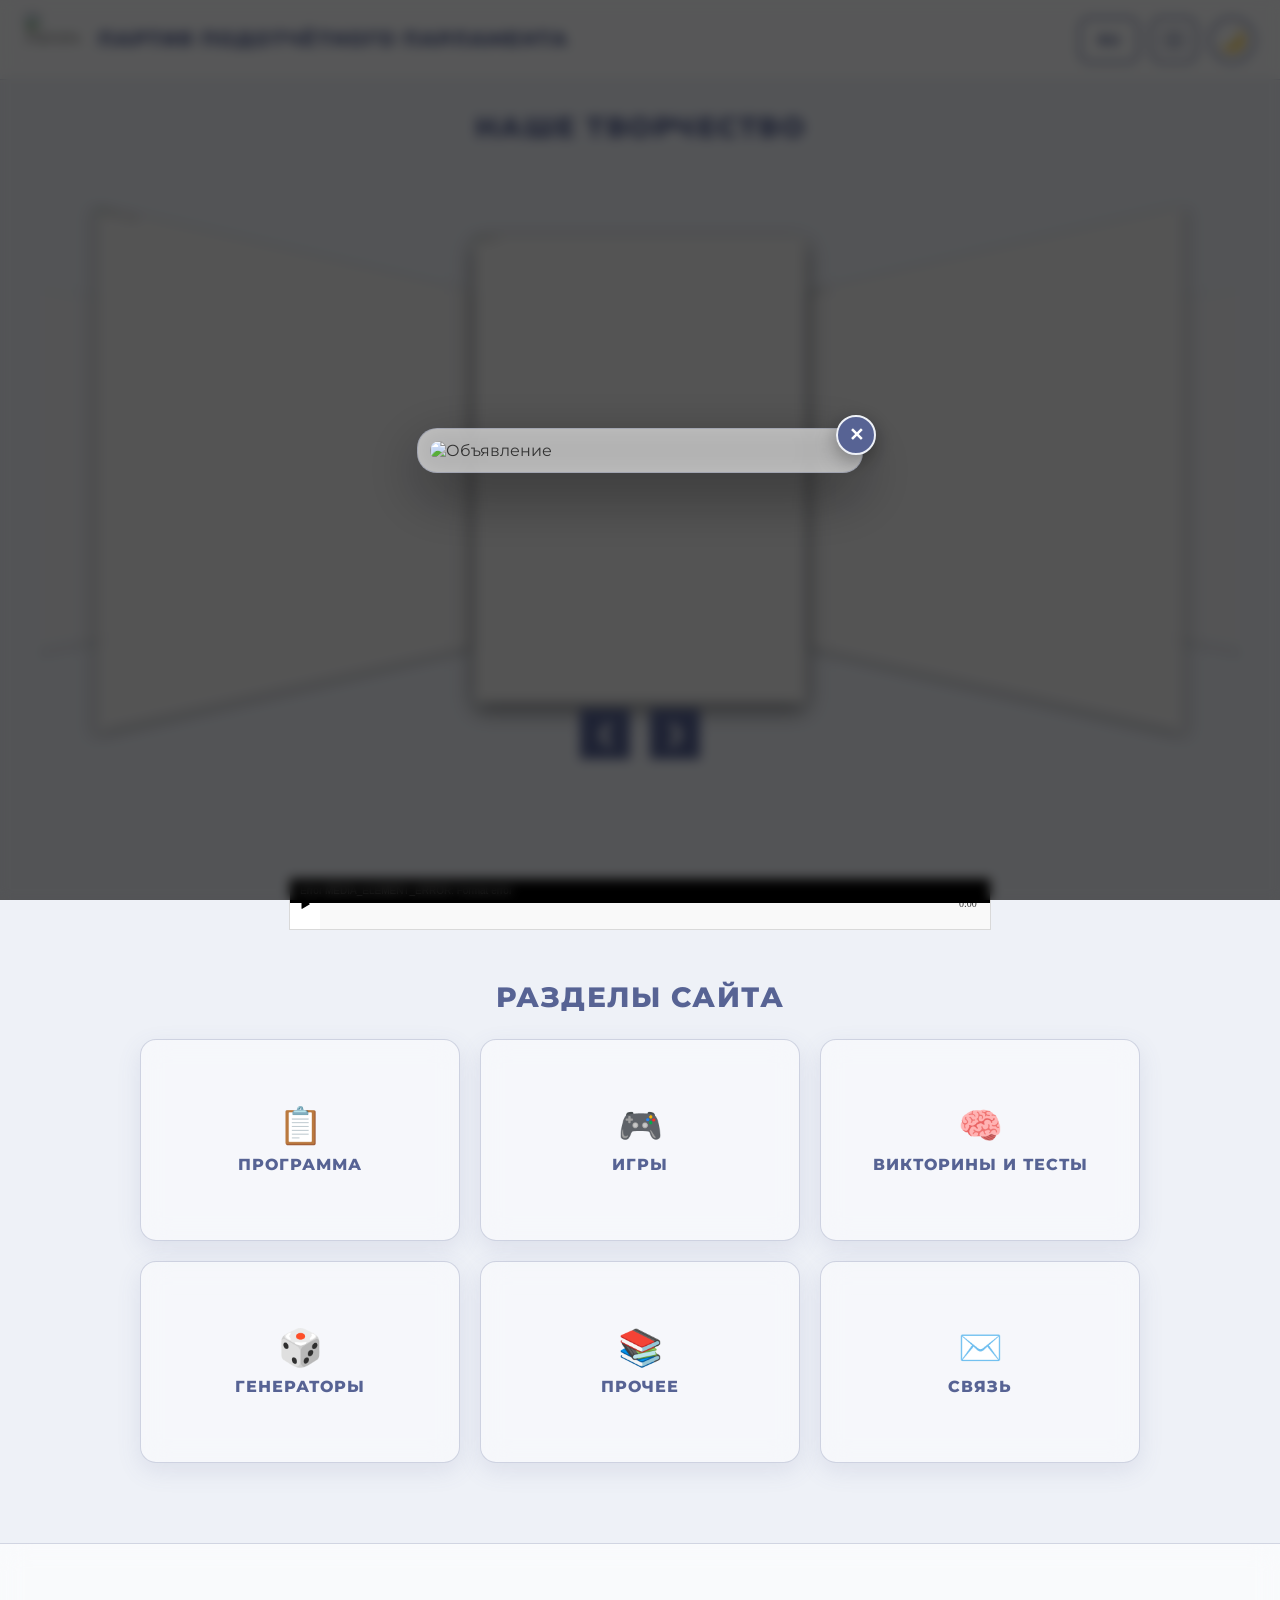
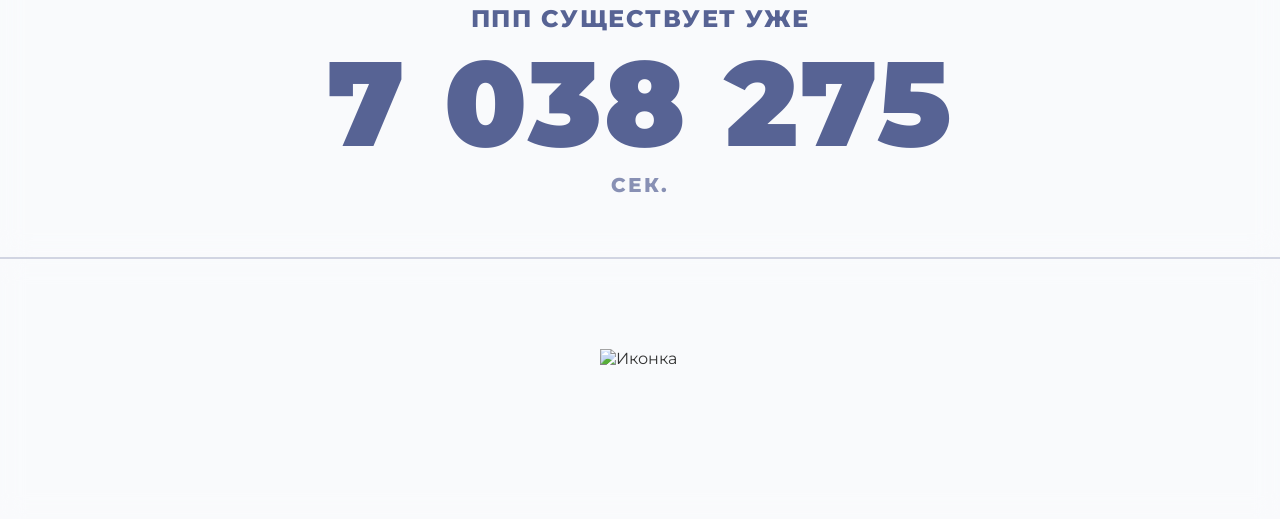
==== commit 0b80e186: "Add files via upload" ====
--- a/index.html
+++ b/index.html
@@ -19,7 +19,10 @@
 </head>
 <body>
 
-  <!-- ================= ВСПЛЫВАЮЩЕЕ ОКНО ================= -->
+  <!-- Лучи от логотипа -->
+  <div class="rays-overlay" id="raysOverlay"></div>
+
+  <!-- Попап -->
   <div class="popup-overlay" id="popupOverlay">
     <div class="popup-box">
       <button class="popup-close" id="popupClose" aria-label="Закрыть">✕</button>
@@ -27,12 +30,12 @@
     </div>
   </div>
 
-  <!-- ================= ШАПКА ================= -->
+  <!-- Шапка -->
   <header class="site-header">
-    <div class="header-left">
-      <img src="https://lh3.googleusercontent.com/d/1KRb9pi-oAD3qofva0diEfKu99MLGGNY4" alt="Логотип" class="site-logo">
+    <a href="index.html" class="header-left" id="logoLink">
+      <img src="https://lh3.googleusercontent.com/d/1KRb9pi-oAD3qofva0diEfKu99MLGGNY4" alt="Логотип" class="site-logo" id="siteLogo">
       <h1 class="site-title" data-i18n="site.title">Партия подотчётного парламента</h1>
-    </div>
+    </a>
 
     <div class="header-right">
       <div class="lang-switcher">
@@ -48,9 +51,7 @@
       </div>
 
       <button class="burger-btn" id="burgerBtn" aria-label="Меню">
-        <span></span>
-        <span></span>
-        <span></span>
+        <span></span><span></span><span></span>
       </button>
 
       <button class="theme-toggle" id="themeToggle" aria-label="Переключить тему">
@@ -59,25 +60,22 @@
     </div>
   </header>
 
+  <!-- Бургер-меню (на главной — ссылки на страницы) -->
   <nav class="side-nav" id="sideNav">
-    <a href="#creativity" class="nav-link" data-i18n="nav.creativity">Творчество</a>
-    <a href="#program" class="nav-link" data-i18n="nav.program">Программа</a>
-    <a href="#games" class="nav-link" data-i18n="nav.games">Игры</a>
-    <a href="#quizzes" class="nav-link" data-i18n="nav.quizzes">Викторины и тесты</a>
-    <a href="#generator" class="nav-link" data-i18n="nav.generator">Генератор движухи</a>
-    <a href="#promises" class="nav-link" data-i18n="nav.promises">Генератор обещаний</a>
-    <a href="#other" class="nav-link" data-i18n="nav.other">Прочее</a>
-    <a href="#contact" class="nav-link" data-i18n="nav.contact">Связь</a>
+    <a href="program.html" class="nav-link" data-i18n="nav.program">Программа</a>
+    <a href="games.html" class="nav-link" data-i18n="nav.games">Игры</a>
+    <a href="quizzes.html" class="nav-link" data-i18n="nav.quizzes">Викторины и тесты</a>
+    <a href="generators.html" class="nav-link" data-i18n="nav.generator">Генераторы</a>
+    <a href="other.html" class="nav-link" data-i18n="nav.other">Прочее</a>
+    <a href="contact.html" class="nav-link" data-i18n="nav.contact">Связь</a>
   </nav>
-
   <div class="side-nav-overlay" id="sideNavOverlay"></div>
 
-  <!-- ================= ОСНОВНОЙ КОНТЕНТ ================= -->
   <main class="main-content">
 
     <div class="parallax-bg" id="parallaxBg"></div>
 
-    <!-- ===== Карусель ===== -->
+    <!-- Карусель -->
     <h2 class="section-title reveal" id="creativity" data-i18n="section.creativity">Наше творчество</h2>
 
     <div class="coverflow-container reveal">
@@ -107,241 +105,68 @@
           <img src="https://lh3.googleusercontent.com/d/1xmhoJLvMsoODrU9KX19RNKkVkL16oaIr" alt="Фото 8">
         </div>
       </div>
-
       <div class="controls">
         <button class="nav-btn" id="prevBtn">❮</button>
         <button class="nav-btn" id="nextBtn">❯</button>
       </div>
     </div>
 
-    <!-- ===== Гимн ===== -->
+    <!-- Гимн -->
     <h2 class="section-title reveal" data-i18n="section.hymn">Наш гимн</h2>
 
     <div class="player-wrapper reveal">
       <div id="my-player"></div>
     </div>
 
-    <!-- ===== Программа партии ===== -->
-    <h2 class="section-title section-title-prog reveal" id="program" data-i18n="section.program">Программа партии</h2>
+    <!-- Меню разделов под гимном -->
+    <h2 class="section-title reveal" data-i18n="section.sections">Разделы сайта</h2>
 
-    <div class="grid-section reveal">
-      <div class="grid-cell">
-        <span class="cell-number">1</span>
-        <p class="cell-text">Переосмысление концепции школьного парламента — введение партийной системы (то есть чтобы быть в парламенте, надо быть в партии, и эта партия должна получить какой-то процент на выборах, а то попадание в парламент людей, которые не хотят что-либо там делать, просто нелогично).</p>
-      </div>
-      <div class="grid-cell">
-        <span class="cell-number">2</span>
-        <p class="cell-text">Принятие принципа публичности в отношении работы парламента (сейчас парламент занимается какой-то неизвестной для всех деятельностью, или не занимается ей вовсе. Мы предлагаем заставить парламент отчитываться о своей работе — созывах, обсуждениях и принятых на них решениях — в соцсетях или в виде каких-нибудь бумажных объявлений).</p>
-      </div>
-      <div class="grid-cell">
-        <span class="cell-number">3</span>
-        <p class="cell-text">Усиление влияния учащихся на работу парламента (сейчас, если ты не в парламенте, но при этом у тебя есть какая-то идея, донести её до парламента практически невозможно. Мы предлагаем ввести что-то по типу ящика предложений, куда можно будет в письменном виде бросать идеи, которые уже дальше будет обсуждать парламент).</p>
-      </div>
-      <div class="grid-cell">
-        <span class="cell-number">4</span>
-        <p class="cell-text">Создание комитетов при парламенте.</p>
-      </div>
-      <div class="grid-cell"><span class="cell-number">5</span></div>
-      <div class="grid-cell"><span class="cell-number">6</span></div>
-    </div>
-
-    <!-- ===== Игры ===== -->
-    <h2 class="section-title reveal" id="games" data-i18n="section.games">Игры</h2>
-
-    <div class="games-grid">
-
-      <!-- Змейка -->
-      <div class="game-block reveal">
-        <h3 class="game-title" data-i18n="game.snake">Змейка</h3>
-        <div class="snake-wrapper">
-          <div class="snake-canvas-box">
-            <canvas id="snakeCanvas" width="600" height="600"></canvas>
-          </div>
-          <div class="snake-controls">
-            <button class="snake-btn" id="snakeUp">▲</button>
-            <div class="snake-row">
-              <button class="snake-btn" id="snakeLeft">◀</button>
-              <button class="snake-btn" id="snakeDown">▼</button>
-              <button class="snake-btn" id="snakeRight">▶</button>
-            </div>
-          </div>
-          <p class="game-stat"><span data-i18n="game.score">Счёт</span>: <span id="snakeScore">0</span></p>
-        </div>
-      </div>
-
-      <!-- Пазл -->
-      <div class="game-block reveal">
-        <h3 class="game-title" data-i18n="game.puzzle">Собери пазл</h3>
-        <div class="puzzle-wrapper">
-          <p class="game-stat"><span data-i18n="game.moves">Ходов</span>: <span id="puzzleMoves">0</span></p>
-          <div class="puzzle-board" id="puzzleBoard"></div>
-          <button class="puzzle-btn" id="puzzleShuffle" data-i18n="game.shuffle">Перемешать</button>
-        </div>
-      </div>
-
-      <!-- 2048 -->
-      <div class="game-block reveal">
-        <h3 class="game-title">2048</h3>
-        <div class="game2048-wrapper">
-          <div class="game2048-info">
-            <span><span data-i18n="game.score">Счёт</span>: <span id="g2048Score">0</span></span>
-            <span><span data-i18n="game.best">Рекорд</span>: <span id="g2048Best">0</span></span>
-          </div>
-          <div class="game2048-board" id="g2048Board">
-            <div class="g2048-bg" id="g2048Bg"></div>
-          </div>
-          <div class="game2048-controls">
-            <button class="snake-btn" id="g2048Up">▲</button>
-            <div class="snake-row">
-              <button class="snake-btn" id="g2048Left">◀</button>
-              <button class="snake-btn" id="g2048Down">▼</button>
-              <button class="snake-btn" id="g2048Right">▶</button>
-            </div>
-          </div>
-          <button class="game2048-btn" id="g2048Reset" data-i18n="game.newGame">Новая игра</button>
-        </div>
-      </div>
-
-      <!-- Сапёр -->
-      <div class="game-block reveal">
-        <h3 class="game-title" data-i18n="game.minesweeper">Сапёр</h3>
-        <div class="minesweeper-wrapper">
-          <div class="minesweeper-info">
-            <span>💣 <span id="mineCount">40</span></span>
-            <span>⏱ <span id="mineTime">0</span></span>
-            <span id="mineState">🙂</span>
-          </div>
-          <div class="minesweeper-board" id="mineBoard"></div>
-          <p class="game-hint" data-i18n="mine.hint">ЛКМ — открыть, ПКМ (долгое нажатие) — флажок</p>
-          <button class="minesweeper-btn" id="mineReset" data-i18n="game.newGame">Новая игра</button>
-        </div>
-      </div>
-
-    </div>
-
-    <!-- ===== Викторины и тесты ===== -->
-    <h2 class="section-title reveal" id="quizzes" data-i18n="section.quizzes">Викторины и тесты</h2>
-
-    <div class="quizzes-wrapper reveal">
-      <div class="quiz-block">
-        <h3 class="game-title" data-i18n="quiz.abbr.title">Собери аббревиатуру</h3>
-        <p class="quiz-subtitle" data-i18n="quiz.abbr.subtitle">Перетащи блоки в правильном порядке, чтобы собрать полное название партии</p>
-
-        <div class="abbr-target" id="abbrTarget"></div>
-
-        <div class="abbr-pool" id="abbrPool"></div>
-
-        <div class="abbr-actions">
-          <button class="puzzle-btn" id="abbrReset" data-i18n="quiz.abbr.reset">Заново</button>
-        </div>
-
-        <p class="abbr-status" id="abbrStatus"></p>
-      </div>
-    </div>
-
-    <!-- ===== Генератор движухи ===== -->
-    <h2 class="section-title reveal" id="generator" data-i18n="section.generator">Генератор движухи</h2>
-
-    <div class="generator-wrapper reveal">
-      <div class="generator-cells">
-        <div class="generator-cell" id="genCell1">
-          <span class="generator-text"></span>
-        </div>
-        <div class="generator-cell" id="genCell2">
-          <span class="generator-text"></span>
-        </div>
-        <div class="generator-cell" id="genCell3">
-          <span class="generator-text"></span>
-        </div>
-      </div>
-      <button class="generator-btn" id="generatorBtn" data-i18n="generator.btn">Сгенерировать</button>
-    </div>
-
-    <!-- ===== Генератор обещаний ===== -->
-    <h2 class="section-title reveal" id="promises" data-i18n="section.promises">Генератор обещаний</h2>
-
-    <div class="promise-wrapper reveal">
-      <div class="promise-cell">
-        <span class="promise-text" id="promiseText" data-i18n="promise.empty">Нажмите кнопку, чтобы получить обещание</span>
-      </div>
-      <button class="generator-btn" id="promiseBtn" data-i18n="promise.btn">Обещать</button>
-    </div>
-
-    <!-- ===== Прочее ===== -->
-    <h2 class="section-title reveal" id="other" data-i18n="section.other">Прочее</h2>
-
-    <div class="other-wrapper reveal">
-      <details class="accordion">
-        <summary data-i18n="other.partyList">Партийный список</summary>
-        <ol class="accordion-list">
-          <li>&nbsp;</li>
-          <li>&nbsp;</li>
-          <li>&nbsp;</li>
-          <li>&nbsp;</li>
-          <li>&nbsp;</li>
-        </ol>
-      </details>
-
-      <details class="accordion">
-        <summary data-i18n="other.antiList">Антипартийный антисписок</summary>
-        <ol class="accordion-list">
-          <li>&nbsp;</li>
-          <li>&nbsp;</li>
-          <li>&nbsp;</li>
-          <li>&nbsp;</li>
-          <li>&nbsp;</li>
-        </ol>
-      </details>
-    </div>
-
-    <!-- ===== Связь с партией ===== -->
-    <h2 class="section-title reveal" id="contact" data-i18n="section.contact">Связь с партией</h2>
-
-    <div class="contact-wrapper reveal">
-      <form class="contact-section" id="contactForm">
-        <input type="hidden" name="access_key" value="10b653c6-c642-4f34-952c-75ba31c87d4d">
-        <input type="hidden" name="subject" value="Новое сообщение с сайта ППП">
-        <input type="hidden" name="from_name" value="Партия подотчётного парламента">
-        <input type="checkbox" name="botcheck" style="display: none;">
-
-        <textarea class="contact-input" id="contactInput" name="message" data-i18n-placeholder="contact.placeholder" placeholder="Напишите ваше сообщение..." required></textarea>
-        <button type="submit" class="contact-btn" id="contactBtn" data-i18n="contact.send">Отправить</button>
-        <p class="contact-status" id="contactStatus"></p>
-      </form>
-
-      <!-- Соцсети под формой -->
-      <div class="social-links-row">
-        <a href="https://t.me/VDPPPVOMSIOUUP" target="_blank" rel="noopener" class="social-link">
-          <span class="social-icon">✈️</span>
-          <span class="social-name">Telegram</span>
-        </a>
-        <a href="https://max.ru/join/Kfb4NbByVdE7K1zvkSyGIGyfoUkJ6gbHtAUT0EEjZ74" target="_blank" rel="noopener" class="social-link">
-          <span class="social-icon">💬</span>
-          <span class="social-name">MAX</span>
-        </a>
-      </div>
+    <div class="sections-menu reveal">
+      <a href="program.html" class="section-card">
+        <span class="section-card-icon">📋</span>
+        <span class="section-card-title" data-i18n="nav.program">Программа</span>
+      </a>
+      <a href="games.html" class="section-card">
+        <span class="section-card-icon">🎮</span>
+        <span class="section-card-title" data-i18n="nav.games">Игры</span>
+      </a>
+      <a href="quizzes.html" class="section-card">
+        <span class="section-card-icon">🧠</span>
+        <span class="section-card-title" data-i18n="nav.quizzes">Викторины и тесты</span>
+      </a>
+      <a href="generators.html" class="section-card">
+        <span class="section-card-icon">🎲</span>
+        <span class="section-card-title" data-i18n="nav.generator">Генераторы</span>
+      </a>
+      <a href="other.html" class="section-card">
+        <span class="section-card-icon">📚</span>
+        <span class="section-card-title" data-i18n="nav.other">Прочее</span>
+      </a>
+      <a href="contact.html" class="section-card">
+        <span class="section-card-icon">✉️</span>
+        <span class="section-card-title" data-i18n="nav.contact">Связь</span>
+      </a>
     </div>
 
   </main>
 
-  <!-- ================= СЧЁТЧИК СЕКУНД ================= -->
+  <!-- Счётчик секунд -->
   <section class="counter-section">
     <p class="counter-label" data-i18n="counter.label">ППП существует уже</p>
     <div class="counter-value" id="counterValue">0</div>
     <p class="counter-unit" data-i18n="counter.unit">сек.</p>
   </section>
 
-  <!-- ================= ОРБИТА ================= -->
+  <!-- Орбита -->
   <div class="orbit-container">
     <div class="orbit">
       <img src="https://lh3.googleusercontent.com/d/10Ms2C-0KkkM_71LcEDsishBseBWGh4X1" alt="Иконка" class="orbit-icon">
     </div>
   </div>
 
-  <!-- ================= КНОПКА НАВЕРХ ================= -->
   <button class="scroll-top" id="scrollTop" aria-label="Наверх">▲</button>
 
-  <!-- ================= PLAYERJS ================= -->
+  <!-- PLAYERJS -->
   <script src="playerjs.js" type="text/javascript"></script>
   <script>
     var player = new Playerjs({
--- a/style.css
+++ b/style.css
@@ -41,8 +41,8 @@
 html[lang="he"] .section-title,
 html[lang="he"] .nav-link,
 html[lang="he"] .game-title,
-html[lang="he"] .generator-text,
 html[lang="he"] .promise-text,
+html[lang="he"] .generator-slogan-text,
 html[lang="he"] .counter-label,
 html[lang="he"] .counter-value,
 html[lang="he"] .counter-unit {
@@ -54,8 +54,8 @@
 html[lang="ar"] .section-title,
 html[lang="ar"] .nav-link,
 html[lang="ar"] .game-title,
-html[lang="ar"] .generator-text,
 html[lang="ar"] .promise-text,
+html[lang="ar"] .generator-slogan-text,
 html[lang="ar"] .counter-label,
 html[lang="ar"] .counter-value,
 html[lang="ar"] .counter-unit {
@@ -76,6 +76,42 @@
   will-change: transform;
 }
 
+/* ================= ЛУЧИ ОТ ЛОГОТИПА ================= */
+.rays-overlay {
+  position: fixed;
+  inset: 0;
+  pointer-events: none;
+  z-index: 99999;
+  opacity: 0;
+  visibility: hidden;
+  overflow: hidden;
+}
+
+.rays-overlay.active {
+  opacity: 1;
+  visibility: visible;
+}
+
+.rays-overlay .ray {
+  position: absolute;
+  top: 55px;            /* примерно центр логотипа по вертикали */
+  left: 52px;           /* примерно центр логотипа по горизонтали */
+  width: 200vmax;
+  height: 8px;
+  background: linear-gradient(90deg, rgba(87, 99, 148, 0.9), rgba(87, 99, 148, 0));
+  transform-origin: 0 50%;
+  transform: rotate(var(--angle)) scaleX(0);
+  border-radius: 4px;
+  animation: ray-shoot 1.5s ease-out forwards;
+  filter: blur(1px);
+}
+
+@keyframes ray-shoot {
+  0%   { transform: rotate(var(--angle)) scaleX(0); opacity: 1; }
+  30%  { transform: rotate(var(--angle)) scaleX(1); opacity: 1; }
+  100% { transform: rotate(var(--angle)) scaleX(1); opacity: 0; }
+}
+
 /* ================= ВСПЛЫВАЮЩЕЕ ОКНО ================= */
 .popup-overlay {
   position: fixed;
@@ -133,10 +169,8 @@
 
 .popup-close {
   position: absolute;
-  top: -14px;
-  right: -14px;
-  width: 40px;
-  height: 40px;
+  top: -14px; right: -14px;
+  width: 40px; height: 40px;
   border-radius: 50%;
   background: var(--accent);
   color: #ffffff;
@@ -157,19 +191,6 @@
   background: var(--bg-color);
   color: var(--accent);
   transform: scale(1.1) rotate(90deg);
-}
-
-@media (max-width: 700px) {
-  .popup-overlay { padding: 10px; }
-  .popup-box {
-    max-width: 100%;
-    width: 100%;
-    max-height: 95vh;
-    padding: 8px;
-    border-radius: 16px;
-  }
-  .popup-image { max-height: calc(95vh - 16px); border-radius: 10px; }
-  .popup-close { top: -10px; right: -10px; width: 36px; height: 36px; font-size: 16px; }
 }
 
 /* ================= ШАПКА ================= */
@@ -198,6 +219,8 @@
   gap: 18px;
   flex-shrink: 0;
   min-width: 0;
+  text-decoration: none;
+  color: inherit;
 }
 
 .header-right {
@@ -211,6 +234,12 @@
   height: 55px; width: 55px;
   object-fit: contain;
   flex-shrink: 0;
+  cursor: pointer;
+  transition: transform 0.3s ease;
+}
+
+.site-logo:hover {
+  transform: scale(1.05);
 }
 
 .site-title {
@@ -246,10 +275,7 @@
   transition: all 0.3s ease;
 }
 
-.lang-btn:hover {
-  background: var(--accent);
-  color: #ffffff;
-}
+.lang-btn:hover { background: var(--accent); color: #ffffff; }
 
 .lang-menu {
   position: absolute;
@@ -336,8 +362,7 @@
 /* ================= БОКОВОЕ МЕНЮ (СПРАВА) ================= */
 .side-nav {
   position: fixed;
-  top: 0;
-  right: 0;
+  top: 0; right: 0;
   width: 300px;
   max-width: 80%;
   height: 100vh;
@@ -372,15 +397,11 @@
   text-align: right;
 }
 
-.nav-link:hover {
-  background: var(--accent);
-  color: #ffffff;
-}
+.nav-link:hover { background: var(--accent); color: #ffffff; }
 
 .side-nav-overlay {
   position: fixed;
-  top: 0; left: 0;
-  width: 100%; height: 100%;
+  inset: 0;
   background: rgba(0, 0, 0, 0.4);
   opacity: 0;
   visibility: hidden;
@@ -388,10 +409,7 @@
   z-index: 1000;
 }
 
-.side-nav-overlay.open {
-  opacity: 1;
-  visibility: visible;
-}
+.side-nav-overlay.open { opacity: 1; visibility: visible; }
 
 /* ================= ПЕРЕКЛЮЧАТЕЛЬ ТЕМЫ ================= */
 .theme-toggle {
@@ -408,10 +426,7 @@
   flex-shrink: 0;
 }
 
-.theme-toggle:hover {
-  background: var(--accent);
-  transform: rotate(20deg) scale(1.1);
-}
+.theme-toggle:hover { background: var(--accent); transform: rotate(20deg) scale(1.1); }
 
 /* ================= ОСНОВНОЙ КОНТЕНТ ================= */
 .main-content {
@@ -423,6 +438,32 @@
   position: relative;
 }
 
+/* ================= ССЫЛКА «НА ГЛАВНУЮ» ================= */
+.back-link {
+  display: inline-flex;
+  align-items: center;
+  gap: 6px;
+  font-family: 'Montserrat', sans-serif;
+  font-weight: 700;
+  font-size: 14px;
+  letter-spacing: 1px;
+  text-transform: uppercase;
+  color: var(--accent);
+  text-decoration: none;
+  padding: 10px 18px;
+  border-radius: 10px;
+  border: 1px solid var(--border-color);
+  background: var(--bg-glass);
+  margin-bottom: 20px;
+  transition: all 0.3s ease;
+}
+
+.back-link:hover {
+  background: var(--accent);
+  color: #ffffff;
+  transform: translateX(-4px);
+}
+
 /* ================= ЗАГОЛОВКИ ================= */
 .section-title {
   font-family: 'Montserrat', sans-serif;
@@ -446,10 +487,7 @@
   transition: opacity 0.8s ease, transform 0.8s ease;
 }
 
-.reveal.visible {
-  opacity: 1;
-  transform: translateY(0);
-}
+.reveal.visible { opacity: 1; transform: translateY(0); }
 
 /* ================= КАРУСЕЛЬ ================= */
 .coverflow-container {
@@ -530,7 +568,6 @@
   filter: blur(4px);
 }
 
-/* ================= КНОПКИ НАВИГАЦИИ ================= */
 .controls {
   position: absolute;
   bottom: 10px;
@@ -573,6 +610,55 @@
 #my-player {
   width: 100%;
   max-width: 700px;
+}
+
+/* ================= МЕНЮ РАЗДЕЛОВ (под гимном) ================= */
+.sections-menu {
+  display: grid;
+  grid-template-columns: repeat(3, 1fr);
+  gap: 20px;
+  max-width: 1000px;
+  margin: 10px auto 0 auto;
+}
+
+.section-card {
+  display: flex;
+  flex-direction: column;
+  align-items: center;
+  justify-content: center;
+  gap: 12px;
+  padding: 30px 20px;
+  background: var(--bg-glass);
+  backdrop-filter: blur(14px);
+  -webkit-backdrop-filter: blur(14px);
+  border: 1px solid var(--border-color);
+  border-radius: 16px;
+  box-shadow: 0 8px 25px var(--shadow-color);
+  text-decoration: none;
+  color: var(--text-color);
+  transition: all 0.3s ease;
+  min-height: 140px;
+}
+
+.section-card:hover {
+  transform: translateY(-6px);
+  box-shadow: 0 14px 35px var(--shadow-color);
+  border-color: var(--accent);
+}
+
+.section-card-icon {
+  font-size: 36px;
+  line-height: 1;
+}
+
+.section-card-title {
+  font-family: 'Montserrat', sans-serif;
+  font-weight: 800;
+  font-size: 16px;
+  letter-spacing: 1px;
+  text-transform: uppercase;
+  color: var(--accent);
+  text-align: center;
 }
 
 /* ================= СЕТКА ПРОГРАММЫ ================= */
@@ -622,941 +708,6 @@
   margin: 0;
 }
 
-/* ================= ИГРЫ ================= */
-.games-grid {
-  display: grid;
-  grid-template-columns: 1fr 1fr;
-  gap: 28px;
-  margin-top: 10px;
-}
-
-.game-block {
-  padding: 30px;
-  box-sizing: border-box;
-  background: var(--bg-glass);
-  backdrop-filter: blur(14px);
-  -webkit-backdrop-filter: blur(14px);
-  border: 1px solid var(--border-color);
-  border-radius: 16px;
-  box-shadow: 0 8px 25px var(--shadow-color);
-  display: flex;
-  flex-direction: column;
-  align-items: center;
-  gap: 18px;
-}
-
-.game-title {
-  font-family: 'Montserrat', sans-serif;
-  font-weight: 800;
-  font-size: 22px;
-  letter-spacing: 1px;
-  text-transform: uppercase;
-  color: var(--accent);
-  margin: 0;
-  text-align: center;
-}
-
-.game-stat {
-  font-family: 'Montserrat', sans-serif;
-  font-weight: 800;
-  font-size: 18px;
-  color: var(--accent);
-  margin: 0;
-  padding: 8px 16px;
-  background: var(--bg-glass);
-  border: 1px solid var(--border-color);
-  border-radius: 10px;
-}
-
-.game-hint {
-  font-family: 'Montserrat', sans-serif;
-  font-weight: 600;
-  font-size: 13px;
-  color: var(--accent);
-  opacity: 0.75;
-  margin: 0;
-  text-align: center;
-  max-width: 360px;
-  line-height: 1.4;
-}
-
-/* ===== ЗМЕЙКА ===== */
-.snake-wrapper {
-  display: flex;
-  flex-direction: column;
-  align-items: center;
-  gap: 16px;
-  width: 100%;
-}
-
-.snake-canvas-box {
-  width: 100%;
-  max-width: 400px;
-  aspect-ratio: 1 / 1;
-  position: relative;
-}
-
-#snakeCanvas {
-  width: 100%; height: 100%;
-  display: block;
-  background: var(--canvas-bg);
-  border: 2px solid var(--accent);
-  border-radius: 12px;
-  box-sizing: border-box;
-}
-
-.snake-controls {
-  display: flex;
-  flex-direction: column;
-  align-items: center;
-  gap: 8px;
-}
-
-.snake-row {
-  display: flex;
-  gap: 8px;
-}
-
-.snake-btn {
-  width: 50px; height: 50px;
-  background: var(--accent);
-  color: #ffffff;
-  border: 2px solid var(--accent);
-  border-radius: 10px;
-  font-size: 20px;
-  font-weight: 700;
-  cursor: pointer;
-  transition: all 0.2s ease;
-  font-family: 'Montserrat', sans-serif;
-  user-select: none;
-  -webkit-tap-highlight-color: transparent;
-}
-
-.snake-btn:hover,
-.snake-btn:active {
-  background: var(--bg-color);
-  color: var(--accent);
-}
-
-/* ===== ПАЗЛ ===== */
-.puzzle-wrapper {
-  display: flex;
-  flex-direction: column;
-  align-items: center;
-  gap: 16px;
-  width: 100%;
-}
-
-.puzzle-board {
-  width: 100%;
-  max-width: 400px;
-  aspect-ratio: 1 / 1;
-  display: grid;
-  grid-template-columns: repeat(3, 1fr);
-  grid-template-rows: repeat(3, 1fr);
-  gap: 4px;
-  background: var(--accent);
-  border: 2px solid var(--accent);
-  border-radius: 12px;
-  padding: 4px;
-  box-sizing: border-box;
-}
-
-.puzzle-tile {
-  background-size: 300% 300%;
-  background-repeat: no-repeat;
-  border-radius: 6px;
-  cursor: pointer;
-  transition: transform 0.2s ease, opacity 0.2s ease;
-  position: relative;
-  background-color: #ffffff;
-}
-
-.puzzle-tile:hover { transform: scale(0.96); }
-
-.puzzle-tile.empty {
-  background: var(--bg-color);
-  cursor: default;
-  opacity: 0.3;
-}
-
-.puzzle-tile.empty:hover { transform: none; }
-
-.puzzle-btn {
-  padding: 12px 40px;
-  font-family: 'Montserrat', sans-serif;
-  font-weight: 800;
-  font-size: 14px;
-  letter-spacing: 1px;
-  text-transform: uppercase;
-  color: #ffffff;
-  background: var(--accent);
-  border: 2px solid var(--accent);
-  border-radius: 12px;
-  cursor: pointer;
-  transition: all 0.3s ease;
-}
-
-.puzzle-btn:hover {
-  background: var(--bg-color);
-  color: var(--accent);
-}
-
-/* ================= 2048 ================= */
-.game2048-wrapper {
-  display: flex;
-  flex-direction: column;
-  align-items: center;
-  gap: 16px;
-  width: 100%;
-}
-
-.game2048-info {
-  display: flex;
-  gap: 12px;
-  font-family: 'Montserrat', sans-serif;
-  font-weight: 800;
-  font-size: 16px;
-  color: var(--accent);
-}
-
-.game2048-info > span {
-  background: var(--bg-glass);
-  padding: 8px 16px;
-  border-radius: 10px;
-  border: 1px solid var(--border-color);
-}
-
-.game2048-board {
-  width: 100%;
-  max-width: 400px;
-  aspect-ratio: 1 / 1;
-  background: var(--accent);
-  border: 2px solid var(--accent);
-  border-radius: 12px;
-  padding: 8px;
-  box-sizing: border-box;
-  position: relative;
-  user-select: none;
-  -webkit-tap-highlight-color: transparent;
-  overflow: hidden;
-}
-
-.g2048-bg {
-  position: absolute;
-  inset: 8px;
-  display: grid;
-  grid-template-columns: repeat(4, 1fr);
-  grid-template-rows: repeat(4, 1fr);
-  gap: 8px;
-  pointer-events: none;
-}
-
-.g2048-bg-cell {
-  background: rgba(255, 255, 255, 0.15);
-  border-radius: 8px;
-}
-
-.g2048-tile {
-  position: absolute;
-  width: calc((100% - 16px - 24px) / 4);
-  height: calc((100% - 16px - 24px) / 4);
-  border-radius: 8px;
-  display: flex;
-  justify-content: center;
-  align-items: center;
-  font-family: 'Montserrat', sans-serif;
-  font-weight: 800;
-  font-size: 22px;
-  color: #ffffff;
-  transition: transform 0.12s ease-out, background 0.15s ease;
-  will-change: transform;
-  z-index: 1;
-  top: 0; left: 0;
-}
-
-.g2048-tile.new { animation: tile-appear 0.18s ease-out; }
-
-@keyframes tile-appear {
-  0%   { transform: var(--tf) scale(0.3); opacity: 0; }
-  100% { transform: var(--tf) scale(1); opacity: 1; }
-}
-
-.g2048-tile.merged {
-  animation: tile-merge 0.2s ease-out;
-  z-index: 2;
-}
-
-@keyframes tile-merge {
-  0%   { transform: var(--tf) scale(1); }
-  50%  { transform: var(--tf) scale(1.18); }
-  100% { transform: var(--tf) scale(1); }
-}
-
-.g2048-tile[data-v="2"]    { background: #eee4da; color: #776e65; }
-.g2048-tile[data-v="4"]    { background: #ede0c8; color: #776e65; }
-.g2048-tile[data-v="8"]    { background: #f2b179; color: #ffffff; }
-.g2048-tile[data-v="16"]   { background: #f59563; color: #ffffff; }
-.g2048-tile[data-v="32"]   { background: #f67c5f; color: #ffffff; }
-.g2048-tile[data-v="64"]   { background: #f65e3b; color: #ffffff; }
-.g2048-tile[data-v="128"]  { background: #edcf72; color: #ffffff; font-size: 20px; }
-.g2048-tile[data-v="256"]  { background: #edcc61; color: #ffffff; font-size: 20px; }
-.g2048-tile[data-v="512"]  { background: #edc850; color: #ffffff; font-size: 20px; }
-.g2048-tile[data-v="1024"] { background: #edc53f; color: #ffffff; font-size: 16px; }
-.g2048-tile[data-v="2048"] { background: #edc22e; color: #ffffff; font-size: 16px; box-shadow: 0 0 20px rgba(237, 194, 46, 0.6); }
-
-.game2048-controls {
-  display: flex;
-  flex-direction: column;
-  align-items: center;
-  gap: 8px;
-}
-
-.game2048-btn {
-  padding: 12px 40px;
-  font-family: 'Montserrat', sans-serif;
-  font-weight: 800;
-  font-size: 14px;
-  letter-spacing: 1px;
-  text-transform: uppercase;
-  color: #ffffff;
-  background: var(--accent);
-  border: 2px solid var(--accent);
-  border-radius: 12px;
-  cursor: pointer;
-  transition: all 0.3s ease;
-}
-
-.game2048-btn:hover {
-  background: var(--bg-color);
-  color: var(--accent);
-}
-
-/* ================= САПЁР ================= */
-.minesweeper-wrapper {
-  display: flex;
-  flex-direction: column;
-  align-items: center;
-  gap: 14px;
-  width: 100%;
-}
-
-.minesweeper-info {
-  display: flex;
-  gap: 12px;
-  font-family: 'Montserrat', sans-serif;
-  font-weight: 800;
-  font-size: 18px;
-  color: var(--accent);
-  align-items: center;
-}
-
-.minesweeper-info > span {
-  display: flex;
-  align-items: center;
-  gap: 6px;
-  background: var(--bg-glass);
-  padding: 8px 14px;
-  border-radius: 10px;
-  border: 1px solid var(--border-color);
-  min-width: 70px;
-  justify-content: center;
-}
-
-.minesweeper-board {
-  display: grid;
-  gap: 2px;
-  background: var(--accent);
-  padding: 5px;
-  border-radius: 12px;
-  border: 2px solid var(--accent);
-  box-sizing: border-box;
-  width: 100%;
-  max-width: 440px;
-  aspect-ratio: 1 / 1;
-  user-select: none;
-  -webkit-tap-highlight-color: transparent;
-}
-
-.mine-cell {
-  background: var(--bg-glass);
-  border-radius: 3px;
-  display: flex;
-  justify-content: center;
-  align-items: center;
-  font-family: 'Montserrat', sans-serif;
-  font-weight: 800;
-  font-size: 11px;
-  color: var(--accent);
-  cursor: pointer;
-  transition: background 0.15s ease, transform 0.1s ease;
-  aspect-ratio: 1 / 1;
-}
-
-.mine-cell:hover { background: var(--bg-glass-strong); }
-.mine-cell:active { transform: scale(0.95); }
-
-.mine-cell.revealed {
-  background: rgba(255, 255, 255, 0.25);
-  cursor: default;
-  color: var(--text-color);
-}
-
-.mine-cell.revealed:hover { background: rgba(255, 255, 255, 0.25); }
-.mine-cell.revealed:active { transform: none; }
-
-.mine-cell.flagged { background: rgba(231, 76, 60, 0.2); }
-.mine-cell.mine { background: #e74c3c; color: #ffffff; }
-
-.mine-cell[data-n="1"] { color: #2980b9; }
-.mine-cell[data-n="2"] { color: #27ae60; }
-.mine-cell[data-n="3"] { color: #e74c3c; }
-.mine-cell[data-n="4"] { color: #8e44ad; }
-.mine-cell[data-n="5"] { color: #d35400; }
-.mine-cell[data-n="6"] { color: #16a085; }
-.mine-cell[data-n="7"] { color: #2c3e50; }
-.mine-cell[data-n="8"] { color: #7f8c8d; }
-
-.minesweeper-btn {
-  padding: 12px 40px;
-  font-family: 'Montserrat', sans-serif;
-  font-weight: 800;
-  font-size: 14px;
-  letter-spacing: 1px;
-  text-transform: uppercase;
-  color: #ffffff;
-  background: var(--accent);
-  border: 2px solid var(--accent);
-  border-radius: 12px;
-  cursor: pointer;
-  transition: all 0.3s ease;
-}
-
-.minesweeper-btn:hover {
-  background: var(--bg-color);
-  color: var(--accent);
-}
-
-/* ================= ВИКТОРИНЫ И ТЕСТЫ ================= */
-.quizzes-wrapper {
-  display: flex;
-  flex-direction: column;
-  gap: 28px;
-  margin-top: 10px;
-}
-
-.quiz-block {
-  padding: 30px;
-  box-sizing: border-box;
-  background: var(--bg-glass);
-  backdrop-filter: blur(14px);
-  -webkit-backdrop-filter: blur(14px);
-  border: 1px solid var(--border-color);
-  border-radius: 16px;
-  box-shadow: 0 8px 25px var(--shadow-color);
-  display: flex;
-  flex-direction: column;
-  align-items: center;
-  gap: 16px;
-}
-
-.quiz-subtitle {
-  font-family: 'Montserrat', sans-serif;
-  font-weight: 600;
-  font-size: 14px;
-  color: var(--accent);
-  opacity: 0.8;
-  margin: 0;
-  text-align: center;
-  max-width: 600px;
-  line-height: 1.5;
-}
-
-/* Целевая строка (куда перетаскиваем) */
-.abbr-target {
-  display: flex;
-  flex-wrap: wrap;
-  gap: 8px;
-  min-height: 80px;
-  padding: 16px;
-  width: 100%;
-  max-width: 900px;
-  box-sizing: border-box;
-  background: var(--bg-glass);
-  border: 2px dashed var(--border-color);
-  border-radius: 14px;
-  transition: border-color 0.3s ease, background 0.3s ease;
-  justify-content: center;
-  align-items: center;
-}
-
-.abbr-target.drag-over {
-  border-color: var(--accent);
-  background: var(--bg-glass-strong);
-}
-
-.abbr-target.complete {
-  border-style: solid;
-  border-color: #27ae60;
-  animation: abbr-success 0.6s ease;
-}
-
-@keyframes abbr-success {
-  0%   { box-shadow: 0 0 0 0 rgba(39, 174, 96, 0.5); }
-  50%  { box-shadow: 0 0 0 12px rgba(39, 174, 96, 0); }
-  100% { box-shadow: 0 0 0 0 rgba(39, 174, 96, 0); }
-}
-
-/* Пул блоков */
-.abbr-pool {
-  display: flex;
-  flex-wrap: wrap;
-  gap: 8px;
-  min-height: 80px;
-  padding: 16px;
-  width: 100%;
-  max-width: 900px;
-  box-sizing: border-box;
-  background: var(--bg-glass);
-  border: 1px solid var(--border-color);
-  border-radius: 14px;
-  justify-content: center;
-  align-items: center;
-}
-
-/* Блок с частью расшифровки */
-.abbr-tile {
-  padding: 12px 18px;
-  background: var(--accent);
-  color: #ffffff;
-  font-family: 'Montserrat', sans-serif;
-  font-weight: 800;
-  font-size: 15px;
-  letter-spacing: 0.5px;
-  border-radius: 10px;
-  cursor: grab;
-  user-select: none;
-  -webkit-user-select: none;
-  transition: transform 0.2s ease, box-shadow 0.2s ease, opacity 0.2s ease;
-  box-shadow: 0 4px 12px rgba(0, 0, 0, 0.15);
-  touch-action: none;
-}
-
-.abbr-tile:active {
-  cursor: grabbing;
-}
-
-.abbr-tile.dragging {
-  transform: scale(1.08) rotate(-2deg);
-  box-shadow: 0 12px 30px rgba(0, 0, 0, 0.3);
-  opacity: 0.9;
-  z-index: 9999;
-  cursor: grabbing;
-}
-
-.abbr-tile.placed {
-  background: var(--accent-dark);
-  cursor: pointer;
-}
-
-.abbr-tile.placed:hover {
-  background: #e74c3c;
-}
-
-.abbr-tile.wrong {
-  animation: abbr-shake 0.4s ease;
-  background: #e74c3c;
-}
-
-@keyframes abbr-shake {
-  0%, 100% { transform: translateX(0); }
-  20%      { transform: translateX(-6px); }
-  40%      { transform: translateX(6px); }
-  60%      { transform: translateX(-4px); }
-  80%      { transform: translateX(4px); }
-}
-
-.abbr-tile.snap {
-  animation: abbr-snap 0.3s ease;
-}
-
-@keyframes abbr-snap {
-  0%   { transform: scale(1.15); }
-  100% { transform: scale(1); }
-}
-
-.abbr-actions {
-  display: flex;
-  gap: 12px;
-}
-
-.abbr-status {
-  font-family: 'Montserrat', sans-serif;
-  font-weight: 800;
-  font-size: 16px;
-  color: var(--accent);
-  text-align: center;
-  margin: 0;
-  min-height: 22px;
-  transition: color 0.3s ease;
-}
-
-/* ================= ГЕНЕРАТОР ДВИЖУХИ ================= */
-.generator-wrapper {
-  display: flex;
-  flex-direction: column;
-  align-items: center;
-  gap: 24px;
-  margin-top: 10px;
-}
-
-.generator-cells {
-  display: flex;
-  flex-direction: column;
-  gap: 16px;
-  width: 100%;
-  max-width: 900px;
-}
-
-.generator-cell {
-  position: relative;
-  min-height: 90px;
-  padding: 20px 30px;
-  box-sizing: border-box;
-  background: var(--bg-glass);
-  backdrop-filter: blur(14px);
-  -webkit-backdrop-filter: blur(14px);
-  border: 1px solid var(--border-color);
-  border-radius: 16px;
-  box-shadow: 0 8px 25px var(--shadow-color);
-  display: flex;
-  align-items: center;
-  justify-content: center;
-  overflow: hidden;
-  transition: transform 0.3s ease, box-shadow 0.3s ease;
-}
-
-.generator-cell:hover {
-  transform: translateY(-2px);
-  box-shadow: 0 12px 30px var(--shadow-color);
-}
-
-.generator-text {
-  font-family: 'Montserrat', sans-serif;
-  font-weight: 800;
-  font-size: 26px;
-  letter-spacing: 1px;
-  text-transform: uppercase;
-  color: var(--accent);
-  text-align: center;
-  line-height: 1.2;
-  opacity: 0;
-  transform: translateY(20px);
-  transition: opacity 0.4s ease, transform 0.4s ease;
-}
-
-.generator-text.show {
-  opacity: 1;
-  transform: translateY(0);
-}
-
-.generator-btn {
-  padding: 16px 60px;
-  font-family: 'Montserrat', sans-serif;
-  font-weight: 800;
-  font-size: 16px;
-  letter-spacing: 1.5px;
-  text-transform: uppercase;
-  color: #ffffff;
-  background: var(--accent);
-  border: 2px solid var(--accent);
-  border-radius: 14px;
-  cursor: pointer;
-  transition: all 0.3s ease;
-  box-shadow: 0 6px 20px var(--shadow-color);
-}
-
-.generator-btn:hover {
-  background: var(--bg-color);
-  color: var(--accent);
-  transform: translateY(-2px);
-}
-
-/* ================= ГЕНЕРАТОР ОБЕЩАНИЙ ================= */
-.promise-wrapper {
-  display: flex;
-  flex-direction: column;
-  align-items: center;
-  gap: 24px;
-  margin-top: 10px;
-}
-
-.promise-cell {
-  width: 100%;
-  max-width: 900px;
-  min-height: 140px;
-  padding: 30px 40px;
-  box-sizing: border-box;
-  background: var(--bg-glass);
-  backdrop-filter: blur(14px);
-  -webkit-backdrop-filter: blur(14px);
-  border: 1px solid var(--border-color);
-  border-radius: 16px;
-  box-shadow: 0 8px 25px var(--shadow-color);
-  display: flex;
-  align-items: center;
-  justify-content: center;
-  transition: transform 0.3s ease, box-shadow 0.3s ease;
-}
-
-.promise-cell:hover {
-  transform: translateY(-2px);
-  box-shadow: 0 12px 30px var(--shadow-color);
-}
-
-.promise-text {
-  font-family: 'Montserrat', sans-serif;
-  font-weight: 800;
-  font-size: 24px;
-  letter-spacing: 0.5px;
-  color: var(--accent);
-  text-align: center;
-  line-height: 1.4;
-  opacity: 0;
-  transform: translateY(20px);
-  transition: opacity 0.4s ease, transform 0.4s ease;
-}
-
-.promise-text.show {
-  opacity: 1;
-  transform: translateY(0);
-}
-
-/* ================= ПРОЧЕЕ ================= */
-.other-wrapper {
-  display: flex;
-  flex-direction: column;
-  gap: 20px;
-  max-width: 900px;
-  margin: 10px auto 0 auto;
-  width: 100%;
-}
-
-.accordion {
-  background: var(--bg-glass);
-  backdrop-filter: blur(14px);
-  -webkit-backdrop-filter: blur(14px);
-  border: 1px solid var(--border-color);
-  border-radius: 16px;
-  box-shadow: 0 8px 25px var(--shadow-color);
-  overflow: hidden;
-  transition: box-shadow 0.3s ease;
-}
-
-.accordion:hover { box-shadow: 0 12px 30px var(--shadow-color); }
-
-.accordion summary {
-  list-style: none;
-  cursor: pointer;
-  padding: 24px 30px;
-  font-family: 'Montserrat', sans-serif;
-  font-weight: 800;
-  font-size: 20px;
-  letter-spacing: 1px;
-  text-transform: uppercase;
-  color: var(--accent);
-  display: flex;
-  justify-content: space-between;
-  align-items: center;
-  transition: background 0.3s ease;
-  user-select: none;
-}
-
-.accordion summary::-webkit-details-marker { display: none; }
-
-.accordion summary::after {
-  content: '▼';
-  font-size: 14px;
-  color: var(--accent);
-  transition: transform 0.3s ease;
-}
-
-.accordion[open] summary::after { transform: rotate(180deg); }
-.accordion summary:hover { background: var(--bg-glass-strong); }
-
-.accordion-list {
-  margin: 0;
-  padding: 0 30px 30px 60px;
-  font-family: 'Montserrat', sans-serif;
-  font-weight: 600;
-  font-size: 16px;
-  color: var(--text-color);
-  line-height: 1.8;
-}
-
-.accordion-list li {
-  padding: 8px 0;
-  border-bottom: 1px dashed var(--border-color);
-}
-
-.accordion-list li:last-child { border-bottom: none; }
-
-/* ================= СВЯЗЬ (форма + соцсети под ней) ================= */
-.contact-wrapper {
-  display: flex;
-  flex-direction: column;
-  align-items: center;
-  width: 100%;
-  margin-top: 10px;
-  gap: 20px;
-}
-
-.contact-section {
-  width: 100%;
-  max-width: 700px;
-  padding: 40px;
-  box-sizing: border-box;
-  background: var(--bg-glass-strong);
-  backdrop-filter: blur(16px);
-  -webkit-backdrop-filter: blur(16px);
-  border: 1px solid var(--border-color);
-  border-radius: 20px;
-  box-shadow: 0 8px 25px var(--shadow-color);
-  display: flex;
-  flex-direction: column;
-  gap: 20px;
-  position: relative;
-  transition: transform 0.3s ease, box-shadow 0.3s ease;
-}
-
-.contact-section:hover {
-  transform: translateY(-4px);
-  box-shadow: 0 14px 35px var(--shadow-color);
-}
-
-.contact-input {
-  width: 100%;
-  min-height: 160px;
-  padding: 20px;
-  box-sizing: border-box;
-  font-family: 'Montserrat', sans-serif;
-  font-size: 16px;
-  color: var(--text-color);
-  background: var(--bg-glass);
-  border: 1px solid var(--border-color);
-  border-radius: 14px;
-  resize: vertical;
-  outline: none;
-  transition: border-color 0.3s ease, box-shadow 0.3s ease;
-}
-
-.contact-input:focus {
-  border-color: var(--accent);
-  box-shadow: 0 0 0 4px rgba(87, 99, 148, 0.15);
-}
-
-.contact-input::placeholder {
-  color: rgba(87, 99, 148, 0.5);
-}
-
-.contact-btn {
-  align-self: center;
-  padding: 16px 60px;
-  font-family: 'Montserrat', sans-serif;
-  font-weight: 800;
-  font-size: 16px;
-  letter-spacing: 1.5px;
-  text-transform: uppercase;
-  color: #ffffff;
-  background: var(--accent);
-  border: 2px solid var(--accent);
-  border-radius: 14px;
-  cursor: pointer;
-  transition: all 0.3s ease;
-  box-shadow: 0 6px 20px var(--shadow-color);
-}
-
-.contact-btn:hover {
-  background: var(--bg-color);
-  color: var(--accent);
-  transform: translateY(-2px);
-}
-
-.contact-btn:disabled {
-  opacity: 0.7;
-  cursor: wait;
-}
-
-.contact-status {
-  margin: 0;
-  font-family: 'Montserrat', sans-serif;
-  font-size: 14px;
-  font-weight: 700;
-  color: var(--accent);
-  text-align: center;
-  min-height: 18px;
-  transition: color 0.3s ease;
-}
-
-/* Соцсети под формой — две плашки в строку */
-.social-links-row {
-  display: flex;
-  gap: 16px;
-  width: 100%;
-  max-width: 700px;
-  justify-content: center;
-  flex-wrap: wrap;
-}
-
-.social-link {
-  display: flex;
-  align-items: center;
-  gap: 12px;
-  padding: 14px 22px;
-  background: var(--bg-glass);
-  border: 1px solid var(--border-color);
-  border-radius: 14px;
-  text-decoration: none;
-  color: var(--text-color);
-  font-family: 'Montserrat', sans-serif;
-  font-weight: 800;
-  font-size: 16px;
-  letter-spacing: 1px;
-  transition: all 0.3s ease;
-  position: relative;
-  overflow: hidden;
-  flex: 1 1 200px;
-  max-width: 320px;
-  justify-content: center;
-  box-shadow: 0 8px 25px var(--shadow-color);
-}
-
-.social-link:hover {
-  transform: translateY(-3px);
-  box-shadow: 0 14px 35px var(--shadow-color);
-}
-
-.social-link .social-icon {
-  font-size: 22px;
-  width: 38px;
-  height: 38px;
-  display: flex;
-  justify-content: center;
-  align-items: center;
-  background: var(--accent);
-  color: #ffffff;
-  border-radius: 10px;
-  flex-shrink: 0;
-  transition: transform 0.3s ease;
-}
-
-.social-link:hover .social-icon { transform: scale(1.1) rotate(-6deg); }
-
-.social-link .social-name {
-  color: var(--accent);
-  font-weight: 800;
-}
-
 /* ================= СЧЁТЧИК СЕКУНД ================= */
 .counter-section {
   width: 100%;
@@ -1694,122 +845,9 @@
 body[dir="rtl"] .nav-link { text-align: left; }
 body[dir="rtl"] .lang-menu { right: auto; left: 0; }
 body[dir="rtl"] .lang-option { text-align: right; }
-body[dir="rtl"] .accordion-list { padding: 0 60px 30px 30px; }
 body[dir="rtl"] .scroll-top { right: auto; left: 30px; }
 body[dir="rtl"] .cell-number { left: auto; right: 22px; }
-
-/* ================= АДАПТИВ ================= */
-@media (max-width: 1100px) {
-  .site-title { font-size: 16px; }
-}
-
-@media (max-width: 900px) {
-  .site-title { font-size: 14px; }
-  .site-logo { height: 45px; width: 45px; }
-  .games-grid { grid-template-columns: 1fr; }
-  .grid-section { grid-template-columns: 1fr; }
-}
-
-@media (max-width: 700px) {
-  .site-header {
-    height: 65px;
-    padding: 0 12px;
-    gap: 8px;
-  }
-  .site-logo { height: 38px; width: 38px; }
-  .site-title { font-size: 11px; letter-spacing: 0.5px; }
-  .theme-toggle { width: 40px; height: 40px; font-size: 17px; }
-  .lang-btn { height: 40px; min-width: 50px; font-size: 12px; padding: 0 10px; }
-  .burger-btn { width: 40px; height: 40px; }
-  .burger-btn span { width: 18px; }
-
-  .main-content { padding: 85px 15px 60px 15px; }
-
-  .section-title { font-size: 20px; margin: 35px 0 18px 0; }
-  .section-title-prog { margin-top: 45px; }
-
-  .coverflow-container { height: 420px; perspective: 1000px; }
-  .cover-card.active { transform: translateX(0) scale(0.19) rotateY(0deg); }
-  .cover-card.prev-1 { transform: translateX(-180px) scale(0.17) rotateY(35deg); }
-  .cover-card.next-1 { transform: translateX(180px) scale(0.17) rotateY(-35deg); }
-  .cover-card.prev-2,
-  .cover-card.next-2 { opacity: 0; }
-
-  .nav-btn { width: 44px; height: 44px; font-size: 18px; }
-
-  #my-player { max-width: 100%; }
-
-  .grid-cell { min-height: 240px; padding: 50px 20px 20px 20px; border-radius: 12px; }
-  .cell-number { font-size: 24px; top: 14px; left: 16px; }
-  .cell-text { font-size: 13px; }
-
-  .game-block { padding: 20px; border-radius: 12px; }
-  .game-title { font-size: 18px; }
-  .snake-btn { width: 44px; height: 44px; font-size: 18px; }
-
-  .g2048-tile { font-size: 16px; }
-  .g2048-tile[data-v="128"],
-  .g2048-tile[data-v="256"],
-  .g2048-tile[data-v="512"] { font-size: 14px; }
-  .g2048-tile[data-v="1024"],
-  .g2048-tile[data-v="2048"] { font-size: 12px; }
-
-  .minesweeper-info { font-size: 14px; gap: 8px; }
-  .minesweeper-info > span { padding: 6px 10px; min-width: 55px; }
-  .mine-cell { font-size: 9px; }
-  .minesweeper-board { max-width: 100%; gap: 1px; padding: 4px; }
-
-  .quiz-block { padding: 20px; border-radius: 12px; }
-  .abbr-tile { padding: 10px 14px; font-size: 13px; }
-  .abbr-target,
-  .abbr-pool { padding: 12px; gap: 6px; }
-
-  .generator-cell {
-    min-height: 70px;
-    padding: 16px 20px;
-    border-radius: 12px;
-  }
-  .generator-text { font-size: 16px; }
-  .generator-btn { padding: 14px 40px; font-size: 14px; }
-
-  .promise-cell {
-    min-height: 110px;
-    padding: 20px;
-    border-radius: 12px;
-  }
-  .promise-text { font-size: 16px; }
-
-  .accordion summary { padding: 18px 20px; font-size: 16px; }
-  .accordion-list { padding: 0 20px 20px 40px; font-size: 14px; }
-
-  .contact-section { padding: 25px; border-radius: 16px; }
-  .contact-btn { padding: 14px 40px; font-size: 14px; }
-
-  .social-links-row { gap: 10px; }
-  .social-link { flex: 1 1 140px; padding: 12px 16px; font-size: 14px; }
-  .social-link .social-icon { width: 34px; height: 34px; font-size: 18px; }
-
-  .counter-section { padding: 40px 15px; }
-  .counter-label { font-size: 16px; }
-  .counter-value { font-size: clamp(36px, 12vw, 72px); }
-  .counter-unit { font-size: 16px; }
-
-  .orbit-container { height: 180px; }
-  .orbit { width: 120px; height: 120px; }
-  .orbit-icon {
-    width: 60px; height: 60px;
-    margin-left: -30px;
-    margin-top: -30px;
-  }
-  @keyframes orbit-counter-rotate {
-    0% { transform: translateX(60px) rotate(0deg); }
-    100% { transform: translateX(60px) rotate(-360deg); }
-  }
-
-  .scroll-top {
-    bottom: 20px; right: 20px;
-    width: 48px; height: 48px;
-    font-size: 18px;
-  }
-  body[dir="rtl"] .scroll-top { right: auto; left: 20px; }
+body[dir="rtl"] .rays-overlay .ray {
+  transform-origin: 100% 50%;
+  background: linear-gradient(270deg, rgba(87, 99, 148, 0.9), rgba(87, 99, 148, 0));
 }
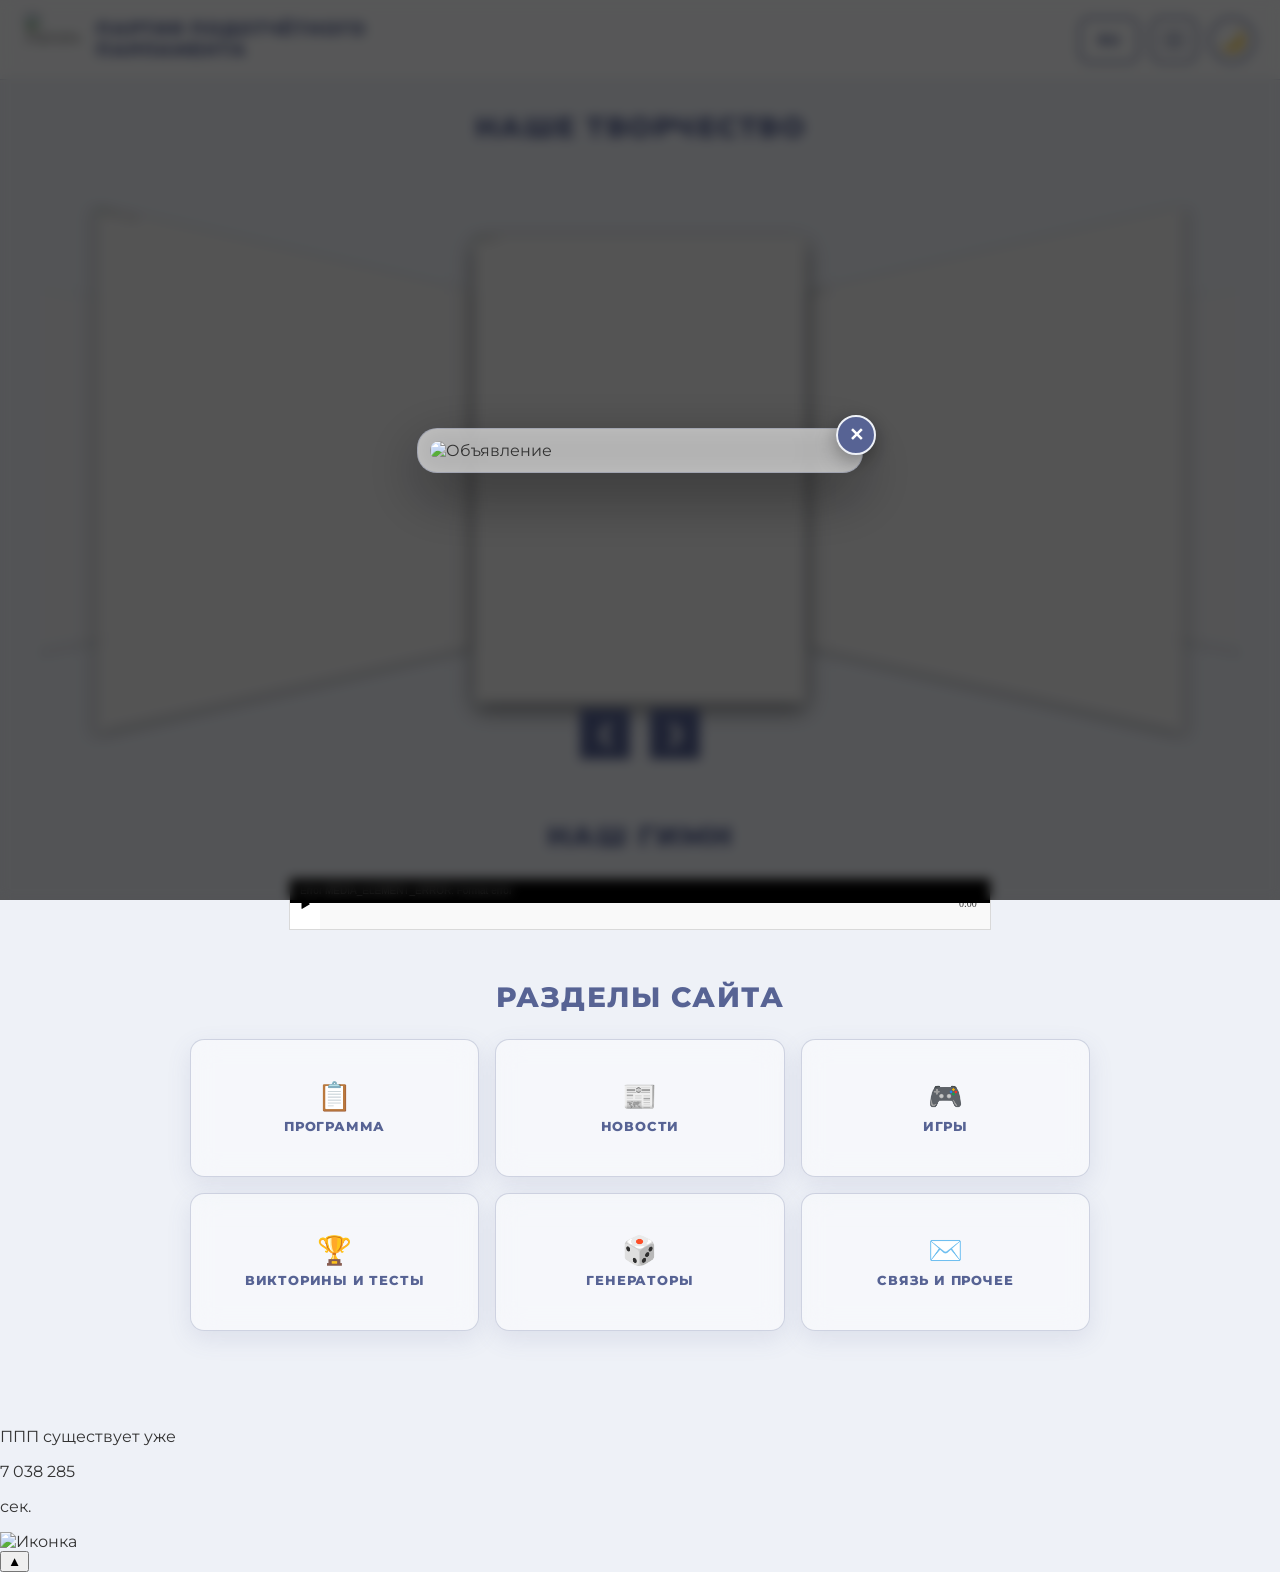
==== commit 1ea1b5f6: "Add files via upload" ====
--- a/index.html
+++ b/index.html
@@ -19,18 +19,15 @@
 </head>
 <body>
 
-  <!-- Лучи от логотипа -->
   <div class="rays-overlay" id="raysOverlay"></div>
 
-  <!-- Попап -->
-  <div class="popup-overlay" id="popupOverlay">
+  <div class="popup-overlay hidden" id="popupOverlay">
     <div class="popup-box">
       <button class="popup-close" id="popupClose" aria-label="Закрыть">✕</button>
       <img src="https://lh3.googleusercontent.com/d/10x4zfZ67liKVVdUIbvSLd7NLG13mK0qn" alt="Объявление" class="popup-image">
     </div>
   </div>
 
-  <!-- Шапка -->
   <header class="site-header">
     <a href="index.html" class="header-left" id="logoLink">
       <img src="https://lh3.googleusercontent.com/d/1KRb9pi-oAD3qofva0diEfKu99MLGGNY4" alt="Логотип" class="site-logo" id="siteLogo">
@@ -60,14 +57,14 @@
     </div>
   </header>
 
-  <!-- Бургер-меню (на главной — ссылки на страницы) -->
+  <!-- Бургер-меню: везде ссылки на все разделы -->
   <nav class="side-nav" id="sideNav">
     <a href="program.html" class="nav-link" data-i18n="nav.program">Программа</a>
+    <a href="news.html" class="nav-link" data-i18n="nav.news">Новости</a>
     <a href="games.html" class="nav-link" data-i18n="nav.games">Игры</a>
     <a href="quizzes.html" class="nav-link" data-i18n="nav.quizzes">Викторины и тесты</a>
     <a href="generators.html" class="nav-link" data-i18n="nav.generator">Генераторы</a>
-    <a href="other.html" class="nav-link" data-i18n="nav.other">Прочее</a>
-    <a href="contact.html" class="nav-link" data-i18n="nav.contact">Связь</a>
+    <a href="contact.html" class="nav-link" data-i18n="nav.contactOther">Связь и прочее</a>
   </nav>
   <div class="side-nav-overlay" id="sideNavOverlay"></div>
 
@@ -75,7 +72,6 @@
 
     <div class="parallax-bg" id="parallaxBg"></div>
 
-    <!-- Карусель -->
     <h2 class="section-title reveal" id="creativity" data-i18n="section.creativity">Наше творчество</h2>
 
     <div class="coverflow-container reveal">
@@ -111,14 +107,12 @@
       </div>
     </div>
 
-    <!-- Гимн -->
     <h2 class="section-title reveal" data-i18n="section.hymn">Наш гимн</h2>
 
     <div class="player-wrapper reveal">
       <div id="my-player"></div>
     </div>
 
-    <!-- Меню разделов под гимном -->
     <h2 class="section-title reveal" data-i18n="section.sections">Разделы сайта</h2>
 
     <div class="sections-menu reveal">
@@ -126,38 +120,36 @@
         <span class="section-card-icon">📋</span>
         <span class="section-card-title" data-i18n="nav.program">Программа</span>
       </a>
+      <a href="news.html" class="section-card">
+        <span class="section-card-icon">📰</span>
+        <span class="section-card-title" data-i18n="nav.news">Новости</span>
+      </a>
       <a href="games.html" class="section-card">
         <span class="section-card-icon">🎮</span>
         <span class="section-card-title" data-i18n="nav.games">Игры</span>
       </a>
       <a href="quizzes.html" class="section-card">
-        <span class="section-card-icon">🧠</span>
+        <span class="section-card-icon">🏆</span>
         <span class="section-card-title" data-i18n="nav.quizzes">Викторины и тесты</span>
       </a>
       <a href="generators.html" class="section-card">
         <span class="section-card-icon">🎲</span>
         <span class="section-card-title" data-i18n="nav.generator">Генераторы</span>
       </a>
-      <a href="other.html" class="section-card">
-        <span class="section-card-icon">📚</span>
-        <span class="section-card-title" data-i18n="nav.other">Прочее</span>
-      </a>
       <a href="contact.html" class="section-card">
         <span class="section-card-icon">✉️</span>
-        <span class="section-card-title" data-i18n="nav.contact">Связь</span>
+        <span class="section-card-title" data-i18n="nav.contactOther">Связь и прочее</span>
       </a>
     </div>
 
   </main>
 
-  <!-- Счётчик секунд -->
   <section class="counter-section">
     <p class="counter-label" data-i18n="counter.label">ППП существует уже</p>
     <div class="counter-value" id="counterValue">0</div>
     <p class="counter-unit" data-i18n="counter.unit">сек.</p>
   </section>
 
-  <!-- Орбита -->
   <div class="orbit-container">
     <div class="orbit">
       <img src="https://lh3.googleusercontent.com/d/10Ms2C-0KkkM_71LcEDsishBseBWGh4X1" alt="Иконка" class="orbit-icon">
@@ -166,7 +158,6 @@
 
   <button class="scroll-top" id="scrollTop" aria-label="Наверх">▲</button>
 
-  <!-- PLAYERJS -->
   <script src="playerjs.js" type="text/javascript"></script>
   <script>
     var player = new Playerjs({
--- a/style.css
+++ b/style.css
@@ -45,7 +45,9 @@
 html[lang="he"] .generator-slogan-text,
 html[lang="he"] .counter-label,
 html[lang="he"] .counter-value,
-html[lang="he"] .counter-unit {
+html[lang="he"] .counter-unit,
+html[lang="he"] .news-card-title,
+html[lang="he"] .news-card-text {
   font-family: 'Heebo', sans-serif;
 }
 
@@ -58,7 +60,9 @@
 html[lang="ar"] .generator-slogan-text,
 html[lang="ar"] .counter-label,
 html[lang="ar"] .counter-value,
-html[lang="ar"] .counter-unit {
+html[lang="ar"] .counter-unit,
+html[lang="ar"] .news-card-title,
+html[lang="ar"] .news-card-text {
   font-family: 'Cairo', sans-serif;
 }
 
@@ -94,8 +98,8 @@
 
 .rays-overlay .ray {
   position: absolute;
-  top: 55px;            /* примерно центр логотипа по вертикали */
-  left: 52px;           /* примерно центр логотипа по горизонтали */
+  top: 55px;
+  left: 52px;
   width: 200vmax;
   height: 8px;
   background: linear-gradient(90deg, rgba(87, 99, 148, 0.9), rgba(87, 99, 148, 0));
@@ -202,7 +206,7 @@
   display: flex;
   align-items: center;
   justify-content: space-between;
-  gap: 18px;
+  gap: 14px;
   padding: 0 25px;
   box-sizing: border-box;
   background: var(--bg-glass-strong);
@@ -216,7 +220,7 @@
 .header-left {
   display: flex;
   align-items: center;
-  gap: 18px;
+  gap: 16px;
   flex-shrink: 0;
   min-width: 0;
   text-decoration: none;
@@ -238,22 +242,18 @@
   transition: transform 0.3s ease;
 }
 
-.site-logo:hover {
-  transform: scale(1.05);
-}
+.site-logo:hover { transform: scale(1.05); }
 
 .site-title {
   font-family: 'Montserrat', sans-serif;
   font-weight: 800;
-  font-size: 20px;
+  font-size: 18px;
   letter-spacing: 1px;
   text-transform: uppercase;
   color: var(--accent);
   margin: 0;
   line-height: 1.15;
-  white-space: nowrap;
-  overflow: hidden;
-  text-overflow: ellipsis;
+  max-width: 360px;
 }
 
 /* ================= ПЕРЕКЛЮЧАТЕЛЬ ЯЗЫКА ================= */
@@ -299,11 +299,7 @@
   z-index: 1000;
 }
 
-.lang-menu.open {
-  opacity: 1;
-  visibility: visible;
-  transform: translateY(0);
-}
+.lang-menu.open { opacity: 1; visibility: visible; transform: translateY(0); }
 
 .lang-option {
   padding: 10px 14px;
@@ -320,10 +316,7 @@
 }
 
 .lang-option:hover,
-.lang-option.active {
-  background: var(--accent);
-  color: #ffffff;
-}
+.lang-option.active { background: var(--accent); color: #ffffff; }
 
 /* ================= БУРГЕР ================= */
 .burger-btn {
@@ -353,7 +346,6 @@
 }
 
 .burger-btn:hover span { background: #ffffff; }
-
 .burger-btn.active span:nth-child(1) { transform: translateY(7px) rotate(45deg); }
 .burger-btn.active span:nth-child(2) { opacity: 0; }
 .burger-btn.active span:nth-child(3) { transform: translateY(-7px) rotate(-45deg); }
@@ -525,12 +517,7 @@
   background: #f0f0f0;
 }
 
-.cover-card img {
-  width: 100%; height: 100%;
-  object-fit: cover;
-  pointer-events: none;
-  display: block;
-}
+.cover-card img { width: 100%; height: 100%; object-fit: cover; pointer-events: none; display: block; }
 
 .cover-card.active {
   opacity: 1;
@@ -540,33 +527,10 @@
   filter: blur(0);
 }
 
-.cover-card.prev-1 {
-  opacity: 0.85;
-  transform: translateX(-320px) scale(0.30) rotateY(38deg);
-  z-index: 9;
-  filter: blur(2px);
-}
-
-.cover-card.prev-2 {
-  opacity: 0.45;
-  transform: translateX(-540px) scale(0.24) rotateY(50deg);
-  z-index: 8;
-  filter: blur(4px);
-}
-
-.cover-card.next-1 {
-  opacity: 0.85;
-  transform: translateX(320px) scale(0.30) rotateY(-38deg);
-  z-index: 9;
-  filter: blur(2px);
-}
-
-.cover-card.next-2 {
-  opacity: 0.45;
-  transform: translateX(540px) scale(0.24) rotateY(-50deg);
-  z-index: 8;
-  filter: blur(4px);
-}
+.cover-card.prev-1 { opacity: 0.85; transform: translateX(-320px) scale(0.30) rotateY(38deg); z-index: 9; filter: blur(2px); }
+.cover-card.prev-2 { opacity: 0.45; transform: translateX(-540px) scale(0.24) rotateY(50deg); z-index: 8; filter: blur(4px); }
+.cover-card.next-1 { opacity: 0.85; transform: translateX(320px) scale(0.30) rotateY(-38deg); z-index: 9; filter: blur(2px); }
+.cover-card.next-2 { opacity: 0.45; transform: translateX(540px) scale(0.24) rotateY(-50deg); z-index: 8; filter: blur(4px); }
 
 .controls {
   position: absolute;
@@ -593,11 +557,7 @@
   transition: all 0.3s ease;
 }
 
-.nav-btn:hover {
-  background: var(--bg-color);
-  color: var(--accent);
-  transform: scale(1.08);
-}
+.nav-btn:hover { background: var(--bg-color); color: var(--accent); transform: scale(1.08); }
 
 /* ================= ПЛЕЕР ================= */
 .player-wrapper {
@@ -607,17 +567,14 @@
   margin: 20px 0;
 }
 
-#my-player {
-  width: 100%;
-  max-width: 700px;
-}
+#my-player { width: 100%; max-width: 700px; }
 
 /* ================= МЕНЮ РАЗДЕЛОВ (под гимном) ================= */
 .sections-menu {
   display: grid;
   grid-template-columns: repeat(3, 1fr);
-  gap: 20px;
-  max-width: 1000px;
+  gap: 16px;
+  max-width: 900px;
   margin: 10px auto 0 auto;
 }
 
@@ -626,36 +583,33 @@
   flex-direction: column;
   align-items: center;
   justify-content: center;
-  gap: 12px;
-  padding: 30px 20px;
+  gap: 8px;
+  padding: 18px 12px;
   background: var(--bg-glass);
   backdrop-filter: blur(14px);
   -webkit-backdrop-filter: blur(14px);
   border: 1px solid var(--border-color);
-  border-radius: 16px;
+  border-radius: 14px;
   box-shadow: 0 8px 25px var(--shadow-color);
   text-decoration: none;
   color: var(--text-color);
   transition: all 0.3s ease;
-  min-height: 140px;
+  min-height: 100px;
 }
 
 .section-card:hover {
-  transform: translateY(-6px);
-  box-shadow: 0 14px 35px var(--shadow-color);
+  transform: translateY(-4px);
+  box-shadow: 0 12px 30px var(--shadow-color);
   border-color: var(--accent);
 }
 
-.section-card-icon {
-  font-size: 36px;
-  line-height: 1;
-}
+.section-card-icon { font-size: 28px; line-height: 1; }
 
 .section-card-title {
   font-family: 'Montserrat', sans-serif;
   font-weight: 800;
-  font-size: 16px;
-  letter-spacing: 1px;
+  font-size: 13px;
+  letter-spacing: 0.8px;
   text-transform: uppercase;
   color: var(--accent);
   text-align: center;
@@ -684,10 +638,7 @@
   transition: transform 0.3s ease, box-shadow 0.3s ease;
 }
 
-.grid-cell:hover {
-  transform: translateY(-4px);
-  box-shadow: 0 14px 35px var(--shadow-color);
-}
+.grid-cell:hover { transform: translateY(-4px); box-shadow: 0 14px 35px var(--shadow-color); }
 
 .cell-number {
   position: absolute;
@@ -708,100 +659,76 @@
   margin: 0;
 }
 
-/* ================= СЧЁТЧИК СЕКУНД ================= */
-.counter-section {
+/* ================= НОВОСТИ ================= */
+.news-carousel {
+  position: relative;
   width: 100%;
-  padding: 60px 20px;
+  max-width: 1100px;
+  margin: 10px auto 0 auto;
+  display: flex;
+  align-items: center;
+  gap: 12px;
+}
+
+.news-track-wrapper {
+  flex: 1;
+  overflow: hidden;
+  border-radius: 20px;
+}
+
+.news-track {
+  display: flex;
+  transition: transform 0.5s cubic-bezier(0.2, 0.8, 0.2, 1);
+  will-change: transform;
+}
+
+.news-card {
+  flex: 0 0 100%;
   box-sizing: border-box;
-  text-align: center;
-  background: var(--bg-glass-strong);
+  padding: 40px;
+  background: var(--bg-glass);
   backdrop-filter: blur(14px);
   -webkit-backdrop-filter: blur(14px);
-  border-top: 1px solid var(--border-color);
-  border-bottom: 1px solid var(--border-color);
+  border: 1px solid var(--border-color);
+  border-radius: 20px;
+  box-shadow: 0 8px 25px var(--shadow-color);
+  min-height: 360px;
   display: flex;
   flex-direction: column;
-  align-items: center;
-  gap: 10px;
-}
-
-.counter-label {
+  gap: 16px;
+}
+
+.news-card-title {
   font-family: 'Montserrat', sans-serif;
   font-weight: 800;
-  font-size: 24px;
-  letter-spacing: 1.5px;
-  text-transform: uppercase;
+  font-size: 26px;
   color: var(--accent);
   margin: 0;
-}
-
-.counter-value {
-  font-family: 'Montserrat', sans-serif;
-  font-weight: 900;
-  font-size: clamp(48px, 10vw, 120px);
-  letter-spacing: 2px;
-  color: var(--accent);
-  line-height: 1;
-  word-break: break-all;
-}
-
-.counter-unit {
-  font-family: 'Montserrat', sans-serif;
-  font-weight: 800;
-  font-size: 20px;
-  letter-spacing: 2px;
-  text-transform: uppercase;
+  line-height: 1.3;
+}
+
+.news-card-date {
+  font-family: 'Montserrat', sans-serif;
+  font-weight: 700;
+  font-size: 14px;
   color: var(--accent);
   opacity: 0.7;
   margin: 0;
-}
-
-/* ================= ОРБИТА ================= */
-.orbit-container {
-  width: 100%;
-  height: 260px;
-  position: relative;
-  overflow: hidden;
-  background: var(--bg-glass-strong);
-  backdrop-filter: blur(12px);
-  -webkit-backdrop-filter: blur(12px);
-  border-top: 1px solid var(--border-color);
-  display: flex;
-  justify-content: center;
-  align-items: center;
-}
-
-.orbit {
-  position: relative;
-  width: 180px; height: 180px;
-  animation: orbit-rotate 8s linear infinite;
-}
-
-.orbit-icon {
-  position: absolute;
-  top: 50%; left: 50%;
-  width: 80px; height: 80px;
-  object-fit: contain;
-  margin-left: -40px;
-  margin-top: -40px;
-  animation: orbit-counter-rotate 8s linear infinite;
-}
-
-@keyframes orbit-rotate {
-  0% { transform: rotate(0deg); }
-  100% { transform: rotate(360deg); }
-}
-
-@keyframes orbit-counter-rotate {
-  0% { transform: translateX(90px) rotate(0deg); }
-  100% { transform: translateX(90px) rotate(-360deg); }
-}
-
-/* ================= КНОПКА НАВЕРХ ================= */
-.scroll-top {
-  position: fixed;
-  bottom: 30px; right: 30px;
-  width: 54px; height: 54px;
+  letter-spacing: 1px;
+}
+
+.news-card-text {
+  font-family: 'Montserrat', sans-serif;
+  font-weight: 600;
+  font-size: 16px;
+  line-height: 1.6;
+  color: var(--text-color);
+  margin: 0;
+}
+
+.news-arrow {
+  flex-shrink: 0;
+  width: 52px; height: 52px;
   background: var(--accent);
   color: #ffffff;
   border: 2px solid var(--accent);
@@ -812,42 +739,33 @@
   display: flex;
   justify-content: center;
   align-items: center;
-  box-shadow: 0 6px 20px var(--shadow-color);
-  opacity: 0;
-  visibility: hidden;
-  transform: translateY(20px);
-  transition: all 0.35s ease;
-  z-index: 998;
-}
-
-.scroll-top.visible {
-  opacity: 1;
-  visibility: visible;
-  transform: translateY(0);
-}
-
-.scroll-top:hover {
+  transition: all 0.3s ease;
+}
+
+.news-arrow:hover {
   background: var(--bg-color);
   color: var(--accent);
-  transform: translateY(-4px) scale(1.08);
-}
-
-/* ================= RTL ================= */
-body[dir="rtl"] .side-nav {
-  right: auto;
-  left: 0;
-  transform: translateX(-100%);
-  border-left: none;
-  border-right: 1px solid var(--border-color);
-}
-
-body[dir="rtl"] .side-nav.open { transform: translateX(0); }
-body[dir="rtl"] .nav-link { text-align: left; }
-body[dir="rtl"] .lang-menu { right: auto; left: 0; }
-body[dir="rtl"] .lang-option { text-align: right; }
-body[dir="rtl"] .scroll-top { right: auto; left: 30px; }
-body[dir="rtl"] .cell-number { left: auto; right: 22px; }
-body[dir="rtl"] .rays-overlay .ray {
-  transform-origin: 100% 50%;
-  background: linear-gradient(270deg, rgba(87, 99, 148, 0.9), rgba(87, 99, 148, 0));
+  transform: scale(1.08);
+}
+
+.news-dots {
+  display: flex;
+  justify-content: center;
+  gap: 10px;
+  margin-top: 20px;
+}
+
+.news-dot {
+  width: 12px; height: 12px;
+  border-radius: 50%;
+  background: var(--border-color);
+  cursor: pointer;
+  transition: all 0.3s ease;
+  border: none;
+  padding: 0;
+}
+
+.news-dot.active {
+  background: var(--accent);
+  transform: scale(1.2);
 }
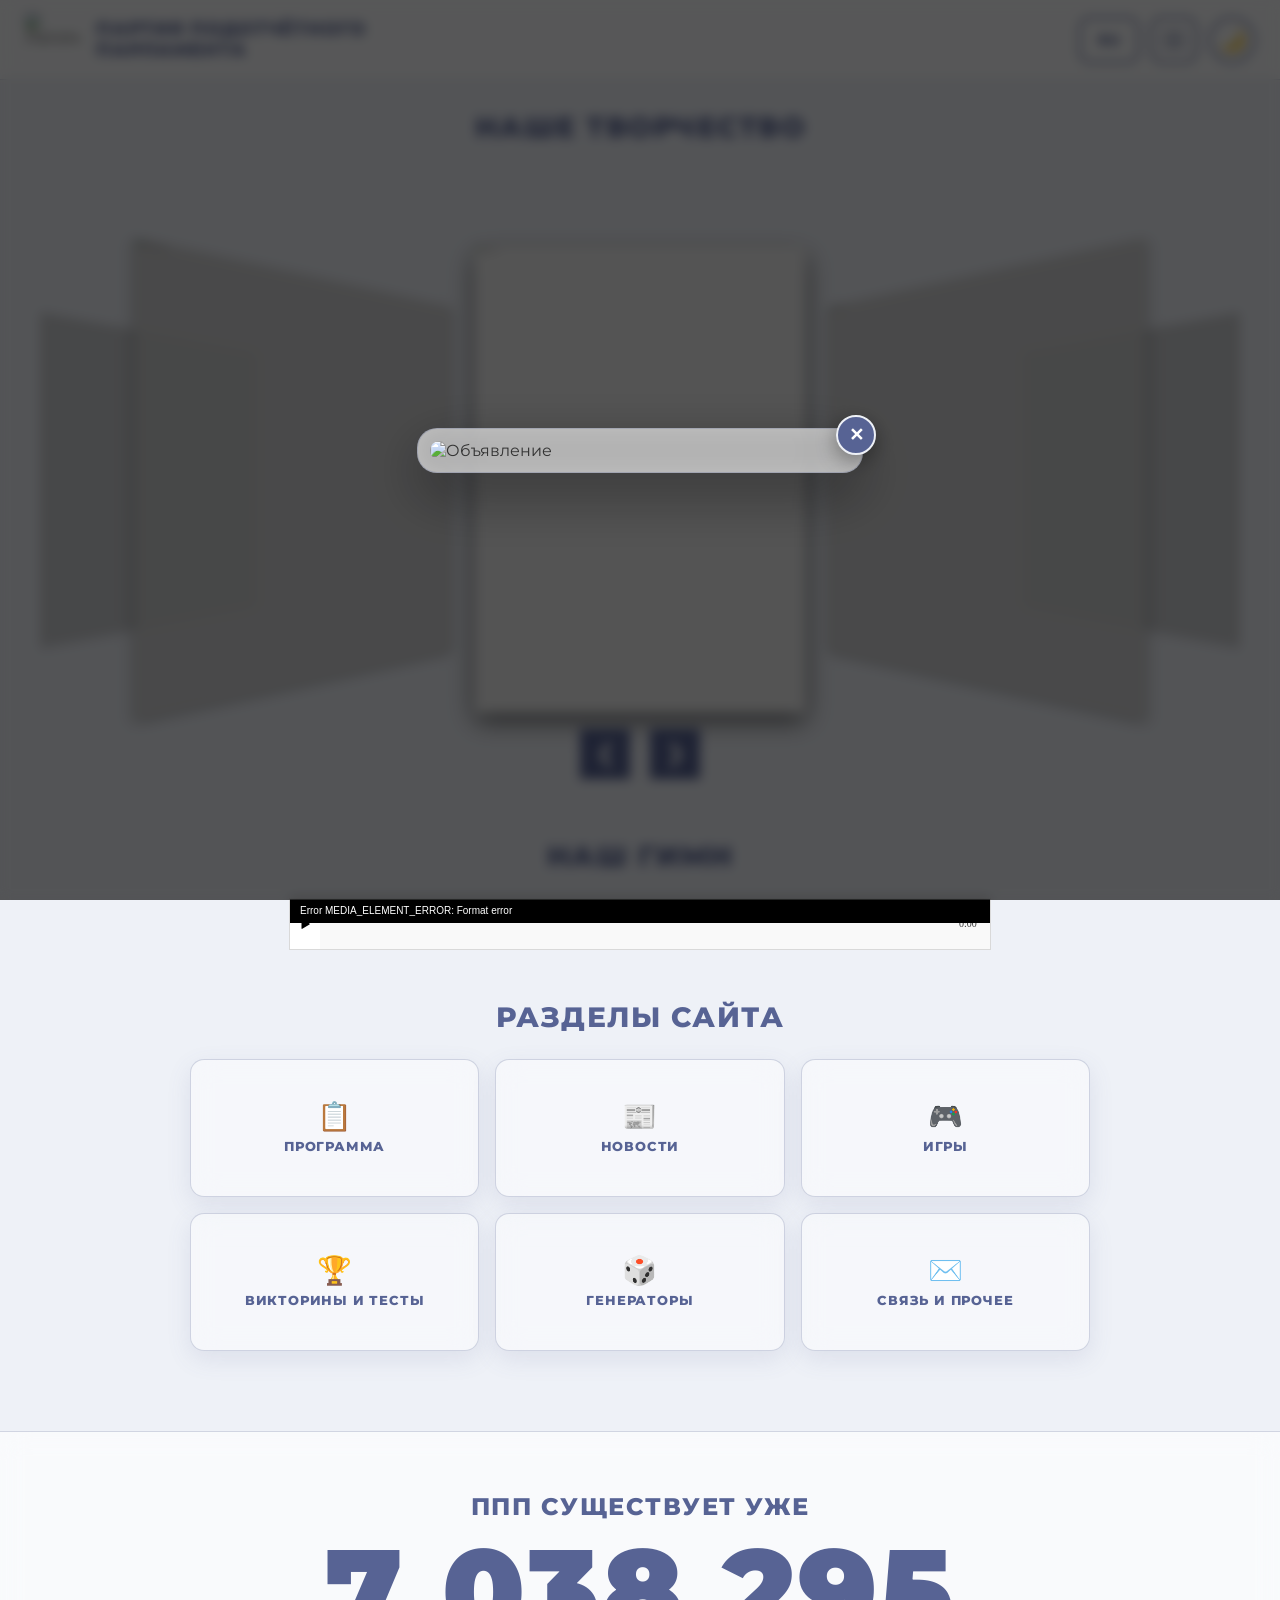
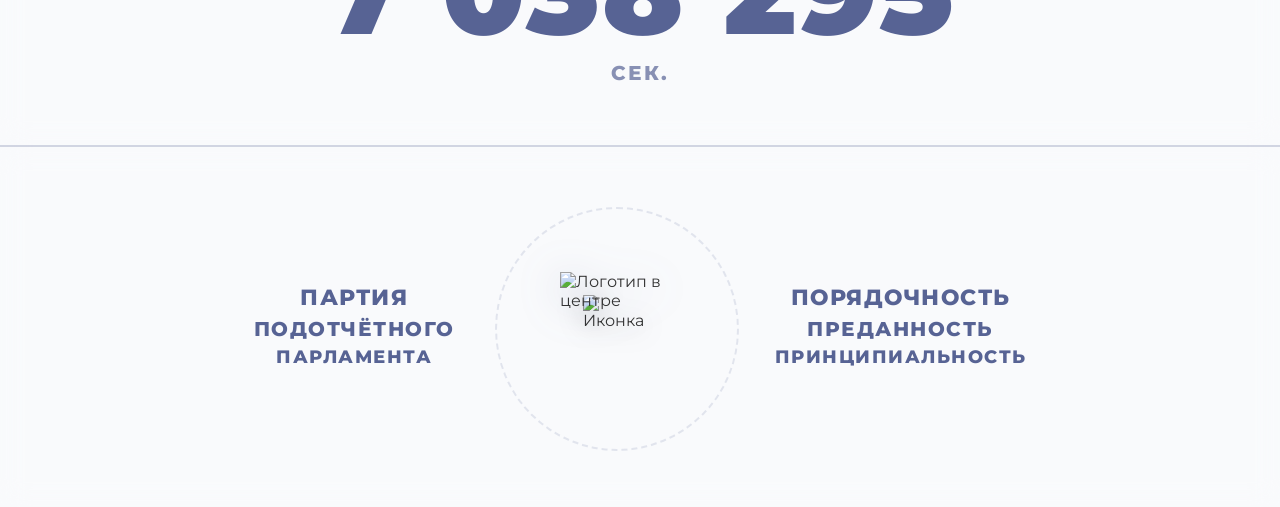
==== commit 9f470876: "Add files via upload" ====
--- a/index.html
+++ b/index.html
@@ -15,7 +15,12 @@
   <link rel="preconnect" href="https://fonts.gstatic.com" crossorigin>
   <link href="https://fonts.googleapis.com/css2?family=Montserrat:wght@400;700;800;900&family=Heebo:wght@400;700;800;900&family=Cairo:wght@400;700;800;900&display=swap" rel="stylesheet">
 
-  <link rel="stylesheet" href="style.css" />
+  <!-- CSS по разделам -->
+  <link rel="stylesheet" href="css/base.css">
+  <link rel="stylesheet" href="css/header.css">
+  <link rel="stylesheet" href="css/carousel.css">
+  <link rel="stylesheet" href="css/orbit.css">
+  <link rel="stylesheet" href="css/responsive.css">
 </head>
 <body>
 
@@ -57,7 +62,6 @@
     </div>
   </header>
 
-  <!-- Бургер-меню: везде ссылки на все разделы -->
   <nav class="side-nav" id="sideNav">
     <a href="program.html" class="nav-link" data-i18n="nav.program">Программа</a>
     <a href="news.html" class="nav-link" data-i18n="nav.news">Новости</a>
@@ -100,6 +104,15 @@
         <div class="cover-card" data-index="7">
           <img src="https://lh3.googleusercontent.com/d/1xmhoJLvMsoODrU9KX19RNKkVkL16oaIr" alt="Фото 8">
         </div>
+        <div class="cover-card" data-index="8">
+          <img src="https://lh3.googleusercontent.com/d/1JrLc6g69cyIukGMgnyNOX-LhKSElx1oh" alt="Фото 9">
+        </div>
+        <div class="cover-card" data-index="9">
+          <img src="https://lh3.googleusercontent.com/d/1KoWXQ5kdLCUt9BKJAeHi6m1egcuVKuDp" alt="Фото 10">
+        </div>
+        <div class="cover-card" data-index="10">
+          <img src="https://lh3.googleusercontent.com/d/1jpfPoOZOLIGZF16b13VGuWC4X6I5ggId" alt="Фото 11">
+        </div>
       </div>
       <div class="controls">
         <button class="nav-btn" id="prevBtn">❮</button>
@@ -150,9 +163,25 @@
     <p class="counter-unit" data-i18n="counter.unit">сек.</p>
   </section>
 
-  <div class="orbit-container">
-    <div class="orbit">
-      <img src="https://lh3.googleusercontent.com/d/10Ms2C-0KkkM_71LcEDsishBseBWGh4X1" alt="Иконка" class="orbit-icon">
+  <!-- Орбита с лого, надписями слева и справа -->
+  <div class="orbit-section">
+    <div class="orbit-left">
+      <span>Партия</span>
+      <span>Подотчётного</span>
+      <span>Парламента</span>
+    </div>
+
+    <div class="orbit-container">
+      <img src="https://lh3.googleusercontent.com/d/1KRb9pi-oAD3qofva0diEfKu99MLGGNY4" alt="Логотип в центре" class="orbit-center-logo">
+      <div class="orbit">
+        <img src="https://lh3.googleusercontent.com/d/10Ms2C-0KkkM_71LcEDsishBseBWGh4X1" alt="Иконка" class="orbit-icon">
+      </div>
+    </div>
+
+    <div class="orbit-right">
+      <span>Порядочность</span>
+      <span>Преданность</span>
+      <span>Принципиальность</span>
     </div>
   </div>
 
@@ -166,6 +195,9 @@
     });
   </script>
 
-  <script src="script.js"></script>
+  <!-- JS по страницам -->
+  <script src="js/translations.js"></script>
+  <script src="js/main.js"></script>
+  <script src="js/index.js"></script>
 </body>
 </html>
--- a/css/base.css
+++ b/css/base.css
@@ -0,0 +1,352 @@
+/* ================= ПЕРЕМЕННЫЕ ТЕМ ================= */
+:root {
+  --bg-color: #eef1f7;
+  --bg-glass: rgba(255, 255, 255, 0.45);
+  --bg-glass-strong: rgba(255, 255, 255, 0.65);
+  --text-color: #333;
+  --border-color: rgba(87, 99, 148, 0.25);
+  --shadow-color: rgba(87, 99, 148, 0.12);
+  --accent: #576394;
+  --accent-dark: #3e4a7c;
+  --canvas-bg: #ffffff;
+}
+
+body.dark {
+  --bg-color: #1a1d2e;
+  --bg-glass: rgba(40, 45, 70, 0.55);
+  --bg-glass-strong: rgba(40, 45, 70, 0.75);
+  --text-color: #e0e4f0;
+  --border-color: rgba(120, 135, 200, 0.3);
+  --shadow-color: rgba(0, 0, 0, 0.4);
+  --accent: #7a86b8;
+  --accent-dark: #576394;
+  --canvas-bg: #2a2e45;
+}
+
+/* ================= БАЗА ================= */
+html, body {
+  margin: 0;
+  padding: 0;
+  min-height: 100%;
+  background: var(--bg-color);
+  overflow-x: hidden;
+  font-family: 'Montserrat', 'Heebo', 'Cairo', sans-serif;
+  color: var(--text-color);
+  transition: background-color 0.4s ease, color 0.4s ease;
+  scroll-behavior: smooth;
+}
+
+html[lang="he"] body,
+html[lang="he"] .site-title,
+html[lang="he"] .section-title,
+html[lang="he"] .nav-link,
+html[lang="he"] .game-title,
+html[lang="he"] .promise-text,
+html[lang="he"] .generator-slogan-text,
+html[lang="he"] .counter-label,
+html[lang="he"] .counter-value,
+html[lang="he"] .counter-unit,
+html[lang="he"] .news-card-title,
+html[lang="he"] .news-card-text,
+html[lang="he"] .horoscope-text {
+  font-family: 'Heebo', sans-serif;
+}
+
+html[lang="ar"] body,
+html[lang="ar"] .site-title,
+html[lang="ar"] .section-title,
+html[lang="ar"] .nav-link,
+html[lang="ar"] .game-title,
+html[lang="ar"] .promise-text,
+html[lang="ar"] .generator-slogan-text,
+html[lang="ar"] .counter-label,
+html[lang="ar"] .counter-value,
+html[lang="ar"] .counter-unit,
+html[lang="ar"] .news-card-title,
+html[lang="ar"] .news-card-text,
+html[lang="ar"] .horoscope-text {
+  font-family: 'Cairo', sans-serif;
+}
+
+/* ================= ПАРАЛЛАКС-ФОН ================= */
+.parallax-bg {
+  position: fixed;
+  top: 0; left: 0;
+  width: 100%; height: 100%;
+  z-index: -1;
+  pointer-events: none;
+  background:
+    radial-gradient(circle at 20% 30%, rgba(87, 99, 148, 0.15) 0%, transparent 40%),
+    radial-gradient(circle at 80% 70%, rgba(87, 99, 148, 0.12) 0%, transparent 45%),
+    radial-gradient(circle at 50% 90%, rgba(87, 99, 148, 0.08) 0%, transparent 50%);
+  will-change: transform;
+}
+
+/* ================= ОСНОВНОЙ КОНТЕНТ ================= */
+.main-content {
+  padding: 110px 40px 80px 40px;
+  box-sizing: border-box;
+  min-height: 100vh;
+  max-width: 1600px;
+  margin: 0 auto;
+  position: relative;
+}
+
+/* ================= ССЫЛКА «НА ГЛАВНУЮ» ================= */
+.back-link {
+  display: inline-flex;
+  align-items: center;
+  gap: 6px;
+  font-family: 'Montserrat', sans-serif;
+  font-weight: 700;
+  font-size: 14px;
+  letter-spacing: 1px;
+  text-transform: uppercase;
+  color: var(--accent);
+  text-decoration: none;
+  padding: 10px 18px;
+  border-radius: 10px;
+  border: 1px solid var(--border-color);
+  background: var(--bg-glass);
+  margin-bottom: 20px;
+  transition: all 0.3s ease;
+}
+
+.back-link:hover {
+  background: var(--accent);
+  color: #ffffff;
+  transform: translateX(-4px);
+}
+
+/* ================= ЗАГОЛОВКИ ================= */
+.section-title {
+  font-family: 'Montserrat', sans-serif;
+  font-weight: 800;
+  font-size: 28px;
+  letter-spacing: 1.5px;
+  text-transform: uppercase;
+  color: var(--accent);
+  text-align: center;
+  margin: 50px 0 25px 0;
+  scroll-margin-top: 100px;
+}
+
+.section-title:first-of-type { margin-top: 0; }
+.section-title-prog { margin-top: 70px; }
+
+/* ================= АНИМАЦИЯ ПОЯВЛЕНИЯ ================= */
+.reveal {
+  opacity: 0;
+  transform: translateY(40px);
+  transition: opacity 0.8s ease, transform 0.8s ease;
+}
+
+.reveal.visible { opacity: 1; transform: translateY(0); }
+
+/* ================= ЛУЧИ ОТ ЛОГОТИПА ================= */
+.rays-overlay {
+  position: fixed;
+  inset: 0;
+  pointer-events: none;
+  z-index: 99999;
+  opacity: 0;
+  visibility: hidden;
+  overflow: hidden;
+}
+
+.rays-overlay.active { opacity: 1; visibility: visible; }
+
+.rays-overlay .ray {
+  position: absolute;
+  top: 55px;
+  left: 52px;
+  width: 200vmax;
+  height: 8px;
+  background: linear-gradient(90deg, rgba(87, 99, 148, 0.9), rgba(87, 99, 148, 0));
+  transform-origin: 0 50%;
+  transform: rotate(var(--angle)) scaleX(0);
+  border-radius: 4px;
+  animation: ray-shoot 1.5s ease-out forwards;
+  filter: blur(1px);
+}
+
+@keyframes ray-shoot {
+  0%   { transform: rotate(var(--angle)) scaleX(0); opacity: 1; }
+  30%  { transform: rotate(var(--angle)) scaleX(1); opacity: 1; }
+  100% { transform: rotate(var(--angle)) scaleX(1); opacity: 0; }
+}
+
+/* ================= ВСПЛЫВАЮЩЕЕ ОКНО ================= */
+.popup-overlay {
+  position: fixed;
+  inset: 0;
+  background: rgba(0, 0, 0, 0.65);
+  backdrop-filter: blur(6px);
+  -webkit-backdrop-filter: blur(6px);
+  display: flex;
+  justify-content: center;
+  align-items: center;
+  z-index: 9999;
+  opacity: 1;
+  transition: opacity 0.3s ease;
+  padding: 20px;
+  box-sizing: border-box;
+}
+
+.popup-overlay.hidden {
+  opacity: 0;
+  visibility: hidden;
+  pointer-events: none;
+}
+
+.popup-box {
+  position: relative;
+  background: var(--bg-glass-strong);
+  backdrop-filter: blur(14px);
+  -webkit-backdrop-filter: blur(14px);
+  border: 1px solid var(--border-color);
+  border-radius: 20px;
+  box-shadow: 0 20px 60px rgba(0, 0, 0, 0.4);
+  padding: 12px;
+  max-width: 420px;
+  width: 100%;
+  max-height: 90vh;
+  display: flex;
+  justify-content: center;
+  align-items: center;
+  animation: popup-appear 0.35s cubic-bezier(0.2, 0.8, 0.2, 1);
+}
+
+@keyframes popup-appear {
+  from { opacity: 0; transform: scale(0.85); }
+  to   { opacity: 1; transform: scale(1); }
+}
+
+.popup-image {
+  width: 100%;
+  height: auto;
+  max-height: calc(90vh - 24px);
+  border-radius: 14px;
+  display: block;
+  object-fit: contain;
+}
+
+.popup-close {
+  position: absolute;
+  top: -14px; right: -14px;
+  width: 40px; height: 40px;
+  border-radius: 50%;
+  background: var(--accent);
+  color: #ffffff;
+  border: 2px solid var(--bg-color);
+  font-size: 18px;
+  font-weight: 800;
+  cursor: pointer;
+  display: flex;
+  justify-content: center;
+  align-items: center;
+  transition: all 0.25s ease;
+  box-shadow: 0 6px 20px rgba(0, 0, 0, 0.35);
+  line-height: 1;
+  padding: 0;
+}
+
+.popup-close:hover {
+  background: var(--bg-color);
+  color: var(--accent);
+  transform: scale(1.1) rotate(90deg);
+}
+
+/* ================= СЧЁТЧИК СЕКУНД ================= */
+.counter-section {
+  width: 100%;
+  padding: 60px 20px;
+  box-sizing: border-box;
+  text-align: center;
+  background: var(--bg-glass-strong);
+  backdrop-filter: blur(14px);
+  -webkit-backdrop-filter: blur(14px);
+  border-top: 1px solid var(--border-color);
+  border-bottom: 1px solid var(--border-color);
+  display: flex;
+  flex-direction: column;
+  align-items: center;
+  gap: 10px;
+}
+
+.counter-label {
+  font-family: 'Montserrat', sans-serif;
+  font-weight: 800;
+  font-size: 24px;
+  letter-spacing: 1.5px;
+  text-transform: uppercase;
+  color: var(--accent);
+  margin: 0;
+}
+
+.counter-value {
+  font-family: 'Montserrat', sans-serif;
+  font-weight: 900;
+  font-size: clamp(48px, 10vw, 120px);
+  letter-spacing: 2px;
+  color: var(--accent);
+  line-height: 1;
+  word-break: break-all;
+}
+
+.counter-unit {
+  font-family: 'Montserrat', sans-serif;
+  font-weight: 800;
+  font-size: 20px;
+  letter-spacing: 2px;
+  text-transform: uppercase;
+  color: var(--accent);
+  opacity: 0.7;
+  margin: 0;
+}
+
+/* ================= КНОПКА НАВЕРХ ================= */
+.scroll-top {
+  position: fixed;
+  bottom: 30px; right: 30px;
+  width: 54px; height: 54px;
+  background: var(--accent);
+  color: #ffffff;
+  border: 2px solid var(--accent);
+  border-radius: 50%;
+  font-size: 22px;
+  font-weight: 700;
+  cursor: pointer;
+  display: flex;
+  justify-content: center;
+  align-items: center;
+  box-shadow: 0 6px 20px var(--shadow-color);
+  opacity: 0;
+  visibility: hidden;
+  transform: translateY(20px);
+  transition: all 0.35s ease;
+  z-index: 998;
+}
+
+.scroll-top.visible { opacity: 1; visibility: visible; transform: translateY(0); }
+.scroll-top:hover { background: var(--bg-color); color: var(--accent); transform: translateY(-4px) scale(1.08); }
+
+/* ================= RTL ================= */
+body[dir="rtl"] .side-nav {
+  right: auto;
+  left: 0;
+  transform: translateX(-100%);
+  border-left: none;
+  border-right: 1px solid var(--border-color);
+}
+
+body[dir="rtl"] .side-nav.open { transform: translateX(0); }
+body[dir="rtl"] .nav-link { text-align: left; }
+body[dir="rtl"] .lang-menu { right: auto; left: 0; }
+body[dir="rtl"] .lang-option { text-align: right; }
+body[dir="rtl"] .scroll-top { right: auto; left: 30px; }
+body[dir="rtl"] .cell-number { left: auto; right: 22px; }
+body[dir="rtl"] .rays-overlay .ray {
+  transform-origin: 100% 50%;
+  background: linear-gradient(270deg, rgba(87, 99, 148, 0.9), rgba(87, 99, 148, 0));
+}
--- a/css/header.css
+++ b/css/header.css
@@ -0,0 +1,222 @@
+/* ================= ШАПКА ================= */
+.site-header {
+  position: fixed;
+  top: 0; left: 0;
+  width: 100%;
+  height: 80px;
+  display: flex;
+  align-items: center;
+  justify-content: space-between;
+  gap: 14px;
+  padding: 0 25px;
+  box-sizing: border-box;
+  background: var(--bg-glass-strong);
+  backdrop-filter: blur(12px);
+  -webkit-backdrop-filter: blur(12px);
+  border-bottom: 1px solid var(--border-color);
+  z-index: 999;
+  transition: background 0.4s ease;
+}
+
+.header-left {
+  display: flex;
+  align-items: center;
+  gap: 16px;
+  flex-shrink: 0;
+  min-width: 0;
+  text-decoration: none;
+  color: inherit;
+}
+
+.header-right {
+  display: flex;
+  align-items: center;
+  gap: 12px;
+  flex-shrink: 0;
+}
+
+.site-logo {
+  height: 55px; width: 55px;
+  object-fit: contain;
+  flex-shrink: 0;
+  cursor: pointer;
+  transition: transform 0.3s ease;
+}
+
+.site-logo:hover { transform: scale(1.05); }
+
+.site-title {
+  font-family: 'Montserrat', sans-serif;
+  font-weight: 800;
+  font-size: 18px;
+  letter-spacing: 1px;
+  text-transform: uppercase;
+  color: var(--accent);
+  margin: 0;
+  line-height: 1.15;
+  max-width: 360px;
+}
+
+/* ================= ПЕРЕКЛЮЧАТЕЛЬ ЯЗЫКА ================= */
+.lang-switcher { position: relative; }
+
+.lang-btn {
+  height: 46px;
+  min-width: 60px;
+  padding: 0 14px;
+  border-radius: 10px;
+  background: var(--bg-glass);
+  border: 2px solid var(--accent);
+  color: var(--accent);
+  cursor: pointer;
+  font-family: 'Montserrat', sans-serif;
+  font-weight: 800;
+  font-size: 14px;
+  letter-spacing: 1px;
+  transition: all 0.3s ease;
+}
+
+.lang-btn:hover { background: var(--accent); color: #ffffff; }
+
+.lang-menu {
+  position: absolute;
+  top: calc(100% + 8px);
+  right: 0;
+  min-width: 160px;
+  background: var(--bg-glass-strong);
+  backdrop-filter: blur(14px);
+  -webkit-backdrop-filter: blur(14px);
+  border: 1px solid var(--border-color);
+  border-radius: 12px;
+  box-shadow: 0 8px 25px var(--shadow-color);
+  padding: 8px;
+  display: flex;
+  flex-direction: column;
+  gap: 4px;
+  opacity: 0;
+  visibility: hidden;
+  transform: translateY(-10px);
+  transition: all 0.25s ease;
+  z-index: 1000;
+}
+
+.lang-menu.open { opacity: 1; visibility: visible; transform: translateY(0); }
+
+.lang-option {
+  padding: 10px 14px;
+  background: transparent;
+  border: none;
+  border-radius: 8px;
+  font-family: 'Montserrat', 'Heebo', 'Cairo', sans-serif;
+  font-weight: 700;
+  font-size: 14px;
+  color: var(--text-color);
+  text-align: left;
+  cursor: pointer;
+  transition: all 0.2s ease;
+}
+
+.lang-option:hover,
+.lang-option.active { background: var(--accent); color: #ffffff; }
+
+/* ================= БУРГЕР ================= */
+.burger-btn {
+  width: 46px; height: 46px;
+  border-radius: 10px;
+  background: var(--bg-glass);
+  border: 2px solid var(--accent);
+  cursor: pointer;
+  display: flex;
+  flex-direction: column;
+  justify-content: center;
+  align-items: center;
+  gap: 5px;
+  padding: 0;
+  transition: all 0.3s ease;
+}
+
+.burger-btn:hover { background: var(--accent); }
+
+.burger-btn span {
+  display: block;
+  width: 22px;
+  height: 2px;
+  background: var(--accent);
+  border-radius: 2px;
+  transition: all 0.3s ease;
+}
+
+.burger-btn:hover span { background: #ffffff; }
+.burger-btn.active span:nth-child(1) { transform: translateY(7px) rotate(45deg); }
+.burger-btn.active span:nth-child(2) { opacity: 0; }
+.burger-btn.active span:nth-child(3) { transform: translateY(-7px) rotate(-45deg); }
+.burger-btn.active span { background: var(--accent); }
+
+/* ================= БОКОВОЕ МЕНЮ (СПРАВА) ================= */
+.side-nav {
+  position: fixed;
+  top: 0; right: 0;
+  width: 300px;
+  max-width: 80%;
+  height: 100vh;
+  background: var(--bg-glass-strong);
+  backdrop-filter: blur(16px);
+  -webkit-backdrop-filter: blur(16px);
+  border-left: 1px solid var(--border-color);
+  padding: 100px 20px 30px 20px;
+  box-sizing: border-box;
+  display: flex;
+  flex-direction: column;
+  gap: 8px;
+  transform: translateX(100%);
+  transition: transform 0.4s cubic-bezier(0.2, 0.8, 0.2, 1);
+  z-index: 1001;
+  overflow-y: auto;
+}
+
+.side-nav.open { transform: translateX(0); }
+
+.nav-link {
+  font-family: 'Montserrat', sans-serif;
+  font-weight: 700;
+  font-size: 16px;
+  letter-spacing: 0.8px;
+  text-transform: uppercase;
+  color: var(--text-color);
+  text-decoration: none;
+  padding: 14px 18px;
+  border-radius: 10px;
+  transition: all 0.25s ease;
+  text-align: right;
+}
+
+.nav-link:hover { background: var(--accent); color: #ffffff; }
+
+.side-nav-overlay {
+  position: fixed;
+  inset: 0;
+  background: rgba(0, 0, 0, 0.4);
+  opacity: 0;
+  visibility: hidden;
+  transition: all 0.3s ease;
+  z-index: 1000;
+}
+
+.side-nav-overlay.open { opacity: 1; visibility: visible; }
+
+/* ================= ПЕРЕКЛЮЧАТЕЛЬ ТЕМЫ ================= */
+.theme-toggle {
+  width: 46px; height: 46px;
+  border-radius: 50%;
+  background: var(--bg-glass);
+  border: 2px solid var(--accent);
+  cursor: pointer;
+  display: flex;
+  justify-content: center;
+  align-items: center;
+  font-size: 20px;
+  transition: all 0.3s ease;
+  flex-shrink: 0;
+}
+
+.theme-toggle:hover { background: var(--accent); transform: rotate(20deg) scale(1.1); }
--- a/css/carousel.css
+++ b/css/carousel.css
@@ -0,0 +1,185 @@
+/* ================= КАРУСЕЛЬ ФОТО (3D) ================= */
+.coverflow-container {
+  width: 100%;
+  height: 620px;
+  perspective: 2000px;
+  perspective-origin: 50% 50%;
+  display: flex;
+  justify-content: center;
+  align-items: center;
+  position: relative;
+  overflow: hidden;
+}
+
+.coverflow {
+  display: flex;
+  justify-content: center;
+  align-items: center;
+  position: relative;
+  width: 100%;
+  height: 100%;
+  transform-style: preserve-3d;
+}
+
+.cover-card {
+  position: absolute;
+  width: 1000px;
+  height: 1414px;
+  transition:
+    transform 0.6s cubic-bezier(0.2, 0.8, 0.2, 1),
+    opacity 0.6s ease,
+    filter 0.6s ease;
+  cursor: pointer;
+  border-radius: 0;
+  box-shadow: 0 10px 30px rgba(0, 0, 0, 0.35);
+  overflow: hidden;
+  opacity: 0;
+  transform: translateX(0) translateZ(-400px) scale(0.1) rotateY(0deg);
+  z-index: 0;
+  background: #f0f0f0;
+  transform-style: preserve-3d;
+  backface-visibility: hidden;
+}
+
+.cover-card img {
+  width: 100%;
+  height: 100%;
+  object-fit: cover;
+  pointer-events: none;
+  display: block;
+}
+
+/* Активная карточка — впереди, без наклона */
+.cover-card.active {
+  opacity: 1;
+  transform: translateX(0) translateZ(0) scale(0.33) rotateY(0deg);
+  z-index: 10;
+  box-shadow:
+    0 30px 70px rgba(0, 0, 0, 0.55),
+    0 0 0 1px rgba(255, 255, 255, 0.1);
+  filter: blur(0) brightness(1);
+}
+
+/* Ближние боковые — сильнее наклон, глубже в 3D */
+.cover-card.prev-1 {
+  opacity: 0.85;
+  transform: translateX(-340px) translateZ(-120px) scale(0.30) rotateY(45deg);
+  z-index: 9;
+  filter: blur(2px) brightness(0.85);
+}
+
+.cover-card.prev-2 {
+  opacity: 0.5;
+  transform: translateX(-580px) translateZ(-260px) scale(0.24) rotateY(58deg);
+  z-index: 8;
+  filter: blur(4px) brightness(0.7);
+}
+
+.cover-card.next-1 {
+  opacity: 0.85;
+  transform: translateX(340px) translateZ(-120px) scale(0.30) rotateY(-45deg);
+  z-index: 9;
+  filter: blur(2px) brightness(0.85);
+}
+
+.cover-card.next-2 {
+  opacity: 0.5;
+  transform: translateX(580px) translateZ(-260px) scale(0.24) rotateY(-58deg);
+  z-index: 8;
+  filter: blur(4px) brightness(0.7);
+}
+
+/* ================= КНОПКИ НАВИГАЦИИ ================= */
+.controls {
+  position: absolute;
+  bottom: 10px;
+  left: 50%;
+  transform: translateX(-50%);
+  display: flex;
+  gap: 20px;
+  z-index: 20;
+}
+
+.nav-btn {
+  background: var(--accent);
+  border: 2px solid var(--accent);
+  color: #ffffff;
+  width: 50px;
+  height: 50px;
+  border-radius: 0;
+  cursor: pointer;
+  display: flex;
+  justify-content: center;
+  align-items: center;
+  font-size: 22px;
+  font-weight: 700;
+  transition: all 0.3s ease;
+}
+
+.nav-btn:hover {
+  background: var(--bg-color);
+  color: var(--accent);
+  transform: scale(1.08);
+}
+
+/* ================= ПЛЕЕР ================= */
+.player-wrapper {
+  display: flex;
+  justify-content: center;
+  width: 100%;
+  margin: 20px 0;
+}
+
+#my-player {
+  width: 100%;
+  max-width: 700px;
+}
+
+/* ================= МЕНЮ РАЗДЕЛОВ (под гимном) ================= */
+.sections-menu {
+  display: grid;
+  grid-template-columns: repeat(3, 1fr);
+  gap: 16px;
+  max-width: 900px;
+  margin: 10px auto 0 auto;
+}
+
+.section-card {
+  display: flex;
+  flex-direction: column;
+  align-items: center;
+  justify-content: center;
+  gap: 8px;
+  padding: 18px 12px;
+  background: var(--bg-glass);
+  backdrop-filter: blur(14px);
+  -webkit-backdrop-filter: blur(14px);
+  border: 1px solid var(--border-color);
+  border-radius: 14px;
+  box-shadow: 0 8px 25px var(--shadow-color);
+  text-decoration: none;
+  color: var(--text-color);
+  transition: all 0.3s ease;
+  min-height: 100px;
+}
+
+.section-card:hover {
+  transform: translateY(-4px);
+  box-shadow: 0 12px 30px var(--shadow-color);
+  border-color: var(--accent);
+}
+
+.section-card-icon {
+  font-size: 28px;
+  line-height: 1;
+}
+
+.section-card-title {
+  font-family: 'Montserrat', sans-serif;
+  font-weight: 800;
+  font-size: 13px;
+  letter-spacing: 0.8px;
+  text-transform: uppercase;
+  color: var(--accent);
+  text-align: center;
+}
--- a/css/orbit.css
+++ b/css/orbit.css
@@ -0,0 +1,233 @@
+/* ================= БЛОК ОРБИТЫ (внизу главной) ================= */
+.orbit-section {
+  width: 100%;
+  min-height: 360px;
+  padding: 60px 20px;
+  box-sizing: border-box;
+  background: var(--bg-glass-strong);
+  backdrop-filter: blur(14px);
+  -webkit-backdrop-filter: blur(14px);
+  border-top: 1px solid var(--border-color);
+  display: flex;
+  justify-content: center;
+  align-items: center;
+  gap: 40px;
+  position: relative;
+  overflow: hidden;
+}
+
+/* Надписи слева и справа */
+.orbit-left,
+.orbit-right {
+  display: flex;
+  flex-direction: column;
+  justify-content: center;
+  align-items: center;
+  gap: 6px;
+  flex-shrink: 0;
+  min-width: 180px;
+  font-family: 'Montserrat', sans-serif;
+  font-weight: 800;
+  text-transform: uppercase;
+  color: var(--accent);
+  letter-spacing: 1.5px;
+  line-height: 1.2;
+  text-align: center;
+}
+
+.orbit-left span,
+.orbit-right span {
+  display: block;
+  font-size: 20px;
+}
+
+.orbit-left span:nth-child(1),
+.orbit-right span:nth-child(1) { font-size: 22px; }
+.orbit-left span:nth-child(2),
+.orbit-right span:nth-child(2) { font-size: 20px; }
+.orbit-left span:nth-child(3),
+.orbit-right span:nth-child(3) { font-size: 18px; }
+
+/* Контейнер круга */
+.orbit-container {
+  position: relative;
+  width: 240px;
+  height: 240px;
+  flex-shrink: 0;
+  display: flex;
+  justify-content: center;
+  align-items: center;
+}
+
+/* Лого в центре круга */
+.orbit-center-logo {
+  position: absolute;
+  top: 50%;
+  left: 50%;
+  transform: translate(-50%, -50%);
+  width: 110px;
+  height: 110px;
+  object-fit: contain;
+  z-index: 2;
+  pointer-events: none;
+  filter: drop-shadow(0 6px 20px rgba(87, 99, 148, 0.35));
+}
+
+/* Круг, по которому летает иконка */
+.orbit {
+  position: absolute;
+  top: 0;
+  left: 0;
+  width: 100%;
+  height: 100%;
+  animation: orbit-rotate 10s linear infinite;
+  transform-origin: center;
+}
+
+/* Летающая иконка */
+.orbit-icon {
+  position: absolute;
+  top: 50%;
+  left: 50%;
+  width: 64px;
+  height: 64px;
+  object-fit: contain;
+  margin-left: -32px;
+  margin-top: -32px;
+  animation: orbit-counter-rotate 10s linear infinite;
+  filter: drop-shadow(0 4px 12px rgba(0, 0, 0, 0.25));
+}
+
+/* Вращение круга */
+@keyframes orbit-rotate {
+  0%   { transform: rotate(0deg); }
+  100% { transform: rotate(360deg); }
+}
+
+/* Контр-вращение иконки, чтобы она не переворачивалась */
+@keyframes orbit-counter-rotate {
+  0%   { transform: translateX(120px) rotate(0deg); }
+  100% { transform: translateX(120px) rotate(-360deg); }
+}
+
+/* ================= ПУНКТИРНЫЙ КРУГ (опционально, как подсказка траектории) ================= */
+.orbit-container::before {
+  content: '';
+  position: absolute;
+  top: 50%;
+  left: 50%;
+  width: 240px;
+  height: 240px;
+  margin-left: -120px;
+  margin-top: -120px;
+  border: 2px dashed rgba(87, 99, 148, 0.15);
+  border-radius: 50%;
+  pointer-events: none;
+  z-index: 0;
+}
+
+/* ================= АДАПТИВ ================= */
+@media (max-width: 900px) {
+  .orbit-section {
+    gap: 24px;
+  }
+
+  .orbit-left,
+  .orbit-right {
+    min-width: 130px;
+  }
+
+  .orbit-left span,
+  .orbit-right span { font-size: 16px; }
+  .orbit-left span:nth-child(1),
+  .orbit-right span:nth-child(1) { font-size: 18px; }
+  .orbit-left span:nth-child(2),
+  .orbit-right span:nth-child(2) { font-size: 16px; }
+  .orbit-left span:nth-child(3),
+  .orbit-right span:nth-child(3) { font-size: 14px; }
+
+  .orbit-container {
+    width: 200px;
+    height: 200px;
+  }
+
+  .orbit-center-logo {
+    width: 90px;
+    height: 90px;
+  }
+
+  .orbit-icon {
+    width: 52px;
+    height: 52px;
+    margin-left: -26px;
+    margin-top: -26px;
+  }
+
+  @keyframes orbit-counter-rotate {
+    0%   { transform: translateX(100px) rotate(0deg); }
+    100% { transform: translateX(100px) rotate(-360deg); }
+  }
+
+  .orbit-container::before {
+    width: 200px;
+    height: 200px;
+    margin-left: -100px;
+    margin-top: -100px;
+  }
+}
+
+@media (max-width: 700px) {
+  .orbit-section {
+    flex-direction: column;
+    gap: 16px;
+    padding: 40px 15px;
+    min-height: auto;
+  }
+
+  .orbit-left,
+  .orbit-right {
+    flex-direction: row;
+    gap: 8px;
+    min-width: auto;
+    flex-wrap: wrap;
+    justify-content: center;
+  }
+
+  .orbit-left span,
+  .orbit-right span { font-size: 14px; }
+  .orbit-left span:nth-child(1),
+  .orbit-right span:nth-child(1) { font-size: 15px; }
+  .orbit-left span:nth-child(2),
+  .orbit-right span:nth-child(2) { font-size: 14px; }
+  .orbit-left span:nth-child(3),
+  .orbit-right span:nth-child(3) { font-size: 13px; }
+
+  .orbit-container {
+    width: 170px;
+    height: 170px;
+  }
+
+  .orbit-center-logo {
+    width: 75px;
+    height: 75px;
+  }
+
+  .orbit-icon {
+    width: 44px;
+    height: 44px;
+    margin-left: -22px;
+    margin-top: -22px;
+  }
+
+  @keyframes orbit-counter-rotate {
+    0%   { transform: translateX(85px) rotate(0deg); }
+    100% { transform: translateX(85px) rotate(-360deg); }
+  }
+
+  .orbit-container::before {
+    width: 170px;
+    height: 170px;
+    margin-left: -85px;
+    margin-top: -85px;
+  }
+}
--- a/css/responsive.css
+++ b/css/responsive.css
@@ -0,0 +1,214 @@
+/* ================= АДАПТИВ ================= */
+
+/* ===== Планшеты (1100px) ===== */
+@media (max-width: 1100px) {
+  .site-title { font-size: 15px; }
+
+  .cover-card.active { transform: translateX(0) translateZ(0) scale(0.30) rotateY(0deg); }
+  .cover-card.prev-1 { transform: translateX(-300px) translateZ(-100px) scale(0.27) rotateY(42deg); }
+  .cover-card.next-1 { transform: translateX(300px) translateZ(-100px) scale(0.27) rotateY(-42deg); }
+  .cover-card.prev-2 { transform: translateX(-500px) translateZ(-220px) scale(0.22) rotateY(55deg); }
+  .cover-card.next-2 { transform: translateX(500px) translateZ(-220px) scale(0.22) rotateY(-55deg); }
+}
+
+/* ===== Планшеты и небольшие экраны (900px) ===== */
+@media (max-width: 900px) {
+  .site-title { font-size: 13px; max-width: 260px; }
+  .site-logo { height: 45px; width: 45px; }
+
+  .games-grid { grid-template-columns: 1fr; }
+  .grid-section { grid-template-columns: 1fr; }
+  .sections-menu { grid-template-columns: repeat(2, 1fr); }
+
+  .horoscope-signs { grid-template-columns: repeat(4, 1fr); }
+}
+
+/* ===== Телефоны (700px) ===== */
+@media (max-width: 700px) {
+
+  /* Шапка */
+  .site-header {
+    height: 70px;
+    padding: 0 12px;
+    gap: 8px;
+  }
+  .site-logo { height: 40px; width: 40px; }
+  .site-title {
+    font-size: 11px;
+    letter-spacing: 0.4px;
+    max-width: 160px;
+    line-height: 1.2;
+  }
+  .theme-toggle { width: 40px; height: 40px; font-size: 17px; }
+  .lang-btn { height: 40px; min-width: 50px; font-size: 12px; padding: 0 10px; }
+  .burger-btn { width: 40px; height: 40px; }
+  .burger-btn span { width: 18px; }
+
+  /* Контент */
+  .main-content { padding: 90px 15px 60px 15px; }
+  .section-title { font-size: 20px; margin: 35px 0 18px 0; }
+  .section-title-prog { margin-top: 45px; }
+
+  /* Карусель фото (3D) */
+  .coverflow-container { height: 440px; perspective: 1200px; }
+  .cover-card.active { transform: translateX(0) translateZ(0) scale(0.19) rotateY(0deg); }
+  .cover-card.prev-1 { transform: translateX(-190px) translateZ(-80px) scale(0.165) rotateY(38deg); }
+  .cover-card.next-1 { transform: translateX(190px) translateZ(-80px) scale(0.165) rotateY(-38deg); }
+  .cover-card.prev-2,
+  .cover-card.next-2 { opacity: 0; pointer-events: none; }
+
+  .nav-btn { width: 44px; height: 44px; font-size: 18px; }
+
+  #my-player { max-width: 100%; }
+
+  /* Плашки разделов */
+  .sections-menu { grid-template-columns: repeat(2, 1fr); gap: 10px; }
+  .section-card { min-height: 80px; padding: 12px 8px; border-radius: 12px; gap: 5px; }
+  .section-card-icon { font-size: 22px; }
+  .section-card-title { font-size: 10px; letter-spacing: 0.4px; }
+
+  /* Программа */
+  .grid-cell { min-height: 240px; padding: 50px 20px 20px 20px; border-radius: 12px; }
+  .cell-number { font-size: 24px; top: 14px; left: 16px; }
+  .cell-text { font-size: 13px; }
+
+  /* ===== Новости 3D ===== */
+  .news-3d-stage { height: 460px; }
+  .news-card {
+    padding: 22px;
+    max-width: 100%;
+    border-radius: 16px;
+    gap: 12px;
+  }
+  .news-card-title { font-size: 18px; }
+  .news-card-date { font-size: 11px; }
+  .news-card-text { font-size: 13px; line-height: 1.5; }
+  .news-arrow { width: 44px; height: 44px; font-size: 17px; }
+  .news-3d-controls { gap: 14px; margin-top: 14px; }
+  .news-dot { width: 10px; height: 10px; }
+
+  /* ===== Дневник канцлера ===== */
+  .diary-book { max-width: 100%; border-radius: 8px 14px 14px 8px; }
+  .diary-cover-title { font-size: 20px; padding: 0 25px; letter-spacing: 1.5px; }
+  .diary-page { padding: 25px 18px; }
+  .diary-page::before { left: 18px; top: 25px; bottom: 25px; }
+  .diary-page-content { padding-left: 12px; font-size: 12px; }
+  .diary-page-number { bottom: 10px; right: 14px; font-size: 10px; }
+
+  /* ===== Игры ===== */
+  .game-block { padding: 20px; border-radius: 12px; }
+  .game-title { font-size: 18px; }
+  .snake-btn { width: 44px; height: 44px; font-size: 18px; }
+
+  .g2048-tile { font-size: 16px; }
+  .g2048-tile[data-v="128"],
+  .g2048-tile[data-v="256"],
+  .g2048-tile[data-v="512"] { font-size: 14px; }
+  .g2048-tile[data-v="1024"],
+  .g2048-tile[data-v="2048"] { font-size: 12px; }
+
+  .minesweeper-info { font-size: 14px; gap: 8px; }
+  .minesweeper-info > span { padding: 6px 10px; min-width: 55px; }
+  .mine-cell { font-size: 9px; }
+  .minesweeper-board { max-width: 100%; gap: 1px; padding: 4px; }
+
+  /* ===== Викторины ===== */
+  .quiz-block { padding: 20px; border-radius: 12px; }
+  .abbr-tile { padding: 10px 14px; font-size: 13px; }
+  .abbr-target,
+  .abbr-pool { padding: 12px; gap: 6px; }
+
+  .who-question { padding: 18px; }
+  .who-question-title { font-size: 16px; }
+  .who-answer { padding: 12px 16px; font-size: 14px; }
+  .who-result { padding: 20px; }
+  .who-result-title { font-size: 18px; }
+  .who-result-text { font-size: 14px; }
+
+  /* ===== Генераторы ===== */
+  .generator-slogan,
+  .promise-cell,
+  .horoscope-cell {
+    min-height: 110px;
+    padding: 20px;
+    border-radius: 12px;
+  }
+  .generator-slogan-text { font-size: 18px; }
+  .promise-text { font-size: 16px; }
+  .horoscope-text { font-size: 15px; }
+  .generator-btn { padding: 14px 40px; font-size: 14px; }
+
+  .horoscope-signs { grid-template-columns: repeat(3, 1fr); gap: 6px; }
+  .horoscope-sign-btn { padding: 10px 4px; font-size: 11px; }
+
+  /* ===== Партбилет ===== */
+  .partbilet-input { padding: 14px 16px; font-size: 14px; }
+  .partbilet-file-label { padding: 12px 16px; font-size: 13px; }
+
+  /* ===== Связь ===== */
+  .contact-section { padding: 25px; border-radius: 16px; }
+  .contact-btn { padding: 14px 40px; font-size: 14px; }
+  .contact-input { min-height: 130px; padding: 16px; font-size: 14px; }
+
+  .social-links-row { gap: 10px; }
+  .social-link { flex: 1 1 140px; padding: 12px 16px; font-size: 14px; }
+  .social-link .social-icon { width: 34px; height: 34px; font-size: 18px; }
+
+  /* ===== Аккордеоны ===== */
+  .accordion summary { padding: 18px 20px; font-size: 16px; }
+  .accordion-list { padding: 0 20px 20px 20px; font-size: 14px; }
+  .member-name { font-size: 18px; }
+
+  /* ===== Счётчик ===== */
+  .counter-section { padding: 40px 15px; }
+  .counter-label { font-size: 16px; }
+  .counter-value { font-size: clamp(36px, 12vw, 72px); }
+  .counter-unit { font-size: 16px; }
+
+  /* ===== Кнопка наверх ===== */
+  .scroll-top {
+    bottom: 20px;
+    right: 20px;
+    width: 48px;
+    height: 48px;
+    font-size: 18px;
+  }
+  body[dir="rtl"] .scroll-top { right: auto; left: 20px; }
+
+  /* ===== Попап ===== */
+  .popup-box {
+    max-width: 100%;
+    width: 100%;
+    max-height: 95vh;
+    padding: 8px;
+    border-radius: 16px;
+  }
+  .popup-image { max-height: calc(95vh - 16px); border-radius: 10px; }
+  .popup-close { top: -10px; right: -10px; width: 36px; height: 36px; font-size: 16px; }
+
+  /* ===== Ссылка «На главную» ===== */
+  .back-link { font-size: 12px; padding: 8px 14px; }
+}
+
+/* ===== Очень узкие экраны (480px) ===== */
+@media (max-width: 480px) {
+  .site-title { font-size: 10px; max-width: 130px; }
+
+  .coverflow-container { height: 400px; }
+  .cover-card.active { transform: translateX(0) translateZ(0) scale(0.17) rotateY(0deg); }
+  .cover-card.prev-1 { transform: translateX(-160px) translateZ(-70px) scale(0.145) rotateY(35deg); }
+  .cover-card.next-1 { transform: translateX(160px) translateZ(-70px) scale(0.145) rotateY(-35deg); }
+
+  .section-card { min-height: 70px; padding: 10px 6px; }
+  .section-card-icon { font-size: 20px; }
+  .section-card-title { font-size: 9px; }
+
+  .news-3d-stage { height: 420px; }
+  .news-card { padding: 18px; }
+  .news-card-title { font-size: 16px; }
+
+  .horoscope-signs { grid-template-columns: repeat(2, 1fr); }
+  .horoscope-sign-btn { font-size: 10px; }
+
+  .generator-btn { padding: 12px 30px; font-size: 13px; }
+}
